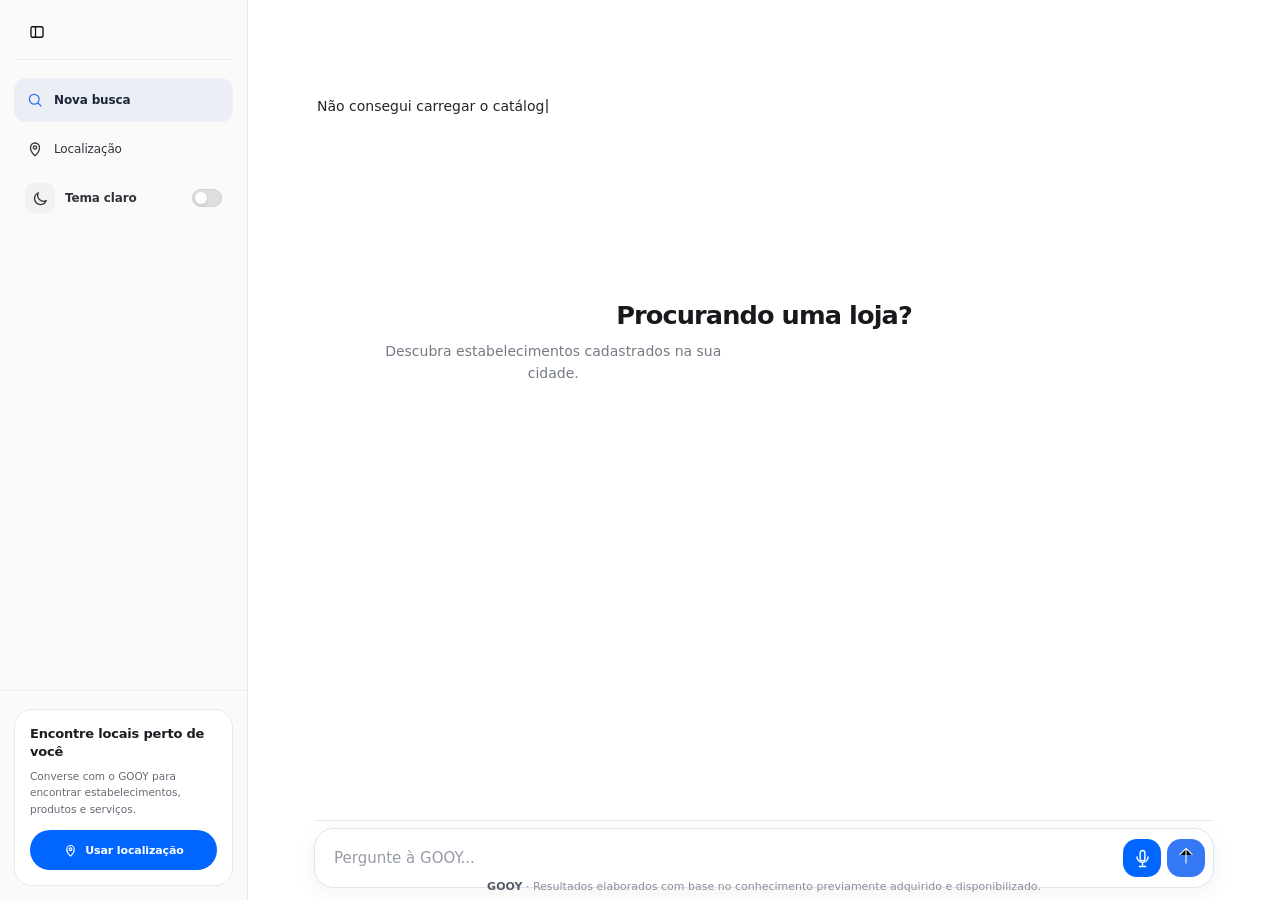
==== index.html @ ace8b83f "style: unify location microphone and send buttons in electric blue; refresh engine cache" ====
<!doctype html><html lang="pt-BR"><head><meta charset="utf-8"><meta name="viewport" content="width=device-width,initial-scale=1,interactive-widget=resizes-content"><title>GOOY</title><link rel="manifest" href="./manifest.webmanifest?v=2"><meta name="theme-color" content="#171717"><meta name="mobile-web-app-capable" content="yes"><meta name="apple-mobile-web-app-capable" content="yes"><meta name="apple-mobile-web-app-title" content="GOOY"><link rel="icon" type="image/svg+xml" href="./guru-pwa-icon.svg"><link rel="stylesheet" href="style.css?v=12"><link rel="stylesheet" href="shell-layout.css?v=32"><link rel="stylesheet" href="guru-engine-v4.css?v=22"><link rel="stylesheet" href="guru-theme.css?v=5"><link rel="stylesheet" href="guru-voice.css?v=5"><style id="guru-mobile-layout-v20">
@media(max-width:680px){
body .chat{display:grid;grid-template-columns:minmax(0,1fr);grid-template-rows:minmax(0,1fr) auto;overflow:hidden;min-height:0;bottom:var(--guru-keyboard-inset,0px)}
body .chat>.guru-messages-region{display:flex;flex-direction:column;grid-column:1;grid-row:1;min-height:0;min-width:0;overflow:hidden}
body .chat .guru-messages-region>.msgs,body.chat-started .chat .guru-messages-region>.msgs,body:has(.msgs .guru-city-choice) .chat .guru-messages-region>.msgs,body:has(.msgs .hashtag-result-msg) .chat .guru-messages-region>.msgs{position:relative;inset:auto;left:auto;top:auto;bottom:auto;transform:none;display:flex;flex:1 1 0;flex-direction:column;width:100%;height:auto;max-height:none;min-height:0;min-width:0;overflow-x:hidden;overflow-y:auto;padding:14px 2px 20px;box-sizing:border-box}
body .chat>.guru-chat-dock{position:relative;grid-column:1;grid-row:2;display:flex;flex-direction:column;gap:6px;width:100%;min-width:0;min-height:0;flex-shrink:0;padding:4px 0 0;background:var(--bg,#fff);z-index:3}
body .chat .guru-chat-dock>.ctx,body.chat-started .chat .guru-chat-dock>.ctx{position:static;inset:auto;left:auto;top:auto;bottom:auto;transform:none;display:flex;flex-wrap:wrap;gap:5px;width:100%;min-width:0;max-height:min(105px,20dvh);min-height:0;overflow-x:hidden;overflow-y:auto;padding:3px 0;margin:0;white-space:normal;box-sizing:border-box}
body .chat .guru-chat-dock>.ctx:empty,body .chat .guru-chat-dock>.ctx[hidden]{display:none}
body .chat .guru-chat-dock>.send,body.chat-started .chat .guru-chat-dock>.send{position:relative;inset:auto;left:auto;top:auto;bottom:auto;transform:none;display:flex;width:100%;min-width:0;max-width:100%;flex:0 0 auto;margin:0}
body .chat .guru-chat-dock>.send #q{flex:1 1 0;min-width:0;width:0;font-size:16px}
body .chat .guru-chat-dock>.guru-suggestions,body:has(.ctx:not([hidden])) .chat .guru-chat-dock>.guru-suggestions{position:absolute;top:auto;left:0;right:0;bottom:calc(100% + 4px);transform:none;width:100%;z-index:10}
body .chat .guru-chat-dock .guru-filter-chip,body .chat .guru-chat-dock .guru-clear-filters{max-width:100%;white-space:normal;overflow-wrap:anywhere}
}

/* Categorias unificadas: navegação compacta e responsiva */
.guru-category-browser{width:100%;max-width:100%;margin:0 auto 10px;color:inherit}
.guru-category-browser>details{border:1px solid rgba(125,125,125,.22);border-radius:12px;background:transparent;overflow:hidden}
.guru-category-browser>details>summary{padding:11px 14px;cursor:pointer;font-size:13px;font-weight:600;list-style-position:inside}
.guru-category-list{display:grid;grid-template-columns:repeat(auto-fit,minmax(190px,1fr));gap:7px;padding:0 12px 12px;max-height:43vh;overflow-y:auto}
.guru-category-item{min-width:0;border:1px solid rgba(125,125,125,.18);border-radius:9px;padding:0 9px}
.guru-category-item summary{cursor:pointer;padding:9px 0;font-size:12px;overflow-wrap:anywhere}
.guru-category-actions{display:flex;flex-direction:column;gap:4px;padding-bottom:9px}
.guru-category-option{display:block;text-align:left;width:100%;padding:7px 9px;background:transparent;color:inherit;border:1px solid rgba(125,125,125,.16);border-radius:7px;cursor:pointer;font-size:12px;overflow-wrap:anywhere}
.guru-category-option:hover,.guru-category-option:focus-visible{background:rgba(125,125,125,.1)}
@media(max-width:680px){.guru-category-list{grid-template-columns:1fr;max-height:35vh}.guru-category-browser>details>summary{padding:10px 12px}}
.guru-hours-unconfirmed{font-size:12px;line-height:1.45;color:var(--text-muted,#777);padding:7px 0;overflow-wrap:anywhere}
</style><link rel="stylesheet" href="guru-mobile-ui-v2.css?v=11"><link rel="stylesheet" href="gooy-refined-mobile.css?v=20"><script>try{document.documentElement.dataset.theme=localStorage.getItem('guru_theme_v1')==='dark'?'dark':'light'}catch{document.documentElement.dataset.theme='light'}</script><style id="gooy-branding-v1">
.gooy-identity{display:flex;align-items:center;gap:9px;min-width:0;white-space:nowrap}
.gooy-identity .brand-logo{display:block;width:28px;height:28px;flex:0 0 28px;object-fit:contain}
.gooy-wordmark{font-family:Inter,ui-sans-serif,system-ui,-apple-system,"Segoe UI",sans-serif;font-weight:800;letter-spacing:-.055em;font-size:19px;line-height:1;color:#111}
.gooy-ai{font-size:.57em;font-weight:700;letter-spacing:-.025em;vertical-align:top;margin-left:2px}
.gooy-mobile-brand{display:none;align-items:center;gap:8px;color:#111;letter-spacing:-.05em;font-size:18px;font-weight:800;white-space:nowrap}
.gooy-mobile-brand img{display:block;width:26px;height:26px;object-fit:contain}
.gooy-mobile-brand small{display:inline!important;font-size:11px;font-weight:700;vertical-align:top;letter-spacing:-.02em}
html[data-theme="dark"] .gooy-wordmark,html[data-theme="dark"] .gooy-mobile-brand{color:#f7f7f7}
html[data-theme="dark"] .gooy-mobile-brand img{filter:invert(1)}
@media(max-width:900px) and (min-width:681px){.sidebar-brand .gooy-identity{display:none}}
@media(max-width:680px){.top .gooy-mobile-brand{display:flex!important}.gooy-mobile-brand{min-width:0}}
 .gooy-brand-placeholder{visibility:hidden!important;pointer-events:none!important;min-width:0!important}
</style><style id="gooy-electric-blue-fix">
:root{--gooy-electric:#3478F6}
body .gooy-ai,body .gooy-mobile-brand small{color:#3478F6!important}
body #chatForm.gooy-composer button.gooy-composer-send,
body .chat .guru-chat-dock #chatForm.gooy-composer button.gooy-composer-send,
body .chat .guru-chat-dock>.send.gooy-composer .gooy-composer-send{background-color:#3478F6!important;background:#3478F6!important;border-color:#3478F6!important;color:#fff!important}
body #chatForm.gooy-composer button.gooy-composer-send svg{stroke:#fff!important}
body #chatForm.gooy-composer.gooy-is-recording button.gooy-composer-send{background:#fff!important;border-color:#fff!important;color:#101010!important}
body #chatForm.gooy-composer.gooy-is-recording button.gooy-composer-send svg{stroke:#101010!important}
</style><style id="gooy-electric-recording-fix">
body .chat .guru-chat-dock>#chatForm.gooy-is-recording,
html[data-theme="dark"] body .chat .guru-chat-dock>#chatForm.gooy-is-recording{background:#3478F6!important;border-color:#3478F6!important;color:#fff!important}
body .chat .guru-chat-dock>#chatForm.gooy-is-recording .gooy-composer-send,
body .chat .guru-chat-dock>#chatForm.gooy-is-recording #guruVoiceMic{background:#fff!important;color:#3478F6!important;border-color:#fff!important}
body .chat .guru-chat-dock>#chatForm.gooy-is-recording .gooy-composer-send svg,
body .chat .guru-chat-dock>#chatForm.gooy-is-recording #guruVoiceMic svg{stroke:#3478F6!important}
</style><style id="gooy-more-options-compact-v1">
/* Compact pagination action: keep cards and existing click behavior intact. */
.guru-next-button.guru-more-question.gooy-more-options {
  display:inline-flex !important; align-items:center !important; justify-content:center !important;
  gap:7px !important; width:auto !important; min-width:0 !important; max-width:max-content !important;
  height:36px !important; min-height:36px !important; padding:0 14px !important;
  margin:8px auto 2px !important; border:1px solid rgba(100,116,139,.15) !important;
  border-radius:999px !important; background:#f5f6f8 !important;
  box-shadow:none !important; color:#24272d !important;
  font-size:13px !important; font-weight:600 !important; line-height:1 !important;
  letter-spacing:0 !important; text-decoration:none !important;
  transition:background .18s ease,border-color .18s ease !important;
}
.guru-next-button.guru-more-question.gooy-more-options::after {
  content:"⌄"; font-size:16px; font-weight:500; line-height:1; margin-top:-4px;
}
.guru-next-button.guru-more-question.gooy-more-options:hover {background:#e9ebef !important}
.guru-next-button.guru-more-question.gooy-more-options:focus-visible {outline:2px solid #3478f6;outline-offset:3px}
html[data-theme="dark"] .guru-next-button.guru-more-question.gooy-more-options {
  background:#28292c !important;color:#f4f4f5 !important;border-color:#45464b !important;
}
@media(max-width:600px) {.guru-next-button.guru-more-question.gooy-more-options {height:34px !important;min-height:34px !important;padding:0 12px !important;font-size:12px !important}}
</style><style id="gooy-more-options-ultraminimal-v2">
.guru-next-button.guru-more-question.gooy-more-options {
 display:inline-flex !important;align-items:center !important;justify-content:center !important;
 width:max-content !important;max-width:100% !important;min-width:0 !important;
 height:32px !important;min-height:32px !important;padding:0 8px !important;
 margin:5px auto 0 !important;gap:5px !important;
 border:0 !important;border-radius:6px !important;background:transparent !important;
 box-shadow:none !important;color:#525866 !important;font-size:12px !important;
 font-weight:500 !important;letter-spacing:0 !important;
}
.guru-next-button.guru-more-question.gooy-more-options::after {
 content:"⌄" !important;font-size:14px !important;line-height:1 !important;
 margin-top:-4px !important;
}
.guru-next-button.guru-more-question.gooy-more-options:hover {background:rgba(120,130,150,.07) !important;color:#20242a !important}
html[data-theme="dark"] .guru-next-button.guru-more-question.gooy-more-options {background:transparent !important;color:#d5d6dc !important}
@media(max-width:600px){.guru-next-button.guru-more-question.gooy-more-options{height:30px !important;min-height:30px !important;font-size:12px !important}}
</style><style id="gooy-desktop-polish-v1">
@media(min-width:681px){
 body:not([data-theme="dark"]) {background:#fff!important;color:#17191d!important}
 body:not([data-theme="dark"]) .app-sidebar {background:#fafafa!important;border-right:1px solid #e9eaed!important}
 body:not([data-theme="dark"]) .sidebar-nav button {color:#30343b!important}
 body:not([data-theme="dark"]) .sidebar-nav button.active {background:#ebeff5!important;color:#1d2635!important;border-radius:12px!important}
 body:not([data-theme="dark"]) .sidebar-nav button.active .side-icon {color:#3478f6!important}
 body:not([data-theme="dark"]) .sidebar-cta {background:#fff!important;border:1px solid #e7e9ee!important;border-radius:18px!important}
 body:not([data-theme="dark"]) .sidebar-cta strong {color:#1a1d22!important}
 body:not([data-theme="dark"]) .sidebar-cta p {color:#646b76!important;line-height:1.55!important}
 body:not([data-theme="dark"]) .sidebar-primary {background:#17191d!important;color:white!important}
 body:not([data-theme="dark"]) .main {background:#fff!important;color:#17191d!important}
 body:not([data-theme="dark"]) .hero h1 {color:#17191d!important;font-size:clamp(25px,2vw,34px)!important;font-weight:650!important;letter-spacing:-.035em!important;line-height:1.2!important}
 body:not([data-theme="dark"]) .hero p {color:#747b85!important;font-size:14px!important;line-height:1.6!important}
 body:not([data-theme="dark"]) .gooy-composer {background:#fff!important;border:1px solid #e0e4eb!important;border-radius:20px!important;box-shadow:0 5px 22px rgba(18,29,50,.055)!important}
 body:not([data-theme="dark"]) .gooy-composer input#q {background:transparent!important;color:#1a1d23!important;font-size:15px!important;caret-color:#3478f6!important}
 body:not([data-theme="dark"]) .gooy-composer input#q::placeholder {color:#969ca6!important;opacity:1!important}
 body:not([data-theme="dark"]) .gooy-composer input#q::selection {background:#dce8ff!important;color:#182b52!important}
 body:not([data-theme="dark"]) .app-footer-note {color:#8a909a!important;font-size:11px!important;line-height:1.5!important;text-align:center!important}
 body:not([data-theme="dark"]) .app-footer-note strong {color:#555c68!important}
}
</style><style id="gooy-electric-actions-v3">
:root{--gooy-electric:#0066ff}
body .sidebar-primary,
body:not([data-theme="dark"]) .sidebar-primary,
body .chat .guru-chat-dock #chatForm.gooy-composer .guru-voice-btn,
body .chat .guru-chat-dock #chatForm.gooy-composer .gooy-composer-send,
body #chatForm.gooy-composer .guru-voice-btn,
body #chatForm.gooy-composer .gooy-composer-send,
body .chat .msgs .store-result-card .store-card-actions>.store-action.primary {
 background:#0066ff!important;background-color:#0066ff!important;
 border-color:#0066ff!important;color:#fff!important;
 box-shadow:none!important;
}
body .sidebar-primary svg,
body #chatForm.gooy-composer .guru-voice-btn svg,
body #chatForm.gooy-composer .gooy-composer-send svg {
 color:#fff!important;stroke:#fff!important;
}
body .sidebar-primary:hover,
body #chatForm.gooy-composer .guru-voice-btn:hover,
body #chatForm.gooy-composer .gooy-composer-send:hover {
 background:#0054db!important;background-color:#0054db!important;
}
body #chatForm.gooy-composer .guru-voice-btn[aria-pressed="true"] {
 background:#0044ba!important;border-color:#0044ba!important;
}
body #chatForm.gooy-composer .guru-voice-btn:focus-visible,
body #chatForm.gooy-composer .gooy-composer-send:focus-visible,
body .sidebar-primary:focus-visible{outline:2px solid #0066ff!important;outline-offset:3px}
</style></head><body>
<aside class="app-sidebar"><div class="sidebar-top"><div class="sidebar-brand"><button class="sidebar-collapse" type="button" aria-label="Recolher menu"><svg viewBox="0 0 24 24" aria-hidden="true"><rect x="4" y="5" width="16" height="14" rx="2"></rect><path d="M10 5v14"></path></svg></button></div><nav class="sidebar-nav"><button type="button" class="active" data-shell-action="new"><span class="side-icon"><svg viewBox="0 0 24 24" aria-hidden="true"><circle cx="11" cy="11" r="6.5"></circle><path d="m16 16 4 4"></path></svg></span><span>Nova busca</span></button><button type="button" data-shell-action="location"><span class="side-icon"><svg viewBox="0 0 24 24" aria-hidden="true"><path d="M12 21s6-5.2 6-11a6 6 0 1 0-12 0c0 5.8 6 11 6 11Z"></path><circle cx="12" cy="10" r="2.2"></circle></svg></span><span>Localização</span></button><button type="button" class="guru-theme-toggle" data-guru-theme-toggle aria-label="Ativar tema escuro" aria-pressed="false"><span class="side-icon guru-theme-symbol"><svg data-theme-icon="moon" viewBox="0 0 24 24" aria-hidden="true"><path d="M20.1 15.1A8.4 8.4 0 0 1 8.9 3.9 8.6 8.6 0 1 0 20.1 15.1Z"/></svg><svg data-theme-icon="sun" viewBox="0 0 24 24" aria-hidden="true" hidden><circle cx="12" cy="12" r="4"/><path d="M12 2v2m0 16v2M4.93 4.93l1.41 1.41m11.32 11.32 1.41 1.41M2 12h2m16 0h2M4.93 19.07l1.41-1.41M17.66 6.34l1.41-1.41"/></svg></span><span class="guru-theme-label">Tema claro</span><span class="guru-theme-switch" aria-hidden="true"><span class="guru-theme-switch-thumb"></span></span></button></nav></div><div class="sidebar-bottom"><div class="sidebar-cta"><strong>Encontre locais perto de você</strong><p>Converse com o GOOY para encontrar estabelecimentos, produtos e serviços.</p><button type="button" data-shell-action="location" class="sidebar-primary"><svg viewBox="0 0 24 24" aria-hidden="true"><path d="M12 21s6-5.2 6-11a6 6 0 1 0-12 0c0 5.8 6 11 6 11Z"></path><circle cx="12" cy="10" r="2.2"></circle></svg><span>Usar localização</span></button></div></div></aside>
<header class="top gooy-header-v2">
  <button type="button" id="gooyMobileMenuButton" class="gooy-header-menu-button" aria-label="Abrir menu" aria-expanded="false" aria-controls="gooyMobileMainMenu" title="Abrir menu"><svg viewBox="0 0 24 24" aria-hidden="true"><path d="M5 9h14M5 15h9"/></svg></button>
  
  <div class="brand gooy-mobile-brand gooy-brand-placeholder" aria-hidden="true"></div>
  <div class="gooy-header-actions" aria-label="Ações da conversa">
    <button type="button" id="gooyMobileNewChat" class="gooy-header-icon-button" aria-label="Nova conversa" title="Nova conversa"><svg viewBox="0 0 24 24" aria-hidden="true"><path d="M12 5H5.7A2.7 2.7 0 0 0 3 7.7v10.6A2.7 2.7 0 0 0 5.7 21h10.6a2.7 2.7 0 0 0 2.7-2.7V12"/><path d="M12 12 20 4m-5 0h5v5"/></svg></button>
    <button type="button" id="gooyMobileMoreButton" class="gooy-header-icon-button" aria-label="Mais opções" aria-expanded="false" aria-controls="gooyMobileMoreMenu" title="Mais opções"><svg viewBox="0 0 24 24" aria-hidden="true"><circle cx="12" cy="5" r="1.55"/><circle cx="12" cy="12" r="1.55"/><circle cx="12" cy="19" r="1.55"/></svg></button>
  </div>
  <nav class="gooy-header-popover" id="gooyMobileMainMenu" aria-label="Menu GOOY" hidden>
    <button type="button" data-gooy-header-action="new">Nova conversa</button>
    <button type="button" data-gooy-header-action="location">Definir cidade</button>
    <button type="button" data-gooy-header-action="explore">Explorar categorias</button>
  </nav>
  <div class="gooy-header-popover gooy-header-more" id="gooyMobileMoreMenu" aria-label="Mais opções da GOOY" hidden>
    <button type="button" data-gooy-header-action="location">Alterar cidade</button>
    <button type="button" data-gooy-header-action="clear">Limpar conversa</button>
    <button type="button" class="guru-mobile-theme-toggle" data-guru-theme-toggle aria-label="Ativar tema escuro" aria-pressed="false"><span class="guru-theme-symbol"><svg data-theme-icon="moon" viewBox="0 0 24 24" aria-hidden="true"><path d="M20.1 15.1A8.4 8.4 0 0 1 8.9 3.9 8.6 8.6 0 1 0 20.1 15.1Z"/></svg><svg data-theme-icon="sun" viewBox="0 0 24 24" aria-hidden="true" hidden><circle cx="12" cy="12" r="4"/><path d="M12 2v2m0 16v2M4.93 4.93l1.41 1.41m11.32 11.32 1.41 1.41M2 12h2m16 0h2M4.93 19.07l1.41-1.41M17.66 6.34l1.41-1.41"/></svg></span><span class="gooy-header-theme-label">Alternar tema</span></button>
  </div>
</header>
<main class="main"><section class="hero"><h1 aria-live="polite">O que vamos descobrir hoje?</h1><p>Encontre lugares, produtos e experiências com a GOOY.</p></section><section class="chat"><div class="guru-messages-region"><div class="msgs" id="msgs"><div class="msg bot">Olá! Diga o que você procura.</div></div></div><div class="guru-chat-dock"><div class="ctx" id="ctx" aria-label="Filtros ativos"></div><div class="guru-suggestions" id="guruSuggestions" role="listbox" aria-label="Sugestões da GOOY" hidden></div><form class="send gooy-composer" id="chatForm"><button type="button" id="gooyComposerPlus" class="gooy-composer-plus" aria-label="Abrir atalhos de pesquisa" aria-controls="gooyComposerMenu" aria-expanded="false" title="Atalhos de pesquisa"><svg viewBox="0 0 24 24" aria-hidden="true"><path d="M12 4v16M4 12h16"/></svg></button><input id="q" autocomplete="off" aria-controls="guruSuggestions" aria-expanded="false" placeholder="Pergunte à GOOY..."><button type="button" id="guruVoiceMic" class="guru-voice-btn" aria-label="Falar com a GOOY" aria-pressed="false" title="Falar com a GOOY"><svg viewBox="0 0 24 24" aria-hidden="true"><rect x="9" y="2" width="6" height="13" rx="3"/><path d="M5 10a7 7 0 0 0 14 0M12 17v5m-4 0h8"/></svg></button><button type="submit" class="gooy-composer-send" aria-label="Enviar pergunta" title="Enviar pergunta"><svg viewBox="0 0 24 24" aria-hidden="true"><path d="M12 19V5m-6 6 6-6 6 6"/></svg></button></form><div id="gooyComposerMenu" class="gooy-composer-menu" aria-label="Atalhos de pesquisa" hidden><button type="button" data-gooy-quick="Quero um rolê com minha namorada">Rolê a dois</button><button type="button" data-gooy-quick="Quero um rolê com meus amigos">Rolê com amigos</button><button type="button" data-gooy-quick="Quero lugares para passear com meu pet">Passear com meu pet</button><button type="button" data-gooy-quick="Encontre uma pizzaria">Encontrar pizzarias</button></div><div id="guruVoiceStatus" class="guru-voice-status" role="status" aria-live="polite"></div></div></section><div class="app-footer-note"><strong>GOOY</strong> · Resultados elaborados com base no conhecimento previamente adquirido e disponibilizado.</div></main>
<div class="toast" id="toast"></div><script>
/* Boot independente: feedback acessível se a inicialização do módulo falhar. */
window.GuruBoot={status:'loading',error:null};
(function(){
 const notify=(message)=>{
  const e=document.getElementById('toast');
  if(!e)return;
  e.textContent=message;e.classList.add('on');
  clearTimeout(window.__guruBootToast);
  window.__guruBootToast=setTimeout(()=>e.classList.remove('on'),6500);
 };
 window.GuruBoot.report=function(error){
  const detail=String(error?.message||error||'Falha desconhecida').slice(0,220);
  const origin=String(error?.stack||'').slice(0,1000);
  window.GuruBoot.status='error';window.GuruBoot.error=detail;
  console.error('[GOOY] Falha na inicialização do chat:',error,origin);
  notify('Não foi possível iniciar o chat. Detalhe: '+detail);
  const status=document.getElementById('guruVoiceStatus');
  if(status){status.textContent='Falha na inicialização: '+detail;status.setAttribute('role','alert')}
 };
 document.addEventListener('submit',function(event){
  if(event.target?.id!=='chatForm'||window.GuruBoot.status==='ready')return;
  event.preventDefault();
  notify(window.GuruBoot.status==='error'?'Chat indisponível: '+window.GuruBoot.error:'O chat está inicializando. Tente novamente.');
 },true);
 document.addEventListener('click',function(event){
  if(window.GuruBoot.status==='ready')return;
  const target=event.target?.closest?.('.sidebar-collapse,[data-shell-action],[data-q],#locBtn');
  if(!target)return;
  if(target.matches('.sidebar-collapse')){
   document.body.classList.toggle('sidebar-collapsed');
   return;
  }
  if(target.matches('[data-shell-action="new"]')){
   const messages=document.getElementById('msgs');
   if(messages)messages.innerHTML='<div class="msg bot">Olá! Diga o que você procura.</div>';
   document.getElementById('q')?.focus();
   return;
  }
  if(target.matches('[data-q]')){
   const input=document.getElementById('q');
   if(input)input.value=target.dataset.q||'';
  }
  notify(window.GuruBoot.status==='error'?'Chat indisponível: '+window.GuruBoot.error:'O chat está inicializando. Tente novamente.');
 },true);
})();
</script><script>
(function(){
 const button=document.getElementById('gooyMoreSuggestions'),quick=document.getElementById('gooyQuickSuggestions');
 if(!button||!quick)return;
 button.addEventListener('click',()=>{
  const open=quick.classList.toggle('gooy-more-open');
  button.setAttribute('aria-expanded',String(open));
  button.textContent=open?'Menos opções ↑':'Mais opções ↓';
 });
})();
</script><script type="module">
import('./guru-engine-v4.js?v=157').then(()=>{
 window.GuruBoot.status=window.GuruEngineV4?'ready':'error';
 if(!window.GuruEngineV4)window.GuruBoot.report(new Error('Módulo carregado, mas o mecanismo de chat não foi inicializado.'));
}).catch(error=>window.GuruBoot.report(error));
</script><script type="module" src="guru-theme.js?v=2"></script><script defer src="guru-voice.js?v=10"></script><script>if('serviceWorker' in navigator){window.addEventListener('load',()=>navigator.serviceWorker.register('./sw.js',{scope:'./',updateViaCache:'none'}).then(reg=>reg.update()).catch(error=>console.warn('[GOOY PWA]',error)));}</script></body></html>
---- style.css ----
:root{--bg:#fff;--panel:#f7f7f8;--line:#e7e7e7;--text:#202123;--muted:#777;--ok:#16845b}*{box-sizing:border-box}html,body{margin:0;width:100%;height:100%;max-width:100%;overflow:hidden;background:var(--bg);color:var(--text);font-family:Inter,ui-sans-serif,system-ui,-apple-system,BlinkMacSystemFont,"Segoe UI",Arial,sans-serif}button,input,textarea,select{font:inherit}button{cursor:pointer}.top{height:52px;display:flex;align-items:center;justify-content:space-between;gap:10px;padding:0 16px;border-bottom:1px solid #f0f0f0;background:#fff;z-index:30}.brand{font-size:16px;font-weight:750;letter-spacing:-.02em}.brand small{display:none}.actions{display:flex;align-items:center;gap:5px}.btn{border:1px solid var(--line);background:#fff;color:#222;border-radius:9px;padding:6px 9px;font-size:11px;font-weight:600}.btn:hover{background:#f8f8f8}.btn.dark{background:#111;color:#fff;border-color:#111}.btn.dark:hover{background:#242424}.main{width:min(780px,100%);height:calc(100dvh - 52px);margin:0 auto;padding:18px 12px 10px;display:grid;grid-template-rows:auto auto minmax(0,1fr);overflow:hidden}.hero{text-align:center;margin-bottom:8px}.hero h1{margin:0 0 5px;font-size:clamp(25px,3.5vw,32px);line-height:1.05;letter-spacing:-.04em;font-weight:700}.hero p{margin:0;color:#8b8b8b;font-size:11.5px}.quick{display:flex;justify-content:center;gap:5px;flex-wrap:wrap;margin:8px 0 10px}.quick button{border:1px solid #e5e5e5;background:#fff;color:#666;border-radius:999px;padding:5px 8px;font-size:10px}.quick button:hover{background:#f7f7f7}.chat{min-height:0;display:grid;grid-template-rows:minmax(0,1fr) auto auto;background:transparent;overflow:hidden}.msgs{min-height:0;overflow-y:auto;padding:6px 4px 12px;display:flex;flex-direction:column;gap:14px;scrollbar-width:none;-ms-overflow-style:none}.msgs::-webkit-scrollbar{display:none;width:0;height:0}.msg{font-size:12px;line-height:1.5;overflow-wrap:anywhere}.msg.bot{align-self:stretch;background:transparent;padding:0;color:#252525;max-width:100%}.msg.user{align-self:flex-end;max-width:72%;background:#f1f1f1;color:#222;border-radius:17px;padding:8px 12px}.chat-actions{display:flex;gap:5px;flex-wrap:wrap;margin-top:7px}.chat-actions button{border:1px solid #e4e4e4;background:#fff;border-radius:999px;padding:4px 7px;font-size:10px;color:#444}.ctx{padding:2px 5px 4px;color:#aaa;font-size:9.5px;min-height:0;white-space:nowrap;overflow:hidden;text-overflow:ellipsis}.send{display:flex;align-items:center;gap:6px;width:min(720px,100%);margin:0 auto;background:#fff;border:1px solid #dedede;border-radius:21px;padding:5px 6px 5px 12px;box-shadow:0 5px 18px rgba(0,0,0,.07)}.send:focus-within{border-color:#cfcfcf;box-shadow:0 7px 22px rgba(0,0,0,.09)}.send input{flex:1;min-width:0;border:0;outline:0;background:transparent;padding:7px 2px;font-size:12.5px;color:#222}.send input::placeholder{color:#aaa}.send button{flex:0 0 32px;width:32px;height:32px;border:0;border-radius:50%;background:#111;color:#fff;font-size:15px}.send button:hover{background:#2a2a2a}.hashtag-result-msg,.normal-result-msg{width:100%;max-width:100%;background:transparent!important;padding:0!important;white-space:normal}.hashtag-intro,.normal-result-intro{font-size:11px;color:#666;margin:0 0 6px;font-weight:550}.store-results-grid{display:grid;gap:6px}.store-result-card,.normal-result-card{background:#fff;border:1px solid #ececec;border-radius:11px;padding:9px 10px;box-shadow:none}.store-card-top{display:flex;justify-content:space-between;gap:8px;align-items:flex-start}.store-card-top h3,.normal-result-card h3{margin:0 0 4px;font-size:12.5px;line-height:1.25;font-weight:700;letter-spacing:-.01em}.store-card-meta,.normal-result-meta,.store-tags{display:flex;gap:4px;flex-wrap:wrap}.store-rank{font-size:9px;color:#b3b3b3}.store-chip{display:inline-flex;align-items:center;border-radius:999px;background:#f5f5f5;color:#666;padding:3px 6px;font-size:9px}.store-chip.category{color:#333;font-weight:600}.store-chip.open{color:var(--ok);background:#f1f8f4}.store-chip.closed{color:#9b4f4f;background:#faf4f4}.store-chip.distance{color:#444}.store-chip.tag{max-width:140px;overflow:hidden;text-overflow:ellipsis;white-space:nowrap}.store-tags{margin-top:5px}.store-address{margin-top:5px;color:#7a7a7a;font-size:10px;line-height:1.35}.store-facts-text{margin-top:4px;color:#999;font-size:9.5px}.store-why,.normal-result-reason{margin-top:5px;color:#555;font-size:10px;line-height:1.4}.store-card-actions,.normal-result-actions{display:flex;gap:4px;flex-wrap:wrap;margin-top:6px}.store-action,.normal-result-actions button{border:1px solid #e5e5e5;background:#fff;color:#333;border-radius:7px;padding:4px 7px;font-size:9.5px;font-weight:600}.store-action.primary,.normal-result-actions button:first-child{background:#111;color:#fff;border-color:#111}.modal{position:fixed;inset:0;background:rgba(0,0,0,.18);display:none;align-items:center;justify-content:center;padding:12px;z-index:50}.modal.on{display:flex}.box{width:min(450px,100%);max-height:92dvh;overflow:auto;background:#fff;border:1px solid #e8e8e8;border-radius:16px;padding:15px;box-shadow:0 20px 60px rgba(0,0,0,.12);scrollbar-width:none;-ms-overflow-style:none}.box::-webkit-scrollbar{display:none;width:0;height:0}.box.large{width:min(1040px,100%)}.head{display:flex;justify-content:space-between;gap:10px;align-items:flex-start;margin-bottom:11px}.head h2,.head h3{margin:0;letter-spacing:-.02em}.head h2{font-size:20px}.head h3{font-size:14px}.meta{font-size:11px;color:#8b8b8b;line-height:1.4}.nav{display:flex;gap:5px;flex-wrap:wrap;margin-bottom:10px}.nav .btn{font-size:10.5px;padding:5px 8px}.nav button.on{background:#111;color:#fff}.view{display:none}.view.on{display:block}.grid{display:grid;grid-template-columns:repeat(2,minmax(0,1fr));gap:8px}.cards{display:grid;grid-template-columns:repeat(4,minmax(0,1fr));gap:6px}.card,.stat{background:#fff;border:1px solid #ececec;border-radius:10px;padding:10px;min-width:0}.card h3{font-size:13.5px;margin-top:0}.stat b{display:block;margin-top:3px;font-size:18px}.field{display:grid;gap:4px;margin-bottom:7px}.field label{font-size:10.5px;font-weight:700}.field input,.field textarea,.field select{width:100%;border:1px solid #e4e4e4;border-radius:8px;padding:7px;background:#fff;font-size:11.5px;outline:none}.field input:focus,.field textarea:focus,.field select:focus{border-color:#cfcfcf}.field textarea{min-height:68px;resize:vertical}.list{display:grid;gap:5px}.item{border:1px solid #ececec;border-radius:8px;padding:7px}.row{display:flex;justify-content:space-between;gap:8px;align-items:center}.week{display:grid;gap:4px}.day{display:grid;grid-template-columns:minmax(70px,82px) minmax(0,1fr) minmax(0,1fr) auto;gap:4px;align-items:center}.checks{display:flex;gap:4px;flex-wrap:wrap}.checks label{border:1px solid #e8e8e8;border-radius:7px;padding:5px 7px;font-size:10.5px}.status{font-size:9.5px;border:1px solid #e5e5e5;border-radius:999px;padding:3px 6px}.status.active{color:var(--ok)}.status.pending{color:#8a5b00}.toast{position:fixed;left:50%;bottom:12px;transform:translateX(-50%);background:#111;color:#fff;padding:7px 9px;border-radius:8px;opacity:0;pointer-events:none;z-index:100;font-size:10.5px;max-width:calc(100vw - 24px);text-align:center}.toast.on{opacity:1}
/* Store selected / assistant detail card */
.msg.bot:has(.chat-actions){align-self:flex-start;width:min(680px,100%);max-width:100%;background:#fff;border:1px solid #ececec;border-radius:16px;padding:16px 16px 13px;white-space:pre-line;line-height:1.7;box-shadow:0 1px 2px rgba(0,0,0,.02);color:#222}.msg.bot:has(.chat-actions)::before{content:'Loja selecionada';display:block;margin-bottom:9px;font-size:9px;line-height:1;text-transform:uppercase;letter-spacing:.09em;font-weight:700;color:#aaa}.msg.bot:has(.chat-actions) .chat-actions{margin-top:13px;padding-top:12px;border-top:1px solid #f0f0f0;gap:6px}.msg.bot:has(.chat-actions) .chat-actions button{background:#fafafa;border:1px solid #ededed;color:#444;padding:6px 9px;font-size:9.5px;font-weight:600;transition:.15s ease}.msg.bot:has(.chat-actions) .chat-actions button:hover{background:#f2f2f2;border-color:#e2e2e2}.msg.bot:has(.chat-actions) .chat-actions button:first-child{background:#111;color:#fff;border-color:#111}.msg.bot:has(.chat-actions) .chat-actions button:first-child:hover{background:#222}
@media(max-width:900px){.cards{grid-template-columns:repeat(2,minmax(0,1fr))}.box.large{width:min(760px,100%)}}@media(max-width:680px){.top{height:48px;padding:0 9px}.brand{font-size:15px}.actions{gap:4px}.actions .btn{font-size:10px;padding:5px 7px}.main{height:calc(100dvh - 48px);padding:12px 7px 7px;grid-template-rows:auto auto minmax(0,1fr)}.hero{text-align:left;padding:0 3px;margin-bottom:5px}.hero h1{font-size:25px;margin-bottom:3px}.hero p{font-size:11px}.quick{justify-content:flex-start;flex-wrap:nowrap;overflow-x:auto;padding-bottom:1px;margin:6px 0 8px;scrollbar-width:none;-ms-overflow-style:none}.quick::-webkit-scrollbar{display:none}.quick button{white-space:nowrap}.msgs{padding:4px 2px 8px;gap:12px}.msg.user{max-width:86%;font-size:11.5px}.msg.bot{font-size:11.5px}.msg.bot:has(.chat-actions){width:100%;padding:14px 13px 11px;border-radius:14px}.send{border-radius:19px;padding-left:10px}.send input{font-size:12px}.grid,.cards{grid-template-columns:1fr}.nav{overflow-x:auto;flex-wrap:nowrap;scrollbar-width:none;-ms-overflow-style:none}.nav::-webkit-scrollbar{display:none}.nav .btn{white-space:nowrap}.day{grid-template-columns:1fr 1fr}.day b{grid-column:1/-1}.row{flex-direction:column;align-items:flex-start}.box.large{height:96dvh}}@media(max-width:430px){.top{height:46px;padding:0 7px}.brand{font-size:14.5px}.actions .btn{padding:5px 6px}.main{height:calc(100dvh - 46px);padding:9px 5px 5px}.hero h1{font-size:23px}.hero p{display:none}.quick{margin:5px 0 7px}.quick button{font-size:9.5px;padding:4px 7px}.msgs{padding-inline:1px}.store-result-card,.normal-result-card{padding:8px}.modal{padding:4px;align-items:flex-end}.box,.box.large{width:100%;max-height:96dvh;border-radius:15px 15px 0 0;padding:11px}.field input,.field textarea,.field select{font-size:16px}.send{width:100%;padding:4px 5px 4px 10px}.send input{font-size:12px}.send button{width:30px;height:30px;flex-basis:30px}}
---- shell-layout.css ----
body{padding-left:248px;background:#fff}.app-sidebar{position:fixed;inset:0 auto 0 0;width:248px;background:#fbfbfb;border-right:1px solid #ececec;z-index:40;display:flex;flex-direction:column;justify-content:space-between;padding:18px 14px}.sidebar-top{min-width:0}.sidebar-brand{display:flex;align-items:center;justify-content:space-between;height:42px;padding:0 6px 14px;border-bottom:1px solid #ededed;font-size:17px;font-weight:750;letter-spacing:-.02em}.brand-identity{display:flex;align-items:center;gap:9px;min-width:0;color:#111}.brand-logo{width:24px;height:24px;flex:0 0 24px;display:block}.brand-text{white-space:nowrap}.sidebar-collapse{border:0;background:transparent;width:34px;height:34px;border-radius:10px;display:grid;place-items:center;color:#111;cursor:pointer}.sidebar-collapse:hover{background:#f0f0f0}.sidebar-collapse svg{width:18px;height:18px;fill:none;stroke:currentColor;stroke-width:1.8;stroke-linecap:round;stroke-linejoin:round}.sidebar-nav{display:grid;gap:5px;margin-top:18px}.sidebar-nav button{width:100%;min-height:42px;border:0;background:transparent;border-radius:12px;display:flex;align-items:center;gap:10px;padding:0 12px;text-align:left;color:#242424;font-size:12px;font-weight:500;letter-spacing:-.01em;cursor:pointer;transition:background .15s ease,color .15s ease}.sidebar-nav button:hover{background:#f1f1f1}.sidebar-nav button.active{background:#f0f0f0;color:#111;font-weight:600}.side-icon{width:18px;height:18px;display:grid;place-items:center;flex:0 0 18px}.side-icon svg{width:18px;height:18px;fill:none;stroke:currentColor;stroke-width:1.75;stroke-linecap:round;stroke-linejoin:round}.sidebar-bottom{border-top:1px solid #ececec;margin:0 -14px -18px;padding:18px 14px 14px}.sidebar-cta{background:#fff;border:1px solid #eeeeee;border-radius:17px;padding:15px;box-shadow:0 4px 18px rgba(0,0,0,.025)}.sidebar-bottom strong{display:block;font-size:13px;font-weight:650;line-height:1.4;margin-bottom:7px;letter-spacing:-.015em}.sidebar-bottom p{font-size:10.5px;line-height:1.55;color:#737373;margin:0 0 13px}.sidebar-primary{width:100%;height:40px;border:0;border-radius:999px;background:#111;color:#fff;font-weight:600;font-size:11px;letter-spacing:-.01em;display:flex;align-items:center;justify-content:center;gap:7px;cursor:pointer}.sidebar-primary:hover{background:#242424}.sidebar-primary svg{width:15px;height:15px;fill:none;stroke:currentColor;stroke-width:1.8;stroke-linecap:round;stroke-linejoin:round}.top{position:fixed;top:0;right:0;left:248px;height:68px;padding:0 16px 0 20px;border:0;background:#fff}.top .brand{display:none}.actions{margin-left:auto;gap:8px}.actions .btn{border-radius:999px;padding:10px 14px;font-size:12px}.actions .btn.dark{order:-1}.main{width:100%;max-width:none;height:100dvh;padding:0;display:block;overflow:hidden}.hero{position:absolute;left:calc(248px + (100vw - 248px)/2);top:42%;transform:translate(-50%,-50%);width:min(760px,calc(100vw - 308px));margin:0;text-align:center;z-index:2}.hero h1{font-size:23px;font-weight:500;letter-spacing:-.02em;margin:0 0 22px}.hero p{display:none}.quick{position:absolute;left:calc(248px + (100vw - 248px)/2);top:calc(42% + 90px);transform:translateX(-50%);width:min(760px,calc(100vw - 308px));margin:0;justify-content:center;z-index:3}.quick button{font-size:12px;padding:9px 14px;background:#fff}.chat{position:absolute;inset:68px 0 0 248px;display:block;overflow:hidden}.msgs{position:absolute;left:50%;top:0;transform:translateX(-50%);width:min(820px,calc(100% - 48px));height:calc(100% - 132px);padding:28px 0 22px;overflow-y:auto}.msgs>.msg.bot:first-child{display:none}.msg{font-size:14px;line-height:1.55}.msg.user{max-width:70%;padding:10px 14px;background:#f2f2f2}.ctx{position:absolute;left:50%;bottom:100px;transform:translateX(-50%);width:min(760px,calc(100% - 48px));padding:0 10px;font-size:10px;line-height:1.45;z-index:2}.send{position:absolute;left:50%;bottom:28px;transform:translateX(-50%);width:min(770px,calc(100% - 48px));min-height:54px;border:1px solid #d9d9d9;border-radius:28px;padding:7px 8px 7px 18px;box-shadow:0 6px 22px rgba(0,0,0,.08)}.send input{font-size:15px;padding:8px 2px}.send button{width:38px;height:38px;flex-basis:38px;font-size:16px}.app-footer-note{position:fixed;left:calc(248px + (100vw - 248px)/2);bottom:5px;transform:translateX(-50%);font-size:10px;color:#777;white-space:nowrap}.chat-started .hero,.chat-started .quick{display:none}.chat-started .msgs{height:calc(100% - 122px);padding-top:22px}.chat-started .ctx{bottom:90px}.chat-started .send{bottom:18px}.normal-result-card,.store-result-card{font-size:12px}.box.large{width:min(1100px,calc(100vw - 278px))}.sidebar-collapsed{padding-left:68px}.sidebar-collapsed .app-sidebar{width:68px;padding-inline:10px}.sidebar-collapsed .brand-text,.sidebar-collapsed .sidebar-nav button span:not(.side-icon),.sidebar-collapsed .sidebar-bottom{display:none}.sidebar-collapsed .sidebar-brand{justify-content:center;padding-inline:0}.sidebar-collapsed .brand-identity{display:none}.sidebar-collapsed .sidebar-nav button{justify-content:center;padding:0}.sidebar-collapsed .top{left:68px}.sidebar-collapsed .chat{left:68px}.sidebar-collapsed .hero,.sidebar-collapsed .quick,.sidebar-collapsed .app-footer-note{left:calc(68px + (100vw - 68px)/2)}
@media(max-width:900px){body{padding-left:68px}.app-sidebar{width:68px;padding-inline:10px}.brand-text,.sidebar-nav button span:not(.side-icon),.sidebar-bottom{display:none}.brand-identity{display:none}.sidebar-brand{justify-content:center;padding-inline:0}.sidebar-nav button{justify-content:center;padding:0}.top{left:68px}.chat{left:68px}.hero,.quick,.app-footer-note{left:calc(68px + (100vw - 68px)/2)}.hero,.quick{width:min(680px,calc(100vw - 116px))}.box.large{width:min(760px,calc(100vw - 86px))}}
@media(max-width:680px){body{padding-left:0}.app-sidebar{display:none}.top{left:0;height:54px;padding:0 10px}.actions .btn{font-size:10px;padding:8px 11px}.chat{left:0;top:54px}.hero{left:50%;top:36%;width:calc(100% - 34px);text-align:center}.hero h1{font-size:22px;margin-bottom:18px}.quick{left:50%;top:calc(36% + 82px);width:calc(100% - 20px);justify-content:flex-start;padding:0 10px}.msgs{width:calc(100% - 24px);height:calc(100% - 118px)}.send{bottom:18px;width:calc(100% - 22px);min-height:50px}.send input{font-size:14px}.ctx{width:calc(100% - 28px);bottom:88px}.app-footer-note{display:none}.chat-started .msgs{height:calc(100% - 112px)}.box.large{width:100%}.selected-store-card .chat-actions{flex-wrap:nowrap;overflow-x:auto;padding-bottom:2px;scrollbar-width:none}.selected-store-card .chat-actions::-webkit-scrollbar{display:none}.selected-store-card .chat-actions button{white-space:nowrap;flex:0 0 auto}}

/* GURU: boas-vindas compactas, filtros removíveis e autocomplete de dados reais. */
.hero{top:38%}
.hero h1{margin-bottom:9px;font-weight:550}
.hero p{display:block;font-size:13px;color:#929292;line-height:1.5}
.quick{top:calc(38% + 74px);gap:8px}
.quick button{font-size:11px;padding:9px 13px;transition:background .15s,border-color .15s}
.quick button:hover{background:#f8f8f8;border-color:#d1d1d1}
.ctx{display:flex;align-items:center;flex-wrap:wrap;gap:6px;white-space:normal;overflow:visible;text-overflow:clip;max-height:72px;overflow-y:auto;padding:3px 0 5px}
.ctx[hidden]{display:none}
.guru-filter-chip,.guru-clear-filters{border:1px solid #e7e7e7;background:#fafafa;border-radius:999px;color:#5e5e5e;padding:5px 9px;font-size:10px;line-height:1.2}
.guru-filter-chip:hover,.guru-clear-filters:hover{background:#efefef;color:#222}
.guru-clear-filters{background:transparent;border-color:transparent;text-decoration:underline}
.guru-suggestions{position:absolute;z-index:15;left:50%;bottom:95px;transform:translateX(-50%);width:min(770px,calc(100% - 48px));max-height:270px;overflow-y:auto;border:1px solid #e5e5e5;border-radius:16px;background:#fff;box-shadow:0 10px 30px rgba(0,0,0,.09);padding:5px}
.guru-suggestions[hidden]{display:none}
.guru-suggestion{display:flex;width:100%;align-items:center;justify-content:space-between;gap:12px;padding:10px 12px;background:#fff;border:0;border-radius:10px;text-align:left;color:#262626;cursor:pointer}
.guru-suggestion:hover,.guru-suggestion:focus-visible{background:#f4f4f4;outline:none}
.guru-suggestion-label{font-size:12px;overflow:hidden;white-space:nowrap;text-overflow:ellipsis}
.guru-suggestion-type{font-size:10px;color:#999;flex:0 0 auto}
body:has(.ctx:not([hidden])) .guru-suggestions{bottom:160px}
.chat-started .guru-suggestions{bottom:83px}
.chat-started:has(.ctx:not([hidden])) .guru-suggestions{bottom:145px}
@media(max-width:680px){
 .hero{top:34%}.hero h1{margin-bottom:9px}.hero p{display:block;font-size:11px}
 .quick{top:calc(34% + 84px);justify-content:center;flex-wrap:wrap;overflow:visible;gap:6px}
 .quick button{font-size:10px;padding:8px 10px}
 .guru-suggestions{width:calc(100% - 22px);bottom:80px;max-height:215px}
 body:has(.ctx:not([hidden])) .guru-suggestions{bottom:148px}
 .chat-started .guru-suggestions{bottom:76px}
 .chat-started:has(.ctx:not([hidden])) .guru-suggestions{bottom:136px}
 .ctx{max-height:66px}
}

/* GURU: cidade escolhida também inicia a área de conversa, mesmo sem mensagem do usuário. */
body:has(.msgs .guru-city-choice) .hero,
body:has(.msgs .guru-city-choice) .quick,
body:has(.msgs .hashtag-result-msg) .hero,
body:has(.msgs .hashtag-result-msg) .quick{display:none}
body:has(.msgs .guru-city-choice) .msgs,
body:has(.msgs .hashtag-result-msg) .msgs{height:calc(100% - 122px);padding-top:22px}
@media(max-width:680px){
 body:has(.msgs .guru-city-choice) .msgs,
 body:has(.msgs .hashtag-result-msg) .msgs{height:calc(100% - 112px)}
}

/* Área de conversa mais ampla para resultados em três colunas. */
@media(min-width:901px){
 .chat .msgs{width:min(1120px,calc(100% - 64px));}
 .chat .send{width:min(900px,calc(100% - 64px));}
 .chat .ctx{width:min(900px,calc(100% - 64px));}
 .chat .guru-suggestions{width:min(900px,calc(100% - 64px));}
}
@media(min-width:681px) and (max-width:900px){
 .chat .msgs{width:calc(100% - 40px);}
 .chat .send,.chat .ctx{width:calc(100% - 46px);}
}
@media(max-width:680px){
 .chat .msgs{width:calc(100% - 28px);padding-inline:2px;}
 .chat .send{width:calc(100% - 24px);}
 .chat .ctx{width:calc(100% - 28px);}
}

/* Teclado móvel: campo de perguntas acompanha a área visual, inclusive no iOS. */
@media(max-width:680px){
 .chat .send{
  bottom:calc(18px + var(--guru-keyboard-inset,0px) + env(safe-area-inset-bottom,0px));
  z-index:5;
 }
 .chat .ctx{
  bottom:calc(88px + var(--guru-keyboard-inset,0px) + env(safe-area-inset-bottom,0px));
  z-index:5;
 }
 .chat .msgs,
 .chat-started .chat .msgs,
 body:has(.msgs .guru-city-choice) .chat .msgs,
 body:has(.msgs .hashtag-result-msg) .chat .msgs{
  height:calc(100% - 112px - var(--guru-keyboard-inset,0px) - env(safe-area-inset-bottom,0px));
  min-height:0;
 }
 .chat .guru-suggestions{
  bottom:calc(80px + var(--guru-keyboard-inset,0px) + env(safe-area-inset-bottom,0px));
  max-height:min(210px,35dvh);
 }
 body:has(.ctx:not([hidden])) .chat .guru-suggestions,
 .chat-started:has(.ctx:not([hidden])) .chat .guru-suggestions{
  bottom:calc(142px + var(--guru-keyboard-inset,0px) + env(safe-area-inset-bottom,0px));
 }
 .guru-keyboard-open .app-footer-note{display:none}
}

/* Nunca prender a conversa ao rodapé ao receber novas mensagens. */
.chat .msgs{overflow-anchor:none;scroll-behavior:auto}


/* v19: layout unificado. Filtros no rodapé, sem cobrir mensagens. */
/* No desktop os wrappers são transparentes para preservar o layout anterior. */
.guru-messages-region,.guru-chat-dock{display:contents}
@media(max-width:680px){
  body .chat{
    display:grid;
    grid-template-columns:minmax(0,1fr);
    grid-template-rows:minmax(0,1fr) auto;
    padding:0 12px calc(10px + env(safe-area-inset-bottom,0px));
    bottom:var(--guru-keyboard-inset,0px);
    min-height:0;
    overflow:hidden;
    isolation:isolate;
  }
  body .chat>.guru-messages-region{
    display:flex;
    flex-direction:column;
    grid-row:1;
    grid-column:1;
    min-width:0;
    min-height:0;
    overflow:hidden;
  }
  body .chat .guru-messages-region>.msgs,
  body.chat-started .chat .guru-messages-region>.msgs,
  body:has(.msgs .guru-city-choice) .chat .guru-messages-region>.msgs,
  body:has(.msgs .hashtag-result-msg) .chat .guru-messages-region>.msgs{
    position:relative;
    inset:auto;
    left:auto;
    top:auto;
    bottom:auto;
    transform:none;
    display:flex;
    flex-direction:column;
    flex:1 1 0;
    width:100%;
    height:auto;
    min-width:0;
    min-height:0;
    max-height:none;
    overflow-x:hidden;
    overflow-y:auto;
    padding:16px 2px 22px;
    box-sizing:border-box;
    overscroll-behavior-y:contain;
  }
  body .chat>.guru-chat-dock{
    grid-row:2;
    grid-column:1;
    position:relative;
    display:flex;
    flex-direction:column;
    flex:0 0 auto;
    align-items:stretch;
    gap:6px;
    min-width:0;
    width:100%;
    padding:5px 0 0;
    margin:0;
    background:var(--bg,#fff);
    z-index:5;
  }
  body .chat .guru-chat-dock>.ctx,
  body.chat-started .chat .guru-chat-dock>.ctx{
    position:static;
    inset:auto;
    left:auto;
    top:auto;
    bottom:auto;
    transform:none;
    display:flex;
    flex-wrap:wrap;
    flex:0 1 auto;
    align-content:flex-start;
    gap:6px;
    width:100%;
    min-width:0;
    min-height:0;
    max-height:min(106px,20dvh);
    padding:3px 1px;
    margin:0;
    overflow-x:hidden;
    overflow-y:auto;
    white-space:normal;
    box-sizing:border-box;
  }
  body .chat .guru-chat-dock>.ctx:empty,
  body .chat .guru-chat-dock>.ctx[hidden]{display:none}
  body .chat .guru-chat-dock .guru-filter-chip,
  body .chat .guru-chat-dock .guru-clear-filters{
    max-width:100%;
    min-width:0;
    white-space:normal;
    overflow-wrap:anywhere;
    line-height:1.35;
    flex:0 0 auto;
  }
  body .chat .guru-chat-dock>.send,
  body.chat-started .chat .guru-chat-dock>.send{
    position:relative;
    inset:auto;
    top:auto;
    left:auto;
    bottom:auto;
    transform:none;
    display:flex;
    align-items:center;
    flex:0 0 auto;
    gap:6px;
    width:100%;
    max-width:100%;
    min-width:0;
    min-height:54px;
    padding:6px 8px 6px 12px;
    margin:0;
    box-sizing:border-box;
  }
  body .chat .guru-chat-dock>.send #q{
    display:block;
    flex:1 1 0;
    width:0;
    min-width:0;
    font-size:16px;
    text-overflow:ellipsis;
  }
  body .chat .guru-chat-dock>.send button{
    display:inline-flex;
    align-items:center;
    justify-content:center;
    flex:0 0 38px;
    width:38px;
    height:38px;
    min-width:38px;
    padding:0;
  }
  body .chat .guru-chat-dock>.send .guru-voice-btn{padding:8px}
  body .chat .guru-chat-dock>.guru-voice-status{
    position:static;
    flex:0 0 auto;
    margin:0 3px;
    overflow-wrap:anywhere;
  }
  body .chat .guru-chat-dock>.guru-voice-status:empty{display:none}
  body .chat .guru-chat-dock>.guru-suggestions,
  body:has(.ctx:not([hidden])) .chat .guru-chat-dock>.guru-suggestions,
  body.chat-started:has(.ctx:not([hidden])) .chat .guru-chat-dock>.guru-suggestions{
    position:absolute;
    left:0;
    right:0;
    top:auto;
    bottom:calc(100% + 4px);
    transform:none;
    width:100%;
    max-height:min(210px,35dvh);
    z-index:10;
  }
  body .chat .msgs .msg,
  body .chat .msgs .store-results-grid,
  body .chat .msgs .store-result-card,
  body .chat .msgs .normal-result-card{
    min-width:0;
    max-width:100%;
    box-sizing:border-box;
    overflow-wrap:anywhere;
  }
  body .chat .msgs .store-results-grid{
    grid-template-columns:minmax(0,1fr);
    justify-items:stretch;
  }
  body .chat .msgs .store-result-card.smart-card{width:100%}
  body .chat .msgs .store-chip,
  body .chat .msgs .store-chip.tag,
  body .chat .msgs .smart-specialty{
    white-space:normal;
    max-width:100%;
    overflow-wrap:anywhere;
    overflow:visible;
    text-overflow:clip;
  }
}
@media(max-width:360px){
  body .chat{padding-inline:8px}
  body .chat .guru-chat-dock>.send button{
    flex-basis:34px;width:34px;min-width:34px;height:34px
  }
}


/* v21 mobile: o titulo inicial nunca se sobrepoe ao teclado ou ao campo de pergunta. */
@media (max-width: 680px) {
  body:has(#chatForm:focus-within) .hero,
  body:has(#chatForm:focus-within) .quick,
  body.guru-keyboard-open .hero,
  body.guru-keyboard-open .quick {
    display: none !important;
  }
  /* Ao focar, o layout reduz seu espaco pelo viewport, sem deslocar o chat duas vezes. */
  body:has(#chatForm:focus-within) .chat,
  body.guru-keyboard-open .chat {
    bottom: 0 !important;
  }
  body:has(#chatForm:focus-within) .chat .guru-chat-dock,
  body.guru-keyboard-open .chat .guru-chat-dock {
    z-index: 8;
  }
  body:has(#chatForm:focus-within) .chat .guru-messages-region,
  body.guru-keyboard-open .chat .guru-messages-region {
    min-height: 0;
  }
}


/* GURU — filtros compactos, legíveis e responsivos (v22). */
.chat .ctx{
 display:flex;align-items:center;align-content:center;flex-wrap:wrap;
 gap:7px;max-height:none;overflow:visible;white-space:normal;
 padding:5px 1px 8px;box-sizing:border-box;
}
.chat .ctx .guru-filter-chip,
.chat .ctx .guru-filter-more,
.chat .ctx .guru-clear-filters{
 display:inline-flex;align-items:center;justify-content:center;gap:7px;
 flex:0 1 auto;min-width:0;max-width:min(100%,340px);
 min-height:32px;padding:7px 11px;
 border:1px solid #e5e5e5;border-radius:999px;
 background:#f7f7f7;color:#474747;
 font-size:12px;font-weight:500;line-height:1.25;
 text-decoration:none;white-space:normal;overflow-wrap:anywhere;
 cursor:pointer;transition:background .15s,border-color .15s;
}
.chat .ctx .guru-filter-chip[hidden]{display:none!important}
.chat .ctx .guru-filter-chip:hover{background:#ededed;border-color:#d2d2d2}
.chat .ctx .guru-filter-remove{font-size:17px;font-weight:400;line-height:1;color:#858585;flex-shrink:0}
.chat .ctx .guru-filter-more{background:transparent;border-style:dashed;color:#555}
.chat .ctx .guru-clear-filters{background:transparent;border-color:transparent;color:#777;padding-inline:5px;font-weight:400}
.chat .ctx button:focus-visible{outline:2px solid #555;outline-offset:2px}
@media(max-width:680px){
 .chat .ctx{gap:6px;padding:4px 0 7px}
 .chat .ctx .guru-filter-chip,.chat .ctx .guru-filter-more,.chat .ctx .guru-clear-filters{
  min-height:31px;padding:6px 9px;font-size:11px;max-width:100%;
 }
 .chat .ctx .guru-clear-filters{padding-inline:4px}
}

/* GURU v23 — barra de filtros leve, hierarquia visual e mobile compacto */
.chat .ctx{
 gap:6px 7px!important;
 padding:7px 0 9px!important;
 align-items:center!important;
}
.chat .ctx .guru-filter-chip,
.chat .ctx .guru-filter-more{
 border:1px solid #e6e7e9!important;
 background:#f7f8f9!important;
 color:#36393e!important;
 border-radius:12px!important;
 min-height:34px!important;
 padding:7px 11px!important;
 font-size:12px!important;
 font-weight:500!important;
 line-height:1.35!important;
 max-width:min(100%,280px)!important;
 box-shadow:none!important;
}
.chat .ctx .guru-filter-chip{
 text-align:left!important;
 justify-content:space-between!important;
}
.chat .ctx .guru-filter-chip:hover,
.chat .ctx .guru-filter-more:hover{background:#ededf0!important;border-color:#d9dade!important}
.chat .ctx .guru-filter-remove{color:#8c9097!important;font-size:17px!important;margin-left:3px!important}
.chat .ctx .guru-filter-more{border-style:dashed!important;background:transparent!important;color:#565a61!important}
.chat .ctx .guru-clear-filters{
 border:0!important;background:transparent!important;color:#737780!important;
 padding:6px 5px!important;min-height:32px!important;
 font-size:12px!important;text-decoration:underline;text-underline-offset:3px;
}
@media(max-width:680px){
 .chat .ctx{gap:6px!important;padding:5px 0 8px!important}
 .chat .ctx .guru-filter-chip,
 .chat .ctx .guru-filter-more{
  min-height:32px!important;max-width:min(100%,230px)!important;
  font-size:11px!important;padding:6px 9px!important;border-radius:10px!important;
 }
 .chat .ctx .guru-clear-filters{font-size:11px!important;min-height:30px!important}
}
@media(prefers-reduced-motion:reduce){
 .chat .ctx button{transition:none!important}
}

/* ==========================================================================
   GURU · PREMIUM v27
   Layout declarativo: mensagens e compositor em linhas distintas.
   Preserva integralmente IDs, formulários, callbacks e engine de pesquisa.
   ========================================================================== */
:root{
  --premium-max:900px;
  --premium-line:#e8e9ec;
  --premium-surface:#fff;
  --premium-soft:#f7f7f8;
  --premium-secondary:#70747e;
  --premium-shadow:0 5px 24px rgba(18,24,33,.045);
}
.app-sidebar{background:#fafafa;border-right-color:#ececef}
.sidebar-nav button{min-height:44px;border-radius:13px;letter-spacing:-.012em}
.sidebar-nav button.active{background:#ededf0}
.sidebar-cta{border-radius:18px;box-shadow:none}
.chat{
  display:grid;
  grid-template-columns:minmax(0,1fr);
  grid-template-rows:minmax(0,1fr) auto;
  row-gap:0;
  padding:0 30px 12px;
  isolation:isolate;
  overflow:hidden;
}
.chat>.guru-messages-region{
  display:flex;
  grid-column:1;
  grid-row:1;
  flex-direction:column;
  justify-self:center;
  width:min(var(--premium-max),100%);
  min-width:0;
  min-height:0;
  overflow:hidden;
}
.chat .guru-messages-region>.msgs,
body.chat-started .chat .guru-messages-region>.msgs,
body:has(.msgs .guru-city-choice) .chat .guru-messages-region>.msgs,
body:has(.msgs .hashtag-result-msg) .chat .guru-messages-region>.msgs{
  position:relative;
  inset:auto;
  top:auto;
  left:auto;
  bottom:auto;
  transform:none;
  width:100%;
  height:auto;
  max-height:none;
  min-width:0;
  min-height:0;
  flex:1 1 0;
  padding:27px 3px 24px;
  overflow-x:hidden;
  overflow-y:auto;
  overscroll-behavior-y:contain;
  scrollbar-width:thin;
  scrollbar-color:#d9dce0 transparent;
}
.chat>.guru-chat-dock{
  position:relative;
  display:flex;
  grid-column:1;
  grid-row:2;
  flex-direction:column;
  justify-self:center;
  align-items:stretch;
  gap:5px;
  width:min(var(--premium-max),100%);
  max-width:100%;
  min-width:0;
  min-height:0;
  padding:7px 0 0;
  margin:0;
  flex:0 0 auto;
  background:var(--bg,#fff);
  border-top:1px solid var(--premium-line);
  z-index:5;
}
.chat .guru-chat-dock>.ctx,
body.chat-started .chat .guru-chat-dock>.ctx{
  position:static;
  inset:auto;
  top:auto;
  left:auto;
  bottom:auto;
  transform:none;
  width:100%;
  min-width:0;
  min-height:0;
  max-height:min(88px,18dvh);
  overflow-x:hidden;
  overflow-y:auto;
  flex:0 1 auto;
  margin:0;
  padding:3px 1px 6px!important;
}
.chat .guru-chat-dock>.ctx:empty,
.chat .guru-chat-dock>.ctx[hidden]{display:none!important}
.chat .guru-chat-dock>.send,
body.chat-started .chat .guru-chat-dock>.send{
  position:relative;
  inset:auto;
  left:auto;
  top:auto;
  bottom:auto;
  transform:none;
  display:flex;
  align-items:center;
  width:100%;
  max-width:100%;
  min-width:0;
  flex:0 0 auto;
  min-height:60px;
  margin:0;
  padding:7px 8px 7px 17px;
  border:1px solid #dedfe3;
  border-radius:21px;
  box-shadow:0 5px 20px rgba(0,0,0,.055);
  background:var(--bg,#fff);
}
.chat .guru-chat-dock>.send:focus-within{
  border-color:#a2a5ad;
  box-shadow:0 5px 20px rgba(0,0,0,.055),0 0 0 3px rgba(110,115,125,.09);
}
.chat .guru-chat-dock>.send #q{flex:1 1 auto;min-width:0;font-size:14px}
.chat .guru-chat-dock>.send button{flex-shrink:0}
.chat .guru-chat-dock>.send button,
.chat .guru-chat-dock>.send .guru-voice-btn{border-radius:14px}
.chat .guru-chat-dock>.guru-voice-status{
  position:static;
  flex:0 0 auto;
  margin:0 5px;
}
.chat .guru-chat-dock>.guru-voice-status:empty{display:none}
.chat .guru-chat-dock>.guru-suggestions,
body:has(.ctx:not([hidden])) .chat .guru-chat-dock>.guru-suggestions,
body.chat-started:has(.ctx:not([hidden])) .chat .guru-chat-dock>.guru-suggestions{
  position:absolute;
  top:auto;
  left:0;
  right:0;
  bottom:calc(100% + 8px);
  transform:none;
  width:100%;
  max-height:min(260px,35dvh);
  overflow-y:auto;
  z-index:15;
}
.chat .msgs>.msg{font-size:14px;line-height:1.65;overflow-wrap:anywhere}
.chat .msgs>.msg.user{
  border-radius:18px 18px 6px 18px;
  padding:11px 15px;
  background:#f3f3f4;
}
.chat .msgs .store-results-grid{
  display:grid;
  grid-template-columns:minmax(0,1fr);
  justify-items:stretch;
  gap:14px;
  width:100%;
  min-width:0;
  max-width:100%;
}
.chat .msgs .store-result-card.smart-card,
.chat .msgs .normal-result-card{
  width:100%;
  max-width:100%;
  min-width:0;
  box-sizing:border-box;
  border:1px solid var(--premium-line);
  border-radius:19px;
  padding:17px 18px;
  background:var(--premium-surface);
  box-shadow:var(--premium-shadow);
  overflow-wrap:anywhere;
}
.chat .msgs .store-result-card.smart-card:hover{border-color:#d4d6db}
.chat .msgs .store-chip,
.chat .msgs .smart-specialty{
  max-width:100%;
  white-space:normal;
  overflow-wrap:anywhere;
}
.chat .msgs .store-result-card button,
.chat .msgs .normal-result-card button{min-height:35px;border-radius:11px}
.chat .msgs .store-card-title,
.chat .msgs .store-name{letter-spacing:-.02em}
.chat .ctx .guru-filter-chip,
.chat .ctx .guru-filter-more{
  max-width:min(100%,240px)!important;
  border-radius:999px!important;
  background:var(--premium-soft)!important;
}
.app-footer-note{pointer-events:none;font-size:10px}
.chat button:focus-visible,.app-sidebar button:focus-visible{
  outline:2px solid #737883;
  outline-offset:2px;
}
@media(max-width:900px){
  .chat{padding-inline:20px}
}
@media(max-width:680px){
  body .chat{
    display:grid;
    grid-template-columns:minmax(0,1fr);
    grid-template-rows:minmax(0,1fr) auto;
    padding:0 12px calc(9px + env(safe-area-inset-bottom,0px));
    bottom:var(--guru-keyboard-inset,0px);
  }
  body .chat>.guru-messages-region{
    display:flex;
    width:100%;
    min-height:0;
    min-width:0;
    overflow:hidden;
  }
  body .chat .guru-messages-region>.msgs,
  body.chat-started .chat .guru-messages-region>.msgs,
  body:has(.msgs .guru-city-choice) .chat .guru-messages-region>.msgs,
  body:has(.msgs .hashtag-result-msg) .chat .guru-messages-region>.msgs{
    position:relative;
    inset:auto;
    transform:none;
    width:100%;
    height:auto;
    max-height:none;
    padding:16px 1px 20px;
    min-height:0;
  }
  body .chat>.guru-chat-dock{
    display:flex;
    width:100%;
    min-width:0;
    padding:7px 0 0;
    gap:5px;
  }
  body .chat .guru-chat-dock>.ctx,
  body.chat-started .chat .guru-chat-dock>.ctx{
    position:static;
    inset:auto;
    transform:none;
    max-height:min(84px,17dvh);
    overflow-y:auto;
  }
  body .chat .guru-chat-dock>.send,
  body.chat-started .chat .guru-chat-dock>.send{
    position:relative;
    inset:auto;
    transform:none;
    width:100%;
    max-width:100%;
    min-height:54px;
    padding:6px 7px 6px 12px;
    border-radius:18px;
  }
  body .chat .guru-chat-dock>.send #q{font-size:16px;min-width:0}
  body .chat .guru-chat-dock>.guru-suggestions,
  body:has(.ctx:not([hidden])) .chat .guru-chat-dock>.guru-suggestions{
    bottom:calc(100% + 7px);
    max-height:min(200px,35dvh);
  }
  body .chat .msgs .store-result-card.smart-card,
  body .chat .msgs .normal-result-card{
    width:100%;
    max-width:100%;
    padding:14px;
    border-radius:16px;
  }
  body .chat .msgs .store-results-grid{gap:10px}
  body .chat .msgs .msg{max-width:100%}
}
html[data-theme="dark"]{
  --premium-line:#35383e;
  --premium-surface:#1d1f23;
  --premium-soft:#25282d;
  --premium-secondary:#acafb8;
  --premium-shadow:none;
}
html[data-theme="dark"] .chat .msgs>.msg.user{background:#292c32}
html[data-theme="dark"] .chat .guru-chat-dock>.send{
  border-color:#464951;
  box-shadow:none;
}
html[data-theme="dark"] .chat .ctx .guru-filter-chip,
html[data-theme="dark"] .chat .ctx .guru-filter-more{
  background:#25282d!important;color:#ededf0!important;border-color:#3b3e44!important;
}
@media(prefers-reduced-motion:reduce){
  .chat .guru-chat-dock>.send{transition:none}
}

/* GOOY Rolês — cartões simples e responsivos de passeios e eventos. */
.gooy-outing-list{width:100%;max-width:100%;min-width:0;display:grid;gap:10px}
.gooy-outing-heading{font-size:15px;font-weight:750;line-height:1.35;letter-spacing:-.02em;margin:8px 0 2px;color:inherit}
.gooy-outing-place{width:100%;min-width:0;padding:14px 16px;border:1px solid #e8e9ed;border-radius:15px;background:#fff;display:flex;flex-direction:column;align-items:flex-start;gap:6px;overflow-wrap:anywhere}
.gooy-outing-place strong{font-size:14px;line-height:1.4;color:#202124}
.gooy-outing-detail{font-size:12px;line-height:1.5;color:#707580;margin:0;overflow-wrap:anywhere}
.gooy-outing-link{display:inline-flex;align-items:center;justify-content:center;min-height:33px;margin-top:3px;padding:6px 11px;border:1px solid #e2e3e6;border-radius:9px;color:#24272c;text-decoration:none;font-size:12px;font-weight:600;background:#fafafa}
.gooy-outing-link:hover{background:#f0f1f3}
html[data-theme="dark"] .gooy-outing-place{background:#1d1f23;border-color:#383b40}
html[data-theme="dark"] .gooy-outing-place strong{color:#f3f3f4}
html[data-theme="dark"] .gooy-outing-detail{color:#b0b4bd}
html[data-theme="dark"] .gooy-outing-link{background:#292c31;border-color:#3e4249;color:#f3f3f4}
@media(max-width:680px){body .gooy-outing-list{gap:9px!important}body .gooy-outing-heading{font-size:14px!important;margin-top:4px!important}body .gooy-outing-place{padding:13px!important;border-radius:14px!important}body .gooy-outing-link{min-height:38px}}



/* GOOY Descobertas: roteiro de passeio enxuto e responsivo. */
.gooy-discoveries{width:100%;max-width:100%;min-width:0;padding:15px 17px;border:1px solid #e9eaec;border-radius:17px;background:#fafafa;box-sizing:border-box}
.gooy-discoveries-title{margin:0 0 5px;font-size:15px;font-weight:750;letter-spacing:-.02em;color:inherit}
.gooy-discoveries-subtitle,.gooy-discoveries-note{margin:0;color:#727781;font-size:12px;line-height:1.5;overflow-wrap:anywhere}
.gooy-discoveries-steps{display:grid;gap:11px;list-style:none;counter-reset:gooy-stops;margin:15px 0;padding:0}
.gooy-discoveries-stop{counter-increment:gooy-stops;display:grid;grid-template-columns:27px minmax(0,1fr);grid-template-rows:auto auto;align-items:start;gap:2px 9px;min-width:0}
.gooy-discoveries-stop::before{content:counter(gooy-stops);grid-column:1;grid-row:1 / span 2;display:grid;place-items:center;width:26px;height:26px;border-radius:50%;background:#202124;color:#fff;font-size:11px;font-weight:750}
.gooy-discoveries-stop strong{grid-column:2;grid-row:1;font-size:13px;line-height:1.4;color:inherit}
.gooy-discoveries-stop span{grid-column:2;grid-row:2;font-size:12px;line-height:1.45;color:#727781;overflow-wrap:anywhere}
.gooy-discoveries-map{display:inline-flex;align-items:center;justify-content:center;min-height:39px;margin:0 0 10px;padding:9px 13px;border-radius:11px;background:#202124;color:white;text-decoration:none;font-size:12px;font-weight:650}
.gooy-discoveries-map:hover{background:#36383c}
html[data-theme="dark"] .gooy-discoveries{background:#1e2024;border-color:#37393e}
html[data-theme="dark"] .gooy-discoveries-stop span,html[data-theme="dark"] .gooy-discoveries-subtitle,html[data-theme="dark"] .gooy-discoveries-note{color:#b5b9c3}
html[data-theme="dark"] .gooy-discoveries-stop::before,html[data-theme="dark"] .gooy-discoveries-map{background:#f0f1f3;color:#17181b}
@media(max-width:680px){body .gooy-discoveries{padding:14px!important;border-radius:15px!important}body .gooy-discoveries-map{width:100%;min-height:42px}}

/* GOOY Descobertas 2.0 — roteiro legível e refinamentos feitos pelo chat. */
.gooy-discoveries-stop .gooy-discoveries-hours{
 grid-column:2;grid-row:auto;display:block;margin-top:3px;color:#647067;
 font-size:11px;line-height:1.45;font-weight:550;overflow-wrap:anywhere
}
html[data-theme="dark"] .gooy-discoveries-stop .gooy-discoveries-hours{color:#b5c3b7}
.gooy-discoveries-stop span,.gooy-discoveries-stop small{min-width:0}
@media(max-width:680px){
 body .gooy-discoveries{margin:9px 0 8px!important;padding:14px!important}
 body .gooy-discoveries-subtitle,body .gooy-discoveries-note{font-size:12px!important;line-height:1.55!important}
 body .gooy-discoveries-steps{gap:12px!important}
 body .gooy-discoveries-map{font-size:13px!important}
}
---- guru-engine-v4.css ----
/* GURU v4: componentes visuais próprios; sem UI antiga ou re-renderizadores concorrentes */
.msg.bot.hashtag-result-msg{white-space:normal;line-height:1.45}
.hashtag-result-msg .hashtag-intro{margin:0 0 10px;font-size:12px;font-weight:600;color:#515151}
.store-results-grid{display:grid;gap:9px;justify-items:start}
.store-result-card.smart-card{width:min(610px,100%);max-width:100%;border:1px solid #e9e9eb;border-radius:16px;background:#fff;padding:12px 14px;box-shadow:0 5px 18px rgba(0,0,0,.025);min-width:0}
.store-result-card.smart-card:hover{border-color:#d6d6d6}
.store-result-card.smart-card .store-card-top{display:flex;align-items:flex-start;justify-content:flex-start;gap:11px}
.store-result-card.smart-card .store-card-top>div:not(.store-media){flex:1;min-width:0}
.store-result-card.smart-card .store-card-top h3{font-size:14px;font-weight:700;color:#222;letter-spacing:-.01em;margin:0 0 4px}
.store-result-card.smart-card .store-media{position:relative;width:42px;height:42px;flex:0 0 42px;min-width:42px}
.store-result-card.smart-card .smart-store-logo{display:block;width:100%;height:100%;object-fit:cover;background:#fafafa;border:1px solid #eee;border-radius:10px}
.store-result-card.smart-card .store-image-verified{position:absolute;right:-5px;bottom:-5px;display:flex;align-items:center;justify-content:center;width:19px;height:19px;border:2px solid #fff;border-radius:50%;background:#1d9bf0;box-sizing:border-box}
.store-result-card.smart-card .store-image-verified svg{display:block;width:100%;height:100%}
.store-result-card.smart-card .smart-location{font-size:10px;color:#888;margin:0 0 4px}
.store-result-card.smart-card .store-card-meta{display:flex;flex-wrap:wrap;gap:5px}
.store-result-card.smart-card .store-chip{font-size:9.5px;padding:4px 7px;border-radius:999px;background:#f5f5f5;color:#555}
.store-result-card.smart-card .store-address{font-size:10.5px;color:#888;margin:8px 0 0}
.store-result-card.smart-card .smart-specialties{border-top:1px solid #f0f0f0;margin-top:8px;padding-top:7px}
.store-result-card.smart-card .smart-specialties b{font-size:10px;color:#888;font-weight:600}
.store-result-card.smart-card .smart-specialties-list{display:flex;flex-wrap:wrap;gap:5px;margin-top:5px}
.store-result-card.smart-card .smart-specialty{font-size:10px;background:#f8f8f8;color:#555;padding:4px 7px;border-radius:7px}
.store-result-card.smart-card .smart-summary{margin-top:9px;font-size:11px;color:#444;line-height:1.5}
.store-result-card.smart-card .smart-why-btn{border:0;background:transparent;font-size:10.5px;color:#666;padding:0;margin:9px 0 0;text-decoration:underline;text-underline-offset:2px}
.store-result-card.smart-card .smart-why-panel{display:none;border:1px solid #eee;background:#fbfbfb;padding:9px 10px;border-radius:10px;margin-top:8px;font-size:10px;color:#555}
.store-result-card.smart-card .smart-why-panel.on{display:grid;gap:4px}
.store-result-card.smart-card .smart-why-panel div::before{content:'✓';color:#777;margin-right:7px}
.store-result-card.smart-card .store-card-actions{display:flex;flex-wrap:wrap;gap:6px;margin-top:8px}
.store-result-card.smart-card .store-action{border:1px solid #e5e5e5;border-radius:8px;background:#fff;color:#333;font-size:10px;font-weight:600;padding:6px 10px;line-height:1.2;text-decoration:none;display:inline-flex;align-items:center;justify-content:center}
.store-result-card.smart-card .store-action.primary{background:#191919;color:#fff;border-color:#191919}
.store-result-card.smart-card .store-action:hover{opacity:.83}
.msg.bot:has(.chat-actions){white-space:pre-line}
.msg.bot:has(.chat-actions) .chat-actions{display:flex;gap:6px;margin-top:12px}
.msg.bot:has(.chat-actions) .chat-actions button{font-size:10px;border:1px solid #e9e9e9;background:#fafafa;color:#333}
@media(max-width:680px){
 .store-result-card.smart-card{width:100%;padding:11px 12px;border-radius:14px}
 .store-result-card.smart-card .store-card-top h3{font-size:13px}
 .store-result-card.smart-card .store-media{width:38px;height:38px;min-width:38px;flex-basis:38px}
 .store-result-card.smart-card .store-image-verified{width:17px;height:17px;right:-4px;bottom:-4px}
 .store-result-card.smart-card .store-action{padding:7px 9px}
 .msg.bot:has(.chat-actions){padding:12px}
}
@media(prefers-reduced-motion:reduce){.store-result-card.smart-card{transition:none}}

/* Indicador de digitação discreto da IA — aparece até a resposta estar pronta. */
.msg.bot.guru-typing{
 align-self:flex-start;
 display:flex;
 align-items:center;
 width:max-content;
 min-height:26px;
 margin:0;
 padding:3px 2px;
 background:transparent;
}
.guru-typing-dots{display:inline-flex;align-items:center;justify-content:center;gap:5px;min-height:18px}
.guru-typing-dot{
 width:6px;height:6px;border-radius:50%;
 background:#999da3;
 opacity:.35;
 animation:guru-typing-pulse 1.1s ease-in-out infinite;
}
.guru-typing-dot:nth-child(2){animation-delay:.15s}
.guru-typing-dot:nth-child(3){animation-delay:.3s}
@keyframes guru-typing-pulse{
 0%,65%,100%{opacity:.35;transform:translateY(0)}
 30%{opacity:1;transform:translateY(-3px)}
}
@media(prefers-reduced-motion:reduce){
 .guru-typing-dot{animation:none;opacity:.7;transform:none}
}

/* Escrita progressiva: cursor sutil enquanto o GURU revela a resposta. */
.guru-typewriter-caret::after{
 content:"";
 display:inline-block;
 vertical-align:-2px;
 height:1em;
 width:1.5px;
 margin-left:2px;
 background:#777;
 animation:guru-typewriter-cursor .65s steps(1,end) infinite;
}
@keyframes guru-typewriter-cursor{
 50%{opacity:0}
}
@media(prefers-reduced-motion:reduce){
 .guru-typewriter-caret::after{animation:none;display:none}
}

/* Cartão selecionado: visual editorial, compacto e responsivo. */
.msg.bot.selected-store-card:has(.chat-actions){
 align-self:flex-start;
 display:block;
 width:min(610px,100%);
 max-width:100%;
 padding:13px 15px 12px;
 border:1px solid #e9e9eb;
 border-radius:16px;
 background:linear-gradient(180deg,#fff 0%,#fdfdfd 100%);
 box-shadow:0 5px 18px rgba(0,0,0,.025);
 color:#232323;
 line-height:1.5;
 white-space:normal;
 animation:guru-store-reveal .28s ease-out both;
}
.msg.bot.selected-store-card:has(.chat-actions)::before{content:none;display:none}
.selected-store-shell{display:grid;gap:10px;min-width:0}
.selected-store-header{display:flex;align-items:center;gap:10px;min-width:0}
.selected-store-media{position:relative;width:43px;height:43px;min-width:43px;flex:0 0 43px}
.selected-store-logo,.selected-store-logo-fallback{
 display:grid;place-items:center;width:100%;height:100%;
 border:1px solid #ededed;border-radius:10px;
 background:#f7f7f7;object-fit:cover;
}
.selected-store-logo-fallback svg{width:20px;height:20px;color:#555}
.selected-store-badge{
 position:absolute;right:-4px;bottom:-4px;
 width:17px;height:17px;border:2px solid #fff;
 border-radius:50%;display:grid;place-items:center;
 background:#1d9bf0;box-sizing:border-box;
}
.selected-store-badge svg{display:block;width:100%;height:100%}
.selected-store-identity{flex:1;min-width:0}
.selected-store-eyebrow{
 margin:0 0 2px;color:#999;font-size:8px;
 font-weight:700;letter-spacing:.095em;line-height:1.35;
}
.selected-store-title{
 font-size:15px;line-height:1.25;font-weight:700;
 letter-spacing:-.025em;color:#181818;margin:0;
 overflow-wrap:anywhere;
}
.selected-store-tags{display:flex;gap:4px;flex-wrap:wrap;margin-top:6px}
.selected-store-tag{
 display:inline-flex;align-items:center;min-height:20px;
 padding:2px 7px;border-radius:999px;
 background:#f4f4f4;color:#666;
 font-size:9px;font-weight:500;line-height:1.3;
}
.selected-store-tag-rating{background:#f1f5fc;color:#345b94;font-weight:600}
.selected-store-details{
 display:grid;grid-template-columns:repeat(2,minmax(0,1fr));
 gap:8px 15px;
 padding:10px 0;
 border-top:1px solid #f0f0f0;
 border-bottom:1px solid #f0f0f0;
}
.selected-store-detail-row{
 display:flex;align-items:flex-start;gap:8px;min-width:0;
}
.selected-store-detail-row:first-child{grid-column:1/-1}
.selected-store-detail-icon{
 flex:0 0 25px;width:25px;height:25px;
 display:grid;place-items:center;
 background:#f6f6f6;border-radius:8px;color:#555;
}
.selected-store-detail-icon svg{width:13px;height:13px;display:block}
.selected-store-detail-text{min-width:0;flex:1}
.selected-store-detail-label{
 font-size:9px;line-height:1.3;font-weight:600;color:#929292;
 letter-spacing:.015em;margin:0 0 1px;
}
.selected-store-detail-value{
 font-size:10.5px;font-weight:500;line-height:1.4;
 color:#303030;overflow-wrap:anywhere;white-space:normal;
}
.msg.bot.selected-store-card .selected-store-actions{
 display:flex;flex-wrap:wrap;gap:5px;
 margin:0;padding:0;border:0;min-width:0;
}
.msg.bot.selected-store-card .selected-store-actions .selected-store-action{
 display:inline-flex;align-items:center;justify-content:center;gap:6px;
 min-height:30px;padding:6px 10px;
 border:1px solid #e8e8e8;border-radius:8px;
 background:#fafafa;color:#414141;
 font-size:10px;font-weight:600;line-height:1.2;
 white-space:nowrap;transition:background .15s ease,border-color .15s ease;
}
.msg.bot.selected-store-card .selected-store-actions .selected-store-action svg{
 display:block;width:13px;height:13px;flex:0 0 13px;
}
.msg.bot.selected-store-card .selected-store-actions .selected-store-action::before{
 content:none;display:none;
}
.msg.bot.selected-store-card .selected-store-actions .selected-store-action:first-child{
 background:#171717;color:#fff;border-color:#171717;
}
.msg.bot.selected-store-card .selected-store-actions .selected-store-action:hover{
 background:#f1f1f1;border-color:#dedede;color:#222;
}
.msg.bot.selected-store-card .selected-store-actions .selected-store-action:first-child:hover{
 background:#303030;color:#fff;border-color:#303030;
}
.msg.bot.selected-store-card .selected-store-actions .selected-store-action:focus-visible{
 outline:2px solid #2563eb;outline-offset:2px;
}
@keyframes guru-store-reveal{
 from{opacity:0;transform:translateY(7px)}
 to{opacity:1;transform:translateY(0)}
}
@media(max-width:680px){
 .msg.bot.selected-store-card:has(.chat-actions){width:100%;padding:12px;border-radius:14px}
 .selected-store-media{width:40px;height:40px;min-width:40px;flex-basis:40px}
 .selected-store-title{font-size:14px}
 .selected-store-details{grid-template-columns:1fr;gap:9px}
 .selected-store-detail-row:first-child{grid-column:auto}
 .msg.bot.selected-store-card .selected-store-actions{flex-wrap:nowrap;overflow-x:auto;padding-bottom:2px;scrollbar-width:none}
 .msg.bot.selected-store-card .selected-store-actions::-webkit-scrollbar{display:none}
 .msg.bot.selected-store-card .selected-store-actions .selected-store-action{flex:0 0 auto}
}
@media(prefers-reduced-motion:reduce){
 .msg.bot.selected-store-card:has(.chat-actions){animation:none}
 .msg.bot.selected-store-card .selected-store-actions .selected-store-action{transition:none}
}

/* GURU V5: resumo de classificação, comparação e perguntas em sequência. */
.guru-score-line{display:inline-flex;align-items:center;gap:5px;color:#444;font-size:11px;font-weight:700;
 background:#f6f6f6;border:1px solid #eaeaea;border-radius:8px;padding:6px 9px;margin:7px 0 3px}
.guru-data-alert{font-size:11px;color:#765329;background:#fff8ee;border:1px solid #f2e5d3;padding:7px 9px;border-radius:8px;margin:6px 0}
.guru-next-questions{border-top:1px solid #eee;margin-top:12px;padding-top:12px}
.guru-next-label{font-size:11px;color:#727272;margin-bottom:8px}
.guru-next-buttons{display:flex;flex-wrap:wrap;gap:6px;margin-top:8px}
.guru-next-button{border:1px solid #e1e1e1;border-radius:999px;background:#fff;color:#292929;
 font:inherit;font-size:11px;line-height:1.35;padding:7px 11px;cursor:pointer;text-align:left}
.guru-next-button:hover{background:#f6f6f6;border-color:#bcbcbc}
.guru-next-button:focus-visible{outline:2px solid #303030;outline-offset:2px}
.guru-compare-wrap{width:100%;overflow-x:auto;margin-top:11px;border:1px solid #e8e8e8;border-radius:12px}
.guru-compare-grid{min-width:410px;padding:3px 10px}
.guru-compare-row{display:grid;grid-template-columns:minmax(115px,1fr) repeat(2,minmax(118px,1fr));gap:8px;
 align-items:center;padding:9px 2px;border-bottom:1px solid #eee;color:#353535;font-size:11px}
.guru-compare-row:last-child{border-bottom:0}
.guru-compare-row:first-child{color:#111;font-weight:700}
.guru-compare-label{color:#666}
.guru-compare-value{overflow-wrap:anywhere}
@media(max-width:680px){
 .guru-next-buttons{flex-wrap:nowrap;overflow-x:auto;scrollbar-width:thin}
 .guru-next-button{flex:0 0 auto}
 .guru-compare-grid{min-width:390px}
}

/* Escopo municipal e quilometragem informativa (sem ordenar por distância). */
.guru-city-choice{display:grid;gap:9px}
.guru-city-choice-title{font-size:14px;font-weight:700;color:#1b1b1b}
.guru-city-choice-controls{display:flex;align-items:center;gap:8px;flex-wrap:wrap}
.guru-city-choice-controls input{min-width:165px;max-width:270px;flex:1;border:1px solid #dedede;border-radius:10px;background:#fff;color:#222;padding:10px 12px;font:inherit;font-size:12px;outline:none}
.guru-city-choice-controls input:focus{border-color:#333}
.guru-city-distance-note{font-size:11px;line-height:1.6;color:#777;margin:5px 0 9px}

/* Distância sempre visível nos cards, calculada somente quando houver coordenadas. */
.store-result-card.smart-card .store-chip-distance,
.msg.bot.selected-store-card .store-chip-distance{background:#f0f1f2;color:#202124;border:1px solid #e1e2e3;font-weight:650;font-size:10px;line-height:1.3;padding:5px 8px;max-width:100%;white-space:normal}
.store-result-card.smart-card .store-card-meta{align-items:center}

/* GURU: três estabelecimentos por etapa, visualização em colunas. */
.msg.bot.hashtag-result-msg{width:100%;max-width:100%;min-width:0}
.msg.bot.hashtag-result-msg .store-results-grid{
 display:grid;grid-template-columns:repeat(3,minmax(0,1fr));gap:12px;
 width:100%;align-items:stretch;justify-items:stretch;
}
.msg.bot.hashtag-result-msg .store-result-card.smart-card{
 width:100%;height:100%;min-width:0;display:flex;flex-direction:column;
 padding:14px 12px;overflow-wrap:anywhere;
}
.msg.bot.hashtag-result-msg .store-card-actions{margin-top:auto;padding-top:11px}
.msg.bot.hashtag-result-msg .store-card-top{min-width:0}
.msg.bot.hashtag-result-msg .store-card-top>div:not(.store-media){min-width:0}
.guru-more-results{display:flex;align-items:center;justify-content:space-between;flex-wrap:wrap;gap:9px;margin-top:12px}
.guru-more-count{font-size:11px;color:#777}
.guru-more-results .guru-more-button{border:1px solid #1c1c1c;border-radius:999px;background:#191919;color:#fff;font-size:11px;font-weight:650;padding:9px 14px;cursor:pointer}
.guru-more-results .guru-more-button:hover{background:#333}
@media(max-width:760px){
 .msg.bot.hashtag-result-msg .store-results-grid{grid-template-columns:repeat(2,minmax(0,1fr));gap:9px}
}
@media(max-width:540px){
 .msg.bot.hashtag-result-msg .store-results-grid{grid-template-columns:minmax(0,1fr)}
 .msg.bot.hashtag-result-msg .store-result-card.smart-card{height:auto}
}

/* Ajustes de densidade e aproveitamento do espaço dos resultados. */
.msg.bot.hashtag-result-msg .store-results-grid{
 grid-template-columns:repeat(3,minmax(0,1fr));
 gap:clamp(10px,1.4vw,18px);
 align-items:stretch;
}
.msg.bot.hashtag-result-msg .store-results-grid:has(> .store-result-card:only-child){
 grid-template-columns:minmax(0,min(100%,560px));
}
.msg.bot.hashtag-result-msg .store-results-grid:has(> .store-result-card:first-child:nth-last-child(2)){
 grid-template-columns:repeat(2,minmax(0,1fr));
}
.msg.bot.hashtag-result-msg .store-result-card.smart-card{
 padding:clamp(14px,1.6vw,20px);
 border-radius:17px;
 gap:0;
 box-shadow:0 5px 22px rgba(0,0,0,.025);
 transition:border-color .15s ease,box-shadow .15s ease;
}
.msg.bot.hashtag-result-msg .store-result-card.smart-card:hover{
 box-shadow:0 8px 26px rgba(0,0,0,.05);
}
.msg.bot.hashtag-result-msg .store-card-top h3{
 font-size:clamp(14px,1.1vw,16px);
 line-height:1.35;
}
.msg.bot.hashtag-result-msg .store-address{
 font-size:11px;line-height:1.55;
 overflow-wrap:anywhere;
}
.msg.bot.hashtag-result-msg .smart-specialties-list{gap:6px}
.msg.bot.hashtag-result-msg .smart-specialty{
 font-size:10.5px;line-height:1.35;
 max-width:100%;white-space:normal;overflow-wrap:anywhere;
}
.msg.bot.hashtag-result-msg .store-card-actions{
 display:flex;flex-wrap:wrap;gap:8px;
}
.msg.bot.hashtag-result-msg .store-action{
 min-height:34px;display:inline-flex;align-items:center;justify-content:center;
 padding:8px 12px;font-size:11px;
}
.msg.bot.hashtag-result-msg .guru-score-line{
 max-width:100%;white-space:normal;overflow-wrap:anywhere;
}
.msg.bot.hashtag-result-msg .guru-results-progress{margin-top:13px}
@media(max-width:900px){
 .msg.bot.hashtag-result-msg .store-results-grid{grid-template-columns:repeat(2,minmax(0,1fr))}
}
@media(max-width:650px){
 .msg.bot.hashtag-result-msg .store-results-grid,
 .msg.bot.hashtag-result-msg .store-results-grid:has(> .store-result-card:first-child:nth-last-child(2)),
 .msg.bot.hashtag-result-msg .store-results-grid:has(> .store-result-card:only-child){
  grid-template-columns:minmax(0,1fr);
 }
 .msg.bot.hashtag-result-msg .store-result-card.smart-card{
  padding:16px 15px;border-radius:15px;height:auto;
 }
 .msg.bot.hashtag-result-msg .store-card-actions{gap:7px}
 .msg.bot.hashtag-result-msg .store-action{min-height:39px}
}
@media(prefers-reduced-motion:reduce){
 .msg.bot.hashtag-result-msg .store-result-card.smart-card{transition:none}
}

/* Comparação de estabelecimentos GURU: editorial, legível e responsiva. */
.msg.bot.guru-comparison-message{width:100%;max-width:100%;min-width:0}
.guru-compare-experience{width:100%;min-width:0;margin:2px 0 12px}
.guru-compare-kicker{font-size:10px;letter-spacing:.12em;font-weight:750;color:#777;margin-bottom:7px}
.guru-compare-title{font-size:clamp(18px,2vw,23px);font-weight:700;line-height:1.25;letter-spacing:-.03em;color:#151515;margin:0 0 8px}
.guru-compare-intro{font-size:12px;line-height:1.6;color:#777;margin:0 0 16px;max-width:690px}
.guru-compare-panel{border:1px solid #e9e9ea;border-radius:17px;overflow:hidden;width:100%;background:#fff}
.guru-compare-heading,.guru-compare-metric-row{
 display:grid;grid-template-columns:minmax(160px,.95fr) repeat(var(--guru-compare-columns,2),minmax(0,1fr));
 align-items:stretch;
}
.guru-compare-heading{background:#fafafa;border-bottom:1px solid #e9e9ea}
.guru-compare-corner{display:flex;align-items:flex-end;padding:19px 16px;font-size:11px;font-weight:650;color:#888}
.guru-compare-store-heading{display:flex;flex-direction:column;gap:6px;padding:17px 16px;min-width:0;border-left:1px solid #ebebeb}
.guru-compare-number{font-size:9px;letter-spacing:.08em;font-weight:750;color:#888}
.guru-compare-store-name{font-size:clamp(12px,1.3vw,15px);color:#171717;line-height:1.35;overflow-wrap:anywhere}
.guru-compare-store-location{font-size:10px;color:#888;overflow-wrap:anywhere}
.guru-compare-metric-row{border-bottom:1px solid #eeeeef}
.guru-compare-metric-row:last-child{border-bottom:0}
.guru-compare-metric-row:nth-of-type(odd){background:#fdfdfd}
.guru-compare-metric-key{display:flex;flex-direction:column;justify-content:center;gap:4px;padding:13px 16px;min-width:0}
.guru-compare-metric-key strong{font-size:11px;color:#333;font-weight:700}
.guru-compare-metric-key span{font-size:10px;color:#999;line-height:1.45}
.guru-compare-metric-value{display:flex;flex-direction:column;justify-content:center;align-items:flex-start;gap:5px;padding:13px 16px;border-left:1px solid #efefef;font-size:12px;font-weight:650;color:#333;line-height:1.45;min-width:0;overflow-wrap:anywhere}
.guru-compare-metric-value.guru-compare-advantage{background:#f5f6f6;color:#111}
.guru-compare-advantage-label{font-size:9px;letter-spacing:.01em;color:#60676a;font-weight:650;background:#e8ebeb;border-radius:999px;padding:3px 7px}
.guru-compare-disclaimer{font-size:11px;line-height:1.5;color:#8a8a8a;margin:13px 0 10px}
.guru-compare-actions{display:flex;flex-wrap:wrap;gap:8px}
.guru-compare-actions .guru-compare-open{font-size:11px;padding:9px 13px;border:1px solid #dcdcdc}
@media(max-width:760px){
 .guru-compare-heading,.guru-compare-metric-row{grid-template-columns:minmax(112px,.78fr) repeat(var(--guru-compare-columns,2),minmax(0,1fr))}
 .guru-compare-corner,.guru-compare-store-heading,.guru-compare-metric-key,.guru-compare-metric-value{padding:11px 9px}
 .guru-compare-metric-key strong{font-size:10px}
 .guru-compare-metric-key span{font-size:9px}
 .guru-compare-metric-value{font-size:10.5px}
 .guru-compare-advantage-label{font-size:8px}
}
@media(max-width:520px){
 .guru-compare-panel{overflow-x:auto;scrollbar-width:thin}
 .guru-compare-heading,.guru-compare-metric-row{min-width:560px;grid-template-columns:150px repeat(var(--guru-compare-columns,2),minmax(180px,1fr))}
 .guru-compare-intro{font-size:11px}
 .guru-compare-actions .guru-compare-open{flex:1 1 auto;text-align:center}
}

/* GURU Compare — cartões compactos, sem tabela e sem rolagem horizontal. */
.msg.bot.guru-comparison-message{max-width:100%;min-width:0}
.guru-compare-experience{max-width:100%;margin:4px 0 12px}
.guru-compare-kicker{font-size:10px;font-weight:700;letter-spacing:.09em;color:#929292;margin-bottom:7px}
.guru-compare-title{font-size:clamp(17px,1.8vw,21px);font-weight:650;line-height:1.3;letter-spacing:-.025em;margin:0 0 5px}
.guru-compare-intro{font-size:11px;color:#888;margin:0 0 14px}
.guru-compare-cards{display:grid;grid-template-columns:repeat(var(--guru-compare-count,2),minmax(0,1fr));gap:12px;align-items:stretch;max-width:100%}
.guru-compare-card{background:#fff;border:1px solid #e9e9e9;border-radius:16px;padding:17px;min-width:0;display:flex;flex-direction:column;box-shadow:0 4px 16px rgba(0,0,0,.02)}
.guru-compare-card-head{display:flex;flex-direction:column;align-items:flex-start;gap:5px;padding-bottom:14px;border-bottom:1px solid #eeeeee}
.guru-compare-card .guru-compare-number{font-size:9px;letter-spacing:.1em;font-weight:650;color:#999}
.guru-compare-card-name{font-size:clamp(14px,1.35vw,17px);font-weight:700;letter-spacing:-.025em;line-height:1.3;color:#161616;margin:0;overflow-wrap:anywhere}
.guru-compare-card-city{font-size:10.5px;color:#888;overflow-wrap:anywhere}
.guru-compare-card-metrics{padding:4px 0 8px;flex:1}
.guru-compare-card-metric{display:flex;align-items:center;justify-content:space-between;gap:12px;min-width:0;padding:11px 0;border-bottom:1px solid #f1f1f1}
.guru-compare-card-metric:last-child{border-bottom:0}
.guru-compare-card-label{font-size:10.5px;color:#7e7e7e;line-height:1.4;flex:1;min-width:0}
.guru-compare-card-data{display:flex;flex-direction:column;align-items:flex-end;gap:4px;min-width:0;flex:1;text-align:right;overflow-wrap:anywhere}
.guru-compare-card-data strong{font-size:11.5px;line-height:1.4;color:#252525;font-weight:650}
.guru-compare-card-best .guru-compare-card-data strong{color:#111}
.guru-compare-best-tag{display:inline-block;background:#f1f1f1;border:1px solid #ebebeb;color:#555;border-radius:999px;font-size:9px;padding:3px 7px;font-weight:600}
.guru-compare-card-open{width:100%;min-height:38px;border:1px solid #222;border-radius:9px;background:#171717;color:#fff;font:inherit;font-size:11px;font-weight:650;cursor:pointer;margin-top:10px}
.guru-compare-card-open:hover{background:#333}
.guru-compare-card-open:focus-visible{outline:2px solid #555;outline-offset:3px}
.guru-compare-disclaimer{margin:12px 0 0;font-size:10.5px;line-height:1.55;color:#919191}
@media(max-width:900px){
 .guru-compare-card{padding:14px}
 .guru-compare-cards{gap:9px}
 .guru-compare-card-metric{gap:7px}
 .guru-compare-card-data strong{font-size:11px}
}
@media(max-width:650px){
 .guru-compare-cards{grid-template-columns:1fr;gap:10px}
 .guru-compare-card{padding:14px 15px;border-radius:14px}
 .guru-compare-card-head{padding-bottom:10px}
 .guru-compare-card-metrics{display:grid;grid-template-columns:repeat(2,minmax(0,1fr));column-gap:16px;row-gap:0}
 .guru-compare-card-metric{display:block;padding:10px 0;min-width:0}
 .guru-compare-card-label{display:block;font-size:10px;margin-bottom:4px}
 .guru-compare-card-data{align-items:flex-start;text-align:left}
 .guru-compare-card-data strong{font-size:12px}
 .guru-compare-card-open{margin-top:8px}
}
@media(max-width:360px){
 .guru-compare-card-metrics{grid-template-columns:1fr}
 .guru-compare-card-metric{display:flex;align-items:center;justify-content:space-between}
 .guru-compare-card-data{align-items:flex-end;text-align:right}
}

/* GURU — planejamento de compras por necessidade */
.guru-need-message{width:100%;min-width:0}
.guru-need-card{border:1px solid #e9e9e9;background:#fff;border-radius:16px;padding:18px;max-width:780px}
.guru-need-eyebrow{font-size:10px;letter-spacing:.1em;font-weight:750;color:#858585;margin-bottom:9px}
.guru-need-heading{font-size:clamp(16px,2vw,20px);font-weight:680;letter-spacing:-.025em;color:#191919;margin:0 0 8px;line-height:1.4}
.guru-need-description{font-size:12px;color:#6f6f6f;line-height:1.6;margin:0 0 13px}
.guru-need-question{font-weight:650;font-size:12px;color:#292929;margin:10px 0}
.guru-need-options,.guru-need-item-list{display:flex;gap:8px;flex-wrap:wrap}
.guru-need-choice{padding:9px 12px;font-size:11.5px}
.guru-need-item{display:inline-flex;align-items:center;background:#f7f7f8;color:#343434;border:1px solid #ececec;border-radius:9px;font-size:11px;line-height:1.4;padding:8px 10px}
.guru-need-verification{display:grid;gap:5px;margin:10px 0 1px;border-top:1px solid #ededed;padding:10px 0 1px}
.guru-need-proof-title{font-size:10px;font-weight:700;color:#383838}
.guru-need-proof-status,.guru-need-proof-products,.guru-need-proof-muted{font-size:10.5px;line-height:1.5;color:#6e6e6e}
.guru-need-proof-status{font-weight:600;color:#505050}
@media(max-width:650px){
 .guru-need-card{padding:15px 14px;border-radius:14px}
 .guru-need-item-list{gap:6px}
 .guru-need-item{font-size:10.5px;padding:7px 9px}
 .guru-need-options .guru-need-choice{flex:1 1 auto;text-align:center}
}

/* Cards mobile: mostrar somente informacoes relevantes para a escolha da loja. */
@media (max-width:680px) {
  .store-result-card.smart-card > .guru-need-verification,
  .store-result-card.smart-card > .guru-score-line {
    display:none;
  }
}

/* Card selecionado: atalhos condicionados aos dados cadastrados. */
.selected-store-no-actions{font-size:11px;color:#888;padding:12px 0 2px;line-height:1.5}
html[data-theme="dark"] .selected-store-no-actions{color:#a4a7ae}

/* GURU — resumo antes dos cartões, sem controles de justificativa. */
.hashtag-result-msg .guru-result-summary{
 margin:14px 0 17px;
 font-size:14px;
 line-height:1.65;
 font-weight:400;
 color:var(--text,#202123);
 overflow-wrap:anywhere;
}
.hashtag-result-msg .guru-result-summary + .store-results-grid{margin-top:0}
@media(max-width:680px){
 .hashtag-result-msg .guru-result-summary{
  margin:12px 0 15px;
  font-size:14px;
  line-height:1.6;
 }
}

/* Consentimento explícito para buscar em cidades da região. */
.guru-regional-consent-status{
 margin:10px 0 0;
 font-size:12px;
 line-height:1.55;
 color:var(--muted,#777);
 overflow-wrap:anywhere;
}
.msg.bot .guru-next-buttons:has(+ .guru-regional-consent-status){
 display:flex;
 flex-wrap:wrap;
 gap:8px;
 margin-top:12px;
}
.msg.bot .guru-next-buttons:has(+ .guru-regional-consent-status) button{
 min-height:36px;
 max-width:100%;
 white-space:normal;
 text-align:center;
}
---- guru-theme.css ----
/* GURU — temas claro/escuro. Aplicado após os estilos existentes. */
:root{color-scheme:light}
html[data-theme="dark"]{
 color-scheme:dark;
 --bg:#111214;--panel:#1a1c1f;--line:#32353a;--text:#f2f2f3;--muted:#acafb6;
 --guru-dark-bg:#111214;--guru-dark-surface:#1b1d20;--guru-dark-surface-hover:#26282c;
 --guru-dark-outline:#34363b;--guru-dark-text:#f1f2f3;--guru-dark-muted:#a7aab0;
}
.guru-theme-toggle{display:flex!important;align-items:center;gap:10px;min-height:42px;width:100%;border:0;border-radius:12px;background:transparent;color:#242424;padding:0 12px;text-align:left;font-size:12px;font-weight:500;cursor:pointer}
.guru-theme-toggle:hover{background:#f1f1f1}
.guru-theme-toggle .side-icon{width:18px;height:18px;display:grid;place-items:center;flex:0 0 18px}
.guru-theme-toggle svg{width:18px;height:18px;stroke:currentColor;fill:none;stroke-width:1.75;stroke-linecap:round;stroke-linejoin:round}
.guru-theme-toggle:focus-visible{outline:2px solid currentColor;outline-offset:2px}
.guru-mobile-theme-toggle{display:none;align-items:center;justify-content:center;width:36px;height:36px;border:1px solid #e5e5e5;border-radius:50%;background:#fff;color:#222;cursor:pointer}
.guru-mobile-theme-toggle svg{width:18px;height:18px;stroke:currentColor;stroke-width:1.8;fill:none;stroke-linecap:round;stroke-linejoin:round}
.sidebar-collapsed .guru-theme-toggle{justify-content:center;padding:0}
.sidebar-collapsed .guru-theme-toggle .guru-theme-label{display:none}
@media(max-width:900px){.guru-theme-toggle{justify-content:center;padding:0}.guru-theme-toggle .guru-theme-label{display:none}}
@media(max-width:680px){.guru-mobile-theme-toggle{display:flex}.guru-theme-toggle{display:none!important}}
html[data-theme="dark"],html[data-theme="dark"] body,
html[data-theme="dark"] .main,html[data-theme="dark"] .chat{background:var(--guru-dark-bg)!important;color:var(--guru-dark-text)}
html[data-theme="dark"] .app-sidebar,html[data-theme="dark"] .top{background:#151619!important;border-color:var(--guru-dark-outline)!important;color:var(--guru-dark-text)}
html[data-theme="dark"] .sidebar-brand,html[data-theme="dark"] .sidebar-bottom{border-color:var(--guru-dark-outline)}
html[data-theme="dark"] .brand-identity,html[data-theme="dark"] .sidebar-collapse,
html[data-theme="dark"] .sidebar-nav button,html[data-theme="dark"] .guru-theme-toggle,
html[data-theme="dark"] .hero,html[data-theme="dark"] .hero h1{color:var(--guru-dark-text)}
html[data-theme="dark"] .brand-logo{filter:invert(1)}
html[data-theme="dark"] .sidebar-nav button.active,html[data-theme="dark"] .sidebar-nav button:hover,
html[data-theme="dark"] .guru-theme-toggle:hover,html[data-theme="dark"] .sidebar-collapse:hover{background:var(--guru-dark-surface-hover)!important}
html[data-theme="dark"] .sidebar-cta,html[data-theme="dark"] .guru-mobile-theme-toggle{background:var(--guru-dark-surface);border-color:var(--guru-dark-outline);color:var(--guru-dark-text)}
html[data-theme="dark"] .sidebar-cta strong,html[data-theme="dark"] .sidebar-bottom strong{color:var(--guru-dark-text)}
html[data-theme="dark"] .sidebar-cta p,html[data-theme="dark"] .sidebar-bottom p,
html[data-theme="dark"] .hero p,html[data-theme="dark"] .app-footer-note{color:var(--guru-dark-muted)}
html[data-theme="dark"] .sidebar-primary{background:#eceef0;color:#111}
html[data-theme="dark"] .sidebar-primary:hover{background:#cfd2d6}
html[data-theme="dark"] .quick button,html[data-theme="dark"] .btn,
html[data-theme="dark"] .guru-filter-chip,html[data-theme="dark"] .guru-clear-filters,
html[data-theme="dark"] .guru-next-button,html[data-theme="dark"] .chat-actions button,
html[data-theme="dark"] .store-result-card.smart-card .store-action:not(.primary),
html[data-theme="dark"] .selected-store-action,
html[data-theme="dark"] .guru-compare-actions button,
html[data-theme="dark"] .guru-compare-open{
 background:var(--guru-dark-surface)!important;border-color:var(--guru-dark-outline)!important;color:var(--guru-dark-text)!important;
}
html[data-theme="dark"] .quick button:hover,html[data-theme="dark"] .btn:hover,
html[data-theme="dark"] .guru-next-button:hover,html[data-theme="dark"] .guru-filter-chip:hover{background:var(--guru-dark-surface-hover)!important}
html[data-theme="dark"] .msg.bot,html[data-theme="dark"] .msg.bot.hashtag-result-msg,
html[data-theme="dark"] .msg.bot.selected-store-card{color:var(--guru-dark-text);background:transparent!important}
html[data-theme="dark"] .msg.user{background:#292b30!important;color:#f6f6f6!important}
html[data-theme="dark"] .ctx,html[data-theme="dark"] .hashtag-intro,
html[data-theme="dark"] .guru-next-label,html[data-theme="dark"] .guru-city-distance-note,
html[data-theme="dark"] .smart-location,html[data-theme="dark"] .store-address,
html[data-theme="dark"] .store-result-card.smart-card .store-address{color:var(--guru-dark-muted)}
html[data-theme="dark"] .send{background:var(--guru-dark-surface)!important;border-color:#44474b!important;box-shadow:none!important}
html[data-theme="dark"] .send input,html[data-theme="dark"] .guru-city-choice-controls input{
 background:transparent!important;color:var(--guru-dark-text)!important}
html[data-theme="dark"] .send input::placeholder,html[data-theme="dark"] .guru-city-choice-controls input::placeholder{color:#8d9097}
html[data-theme="dark"] .send button,html[data-theme="dark"] .store-action.primary,
html[data-theme="dark"] .guru-compare-card-open{background:#ededee!important;color:#101114!important;border-color:#ededee!important}
html[data-theme="dark"] .send button:hover,html[data-theme="dark"] .store-action.primary:hover,
html[data-theme="dark"] .guru-compare-card-open:hover{background:#cdd0d4!important}
html[data-theme="dark"] .guru-suggestions{background:var(--guru-dark-surface)!important;border-color:var(--guru-dark-outline)}
html[data-theme="dark"] .guru-suggestion{background:transparent!important;color:var(--guru-dark-text)}
html[data-theme="dark"] .guru-suggestion:hover{background:var(--guru-dark-surface-hover)!important}
html[data-theme="dark"] .guru-suggestion-type{color:var(--guru-dark-muted)}
html[data-theme="dark"] .store-result-card.smart-card,html[data-theme="dark"] .guru-compare-card,
html[data-theme="dark"] .guru-compare-panel,html[data-theme="dark"] .selected-store-shell{
 background:var(--guru-dark-surface)!important;border-color:var(--guru-dark-outline)!important;box-shadow:none!important;color:var(--guru-dark-text)}
html[data-theme="dark"] .store-result-card.smart-card .store-card-top h3,
html[data-theme="dark"] .store-result-card.smart-card h3,
html[data-theme="dark"] .guru-compare-card-name,html[data-theme="dark"] .guru-compare-title,
html[data-theme="dark"] .guru-compare-card-data strong{color:var(--guru-dark-text)}
html[data-theme="dark"] .store-chip,html[data-theme="dark"] .smart-specialty,
html[data-theme="dark"] .smart-specialties .smart-specialty,
html[data-theme="dark"] .store-chip-distance,
html[data-theme="dark"] .guru-score-line,html[data-theme="dark"] .guru-compare-best-tag{
 background:#292c31!important;border-color:var(--guru-dark-outline)!important;color:#e5e7e9!important}
html[data-theme="dark"] .smart-specialties,html[data-theme="dark"] .store-card-top,
html[data-theme="dark"] .guru-next-questions,html[data-theme="dark"] .guru-compare-card-head,
html[data-theme="dark"] .guru-compare-card-metric{border-color:var(--guru-dark-outline)!important}
html[data-theme="dark"] .smart-specialties b,html[data-theme="dark"] .guru-compare-card-label,
html[data-theme="dark"] .guru-compare-card-city,html[data-theme="dark"] .guru-compare-intro,
html[data-theme="dark"] .guru-compare-disclaimer,html[data-theme="dark"] .guru-compare-kicker,
html[data-theme="dark"] .guru-compare-number{color:var(--guru-dark-muted)}
html[data-theme="dark"] .smart-why-btn{color:#c8cbd1}
html[data-theme="dark"] .smart-why-panel,html[data-theme="dark"] .guru-compare-metric-row,
html[data-theme="dark"] .guru-compare-heading{background:#222428!important;border-color:var(--guru-dark-outline)!important;color:var(--guru-dark-text)}
html[data-theme="dark"] .smart-why-panel div,html[data-theme="dark"] .guru-compare-value,
html[data-theme="dark"] .guru-compare-metric-value{color:var(--guru-dark-text)}
html[data-theme="dark"] .guru-compare-card-best{background:#23262a}
html[data-theme="dark"] .guru-data-alert{background:#332b1f;border-color:#55452a;color:#f4d8a5}
html[data-theme="dark"] .guru-city-choice-controls input{border-color:var(--guru-dark-outline)!important}
html[data-theme="dark"] .toast{background:#e5e5e5;color:#151515}
html[data-theme="dark"] .selected-store-detail-row{border-color:var(--guru-dark-outline)}
html[data-theme="dark"] .selected-store-detail-row b,
html[data-theme="dark"] .selected-store-detail-row strong{color:var(--guru-dark-text)}

/* GURU theme control v2: one visible icon and a calm, compact switch. */
.guru-theme-toggle{position:relative;gap:10px!important;padding:5px 10px!important;min-height:44px!important;border:1px solid transparent!important;border-radius:12px!important;font-size:12px!important;font-weight:550!important;transition:background-color .18s ease,border-color .18s ease!important}
.guru-theme-toggle .guru-theme-symbol{width:30px;height:30px;flex:0 0 30px;display:grid;place-items:center;border-radius:9px;background:#f1f1f2;color:#333;position:relative}
.guru-theme-symbol svg{grid-area:1/1;width:17px!important;height:17px!important;stroke-width:1.8!important}
.guru-theme-symbol svg[hidden]{display:none!important}
.guru-theme-label{white-space:nowrap;flex:1;min-width:0}
.guru-theme-switch{margin-left:auto;width:30px;height:18px;flex:0 0 30px;border-radius:99px;background:#dedee0;border:1px solid #d0d0d3;display:flex;align-items:center;padding:2px;transition:background-color .2s ease,border-color .2s ease}
.guru-theme-switch-thumb{width:12px;height:12px;display:block;border-radius:50%;background:white;box-shadow:0 1px 3px #0002;transition:transform .2s ease}
html[data-theme="dark"] .guru-theme-toggle .guru-theme-symbol{background:#303238;color:#f3f3f4}
html[data-theme="dark"] .guru-theme-switch{background:#e8e9eb;border-color:#e8e9eb}
html[data-theme="dark"] .guru-theme-switch-thumb{background:#202125;transform:translateX(12px)}
.guru-theme-toggle:focus-visible,.guru-mobile-theme-toggle:focus-visible{outline:2px solid currentColor!important;outline-offset:3px}
.guru-mobile-theme-toggle{padding:0!important}
.guru-mobile-theme-toggle .guru-theme-symbol{width:100%;height:100%;display:grid;place-items:center}
.guru-mobile-theme-toggle .guru-theme-symbol svg{width:18px!important;height:18px!important}
.sidebar-collapsed .guru-theme-toggle .guru-theme-symbol{width:32px;height:32px;flex-basis:32px}
.sidebar-collapsed .guru-theme-toggle .guru-theme-switch{display:none}
@media(max-width:900px){.guru-theme-toggle .guru-theme-label,.guru-theme-toggle .guru-theme-switch{display:none!important}.guru-theme-toggle{justify-content:center!important;padding:4px!important}}
@media(max-width:680px){.guru-theme-toggle{display:none!important}}
@media(prefers-reduced-motion:reduce){.guru-theme-toggle,.guru-theme-switch,.guru-theme-switch-thumb{transition:none!important}}

/* Assistente de necessidades no tema escuro */
html[data-theme="dark"] .guru-need-card{background:#1b1d20;border-color:#34363b}
html[data-theme="dark"] .guru-need-heading,html[data-theme="dark"] .guru-need-question,
html[data-theme="dark"] .guru-need-proof-title{color:#f1f2f3}
html[data-theme="dark"] .guru-need-eyebrow,html[data-theme="dark"] .guru-need-description,
html[data-theme="dark"] .guru-need-proof-status,html[data-theme="dark"] .guru-need-proof-products,
html[data-theme="dark"] .guru-need-proof-muted{color:#aeb1b8}
html[data-theme="dark"] .guru-need-item{background:#292c31;border-color:#383b41;color:#e9e9eb}
html[data-theme="dark"] .guru-need-verification{border-color:#34363b}
---- guru-voice.css ----
/* GURU Voice: controles compactos no campo do chat. */
#chatForm.send { display:flex; align-items:center; gap:6px; }
#chatForm.send #q { min-width:0; flex:1 1 auto; }
.guru-voice-btn { flex:0 0 38px; width:38px; height:38px; padding:8px; border:1px solid var(--line, #d5d7dc); background:transparent; color:inherit; border-radius:12px; display:inline-flex; align-items:center; justify-content:center; cursor:pointer; transition:background .18s,border-color .18s; }
.guru-voice-btn svg { width:19px; height:19px; fill:none; stroke:currentColor; stroke-width:1.8; stroke-linecap:round; stroke-linejoin:round; }
.guru-voice-btn:hover, .guru-voice-btn.is-enabled { background:rgba(128,128,128,.12); }
.guru-voice-btn.is-listening { background:#dc26261a; color:#dc2626; border-color:#dc2626; animation:guru-pulse-voice 1.3s ease-in-out infinite; }
.guru-voice-btn:focus-visible { outline:2px solid currentColor; outline-offset:2px; }
.guru-voice-btn:disabled { opacity:.35; cursor:not-allowed; }
.guru-voice-status { min-height:1.1em; margin:5px 6px 0; font-size:12px; color:var(--muted, #777); }
.guru-voice-status:empty { display:none; }
@keyframes guru-pulse-voice { 50% { box-shadow:0 0 0 5px #dc26261a; } }
@media(max-width:480px){ .guru-voice-btn { flex-basis:34px; width:34px; height:34px; padding:7px; } #chatForm.send { gap:4px; } }
@media(prefers-reduced-motion:reduce){ .guru-voice-btn.is-listening { animation:none; } }

/* Voice 3: feedback de captação acessível em desktop e mobile. */
.guru-voice-btn.is-starting{opacity:.75;border-color:var(--line,#d5d7dc)}
.guru-voice-btn.is-listening{background:#dc262614;border-color:#dc2626;box-shadow:0 0 0 3px #dc262610}
.guru-voice-status[data-state="listening"]{color:var(--text,#30343b)}
.guru-voice-status[data-state="error"]{color:#b42318}
.guru-voice-status[data-state="ready"]{color:var(--text,#30343b)}
.guru-voice-status[data-state="hint"]{color:var(--muted,#777)}
@media(max-width:480px){.guru-voice-status{font-size:11px;line-height:1.45;margin:4px 7px 0}}

/* GOOY: painel de voz no próprio campo de mensagem */
#chatForm.gooy-composer{position:relative}
#chatForm .gooy-voice-panel{display:none;flex:1 1 auto;min-width:0;flex-direction:column;justify-content:center;gap:3px;overflow:hidden;padding:3px 4px}
#chatForm.gooy-is-recording #q{display:none!important}
#chatForm.gooy-is-recording .gooy-voice-panel{display:flex}
.gooy-voice-wave{height:34px;display:flex;align-items:center;justify-content:center;gap:3px;overflow:hidden}
.gooy-voice-wave i{width:3px;flex:1 1 3px;max-width:4px;min-width:2px;height:5px;border-radius:8px;background:#ef333b;transition:height 90ms ease}
.gooy-voice-meta{display:flex;align-items:center;gap:7px;font-size:11px;color:var(--text,#333);white-space:nowrap}
.gooy-record-dot{width:8px;height:8px;border-radius:50%;background:#f21f32;animation:gooy-record-blink 1.15s infinite}
.gooy-voice-clock{font-variant-numeric:tabular-nums;margin-left:5px;color:var(--muted,#777)}
#chatForm.gooy-is-recording #guruVoiceMic{background:#ffe5e7!important;border-color:#ffc3c8!important;color:#ef2334!important;animation:none!important;border-radius:50%}
#chatForm.gooy-is-recording #guruVoiceMic svg{display:none}
#chatForm.gooy-is-recording #guruVoiceMic:after{content:"";width:13px;height:13px;background:#ed2334;border-radius:3px}
@keyframes gooy-record-blink{50%{opacity:.3}}
@media(max-width:480px){.gooy-voice-wave{gap:2px}.gooy-voice-wave i{min-width:2px}.gooy-voice-meta{font-size:10px}}
@media(prefers-reduced-motion:reduce){.gooy-record-dot{animation:none}.gooy-voice-wave i{transition:none}}

/* GOOY Voice: waveform compacta e discreta */
#chatForm .gooy-voice-wave{height:20px;gap:2px;justify-content:flex-start}
#chatForm .gooy-voice-wave i{max-width:2px;min-width:2px;flex:0 0 2px;border-radius:3px;background:#e93c48;opacity:.88}
#chatForm .gooy-voice-panel{gap:2px;padding:2px 3px}
#chatForm .gooy-voice-meta{font-size:10px;gap:6px}
#guruVoiceStatus[data-state="listening"],#guruVoiceStatus[data-state="starting"]{display:none!important}

/* GOOY Voice 5.2 — gravação monocromática, contraste alto. */
#chatForm.gooy-is-recording{background:#111214!important;border-color:#111214!important;color:#fff!important;box-shadow:0 4px 16px rgba(0,0,0,.12)!important}
#chatForm.gooy-is-recording .gooy-voice-panel{color:#fff!important}
#chatForm.gooy-is-recording .gooy-voice-wave i{background:#f5f5f5!important;opacity:.88!important}
#chatForm.gooy-is-recording .gooy-voice-meta{color:#f6f6f6!important}
#chatForm.gooy-is-recording .gooy-voice-clock{color:#a9adb3!important}
#chatForm.gooy-is-recording .gooy-record-dot{background:#fff!important}
#chatForm.gooy-is-recording #guruVoiceMic{background:#fff!important;border:1px solid #fff!important;color:#111!important;box-shadow:none!important}
#chatForm.gooy-is-recording #guruVoiceMic:after{background:#111!important}
#chatForm.gooy-is-recording #gooyComposerPlus,#chatForm.gooy-is-recording .gooy-composer-plus{color:#fff!important;background:transparent!important;border-color:transparent!important}
#chatForm.gooy-is-recording button[type="submit"]{background:#fff!important;color:#111!important;border-color:#fff!important}
#chatForm.gooy-is-recording button[type="submit"] svg{stroke:#111!important}
@media(max-width:680px){body .chat .guru-chat-dock>#chatForm.gooy-is-recording{background:#111214!important;border-color:#111214!important}}
---- guru-mobile-ui-v2.css ----
/* GOOY Mobile 3.0 — interface mobile isolada; preserva chat, filtros e eventos existentes. */
@media (max-width:680px) {
  :root { --gooy-mobile-edge:16px; --gooy-header-h:60px; }
  html, body { width:100%; max-width:100%; height:100%; overflow:hidden!important; }
  body { padding:0!important; background:var(--bg,#fff); }
  body .app-sidebar { display:none!important; }

  /* Marca original, sem pseudo-elementos duplicados. */
  body .top {
    position:relative!important; inset:auto!important; top:auto!important; left:auto!important;
    display:flex!important; flex:0 0 var(--gooy-header-h); align-items:center!important;
    justify-content:space-between!important; gap:12px!important;
    width:100%; height:var(--gooy-header-h)!important; min-height:var(--gooy-header-h)!important;
    padding:0 var(--gooy-mobile-edge)!important; border:0!important;
    border-bottom:1px solid #eeeff1!important; background:var(--bg,#fff)!important; z-index:30;
  }
  body .top .brand.gooy-mobile-brand {
    display:flex!important; align-items:center!important; flex:0 1 auto;
    min-width:0; gap:9px!important; font-size:19px!important; font-weight:800!important;
    letter-spacing:-.055em!important; color:#16181b;
  }
  body .top .brand::before, body .top .brand::after { content:none!important; display:none!important; }
  body .top .gooy-mobile-brand img { display:block!important; width:28px; height:28px; flex:0 0 28px; }
  body .top .gooy-mobile-brand small { display:inline!important; font-size:10px!important; letter-spacing:-.01em!important; }
  body .guru-mobile-theme-toggle {
    display:grid!important; place-items:center!important; flex:0 0 40px;
    width:40px!important; height:40px!important; min-height:40px!important;
    border:1px solid #e7e8eb!important; border-radius:13px!important;
    background:#f9f9fa!important; color:#26272a!important;
  }

  /* Vertical flex mantém o compositor visível no viewport mobile. */
  body .main {
    position:relative!important; inset:auto!important; top:auto!important; bottom:auto!important;
    display:flex!important; flex-direction:column!important; align-items:stretch!important;
    width:100%!important; max-width:100%!important; min-width:0!important;
    height:calc(100dvh - var(--gooy-header-h))!important;
    max-height:calc(100dvh - var(--gooy-header-h))!important;
    min-height:0!important; margin:0!important;
    padding:0 var(--gooy-mobile-edge)!important; overflow:hidden!important;
    background:var(--bg,#fff);
  }

  /* Introdução discreta; mais espaço real para pesquisa e resultados. */
  body:not(.chat-started) .hero {
    position:relative!important; inset:auto!important; transform:none!important;
    display:block!important; flex:0 0 auto!important;
    margin:clamp(18px,4.5dvh,44px) 0 0!important;
    padding:0 2px!important; text-align:left!important;
  }
  body:not(.chat-started) .hero h1 {
    margin:0 0 8px!important; font-size:clamp(25px,7vw,33px)!important;
    font-weight:750!important; line-height:1.16!important; letter-spacing:-.05em!important;
  }
  body:not(.chat-started) .hero p {
    display:block!important; max-width:340px; margin:0!important;
    color:#737983!important; font-size:13px!important; line-height:1.5!important;
  }
  body:not(.chat-started) .quick {
    position:relative!important; inset:auto!important; transform:none!important;
    display:flex!important; flex:0 0 auto!important; flex-wrap:nowrap!important;
    justify-content:flex-start!important; gap:8px!important;
    width:100%; min-width:0; margin:20px 0 13px!important; padding:1px 0 7px!important;
    overflow-x:auto!important; overflow-y:hidden!important; scrollbar-width:none;
    -webkit-overflow-scrolling:touch;
  }
  body .quick::-webkit-scrollbar { display:none; }
  body .quick button {
    flex:0 0 auto!important; min-height:38px!important; max-width:none!important;
    padding:8px 13px!important; border:1px solid #e6e7e9!important;
    border-radius:13px!important; background:#fafafa!important; color:#404248!important;
    font-size:12px!important; font-weight:560!important; line-height:1.3!important;
    white-space:nowrap!important; box-shadow:none!important;
  }
  body .quick button:active { background:#ececee!important; }

  body .guru-category-browser {
    position:relative!important; flex:0 0 auto!important;
    width:100%; max-width:100%; min-width:0; max-height:30dvh;
    margin:0 0 8px!important; overflow-y:auto!important; overscroll-behavior:contain;
  }
  body .guru-category-browser>details {
    border:1px solid #e8e9ec!important; border-radius:13px!important; background:#fff;
  }
  body .guru-category-browser>details>summary {
    min-height:42px; padding:12px 13px!important;
    color:#626872!important; font-size:12px!important; font-weight:650!important;
  }
  body .guru-category-list { grid-template-columns:minmax(0,1fr)!important; max-height:23dvh!important; }
  body .guru-category-option { min-height:37px; }

  /* Mensagens sempre acima da barra de digitação. */
  body .chat {
    position:relative!important; inset:auto!important; top:auto!important; bottom:auto!important;
    left:auto!important; transform:none!important; flex:1 1 0!important;
    display:grid!important; grid-template-columns:minmax(0,1fr)!important;
    grid-template-rows:minmax(0,1fr) auto!important;
    width:100%!important; min-width:0!important; min-height:0!important;
    max-height:none!important; margin:0!important;
    padding:0 0 calc(10px + env(safe-area-inset-bottom,0px))!important;
    overflow:hidden!important; isolation:isolate;
  }
  body .chat>.guru-messages-region {
    position:relative!important; grid-column:1!important; grid-row:1!important;
    display:flex!important; flex-direction:column!important;
    width:100%!important; min-height:0!important; min-width:0!important; overflow:hidden!important;
  }
  body .chat .guru-messages-region>.msgs,
  body.chat-started .chat .guru-messages-region>.msgs,
  body:has(.msgs .guru-city-choice) .chat .guru-messages-region>.msgs,
  body:has(.msgs .hashtag-result-msg) .chat .guru-messages-region>.msgs {
    position:relative!important; inset:auto!important; transform:none!important;
    display:flex!important; flex:1 1 0!important; flex-direction:column!important;
    width:100%!important; height:auto!important; max-height:none!important;
    min-width:0!important; min-height:0!important;
    padding:13px 1px 20px!important; gap:13px;
    overflow-x:hidden!important; overflow-y:auto!important;
    overscroll-behavior-y:contain; -webkit-overflow-scrolling:touch;
  }
  body .chat .msgs>.msg { max-width:100%!important; font-size:14px!important; line-height:1.6!important; }
  body .chat .msgs>.msg.user {
    max-width:88%!important; padding:10px 13px!important;
    border-radius:17px 17px 5px 17px!important; background:#f2f3f4!important;
  }
  body .chat .msgs>.msg.bot { min-width:0; overflow-wrap:anywhere; }
  body .chat .msgs .store-results-grid {
    display:grid!important; grid-template-columns:minmax(0,1fr)!important;
    gap:10px!important; width:100%!important; min-width:0!important;
  }
  body .chat .msgs .store-result-card.smart-card,
  body .chat .msgs .normal-result-card {
    width:100%!important; max-width:100%!important; min-width:0!important;
    padding:14px!important; border-radius:17px!important;
    border:1px solid #e9eaec!important; box-shadow:none!important; overflow-wrap:anywhere;
  }
  body .chat .msgs .store-card-top { min-width:0; gap:9px!important; }
  body .chat .msgs .store-card-top h3,
  body .chat .msgs .normal-result-card h3 { font-size:15px!important; line-height:1.3!important; overflow-wrap:anywhere; }
  body .chat .msgs .store-card-actions,
  body .chat .msgs .normal-result-actions { display:flex!important; flex-wrap:wrap!important; gap:7px!important; }
  body .chat .msgs .store-card-actions button,
  body .chat .msgs .normal-result-actions button {
    min-height:36px!important; padding:8px 11px!important; font-size:12px!important; border-radius:10px!important;
  }
  body .chat .msgs .store-chip,
  body .chat .msgs .smart-specialty { max-width:100%; overflow-wrap:anywhere; white-space:normal!important; }

  /* Filtros crescem acima do campo, sem cobrir os resultados. */
  body .chat>.guru-chat-dock {
    position:relative!important; inset:auto!important; transform:none!important;
    display:flex!important; grid-column:1!important; grid-row:2!important;
    flex-direction:column!important; align-self:end!important; justify-self:stretch!important;
    flex:0 0 auto!important; width:100%!important; min-width:0!important;
    gap:6px!important; margin:0!important; padding:7px 0 0!important;
    background:var(--bg,#fff)!important; border:0!important; z-index:5;
  }
  body .chat .guru-chat-dock>.ctx,
  body.chat-started .chat .guru-chat-dock>.ctx {
    position:static!important; inset:auto!important; transform:none!important;
    display:flex!important; flex:0 1 auto!important; flex-wrap:wrap!important;
    gap:6px!important; align-items:center!important; width:100%!important;
    max-height:min(82px,16dvh)!important; min-height:0!important;
    margin:0!important; padding:3px 0 5px!important; overflow-x:hidden!important;
    overflow-y:auto!important; white-space:normal!important;
  }
  body .chat .guru-chat-dock>.ctx:empty,
  body .chat .guru-chat-dock>.ctx[hidden] { display:none!important; }
  body .chat .ctx .guru-filter-chip,
  body .chat .ctx .guru-filter-more,
  body .chat .ctx .guru-clear-filters {
    flex:0 1 auto!important; max-width:100%!important; min-height:30px!important;
    padding:6px 9px!important; font-size:11px!important;
    white-space:normal!important; overflow-wrap:anywhere;
  }
  body .chat .guru-chat-dock>.send,
  body.chat-started .chat .guru-chat-dock>.send {
    position:relative!important; inset:auto!important; transform:none!important;
    display:flex!important; align-items:center!important; flex:0 0 auto!important;
    width:100%!important; max-width:100%!important; min-width:0!important;
    min-height:57px!important; margin:0!important; padding:5px 6px 5px 12px!important;
    gap:5px!important; border:1px solid #dedfe3!important; border-radius:19px!important;
    background:var(--bg,#fff)!important; box-shadow:0 4px 16px #0000000a!important;
    overflow:visible!important;
  }
  body .chat .guru-chat-dock>.send #q {
    display:block!important; flex:1 1 0!important; width:0!important;
    min-width:0!important; min-height:42px!important; height:auto!important;
    padding:8px 4px!important; font-size:16px!important; line-height:1.4!important;
    background:transparent!important; border:0!important; outline:0!important;
  }
  body .chat .guru-chat-dock>.send button {
    display:grid!important; place-items:center!important; align-self:center!important;
    flex:0 0 43px!important; width:43px!important; min-width:43px!important;
    height:43px!important; min-height:43px!important; padding:0!important;
    border-radius:13px!important; opacity:1!important; visibility:visible!important;
  }
  body .chat .guru-chat-dock>.send .guru-voice-btn svg { width:22px; height:22px; }
  body .chat .guru-chat-dock>.guru-voice-status { position:static!important; margin:0!important; }
  body .chat .guru-chat-dock>.guru-voice-status:empty { display:none!important; }
  body .chat .guru-chat-dock>.guru-suggestions,
  body:has(.ctx:not([hidden])) .chat .guru-chat-dock>.guru-suggestions {
    position:absolute!important; inset:auto 0 calc(100% + 5px) 0!important;
    transform:none!important; width:100%!important; max-width:100%!important;
    max-height:min(220px,32dvh)!important; overflow-y:auto!important; z-index:15!important;
  }
  body .app-footer-note { display:none!important; }
  body.chat-started .hero,
  body.chat-started .quick,
  body.chat-started .guru-category-browser { display:none!important; }
  body.chat-started .chat .guru-messages-region>.msgs { padding-top:16px!important; }

  /* Modais com rolagem e área segura na tela pequena. */
  body .modal { padding:8px!important; align-items:flex-end!important; }
  body .modal .box,
  body .modal .box.large {
    width:100%!important; max-width:100%!important; max-height:calc(100dvh - 18px)!important;
    padding:17px!important; border-radius:19px 19px 0 0!important; overflow-y:auto!important;
  }
  body .modal .grid, body .modal .cards { grid-template-columns:minmax(0,1fr)!important; }
  body .toast { bottom:calc(10px + env(safe-area-inset-bottom,0px)); }
  body button:focus-visible,body input:focus-visible { outline:2px solid #777d89; outline-offset:2px; }

  /* Tema escuro: mesmas dimensões, contraste adequado. */
  html[data-theme="dark"] body .top,
  html[data-theme="dark"] body .main,
  html[data-theme="dark"] body .chat>.guru-chat-dock,
  html[data-theme="dark"] body .chat .guru-chat-dock>.send { background:var(--guru-dark-bg,#151619)!important; }
  html[data-theme="dark"] body .top { border-bottom-color:#33363c!important; }
  html[data-theme="dark"] body .top .brand.gooy-mobile-brand { color:#f5f5f7!important; }
  html[data-theme="dark"] body .guru-mobile-theme-toggle { background:#24262b!important; border-color:#373a40!important; color:#f3f3f4!important; }
  html[data-theme="dark"] body .quick button { background:#24262b!important; border-color:#3b3e44!important; color:#e9eaf0!important; }
  html[data-theme="dark"] body .guru-category-browser>details { background:#1d1f23!important; border-color:#34373d!important; }
  html[data-theme="dark"] body .guru-category-browser>details>summary { color:#c5c7cd!important; }
  html[data-theme="dark"] body .chat .msgs>.msg.user { background:#292c32!important; color:#f3f4f5!important; }
  html[data-theme="dark"] body .chat .msgs .store-result-card.smart-card,
  html[data-theme="dark"] body .chat .msgs .normal-result-card { border-color:#34373e!important; }
  html[data-theme="dark"] body .chat .guru-chat-dock>.send { border-color:#41444b!important; box-shadow:none!important; }
  html[data-theme="dark"] body:not(.chat-started) .hero p { color:#aeb2bc!important; }
}
@media(max-width:360px) {
  :root { --gooy-mobile-edge:12px; }
  body .top .brand.gooy-mobile-brand { font-size:17px!important; }
  body .chat .guru-chat-dock>.send button { flex-basis:40px!important; width:40px!important; min-width:40px!important; height:40px!important; min-height:40px!important; }
  body .chat .guru-chat-dock>.send { padding-left:10px!important; }
}
@media(max-width:680px) and (max-height:650px) {
  body:not(.chat-started) .hero { margin-top:12px!important; }
  body:not(.chat-started) .quick { margin-top:11px!important; margin-bottom:8px!important; }
  body .guru-category-browser { max-height:24dvh; }
  body .chat .guru-chat-dock>.ctx { max-height:58px!important; }
}
@media(prefers-reduced-motion:reduce) {
  body .quick button, body .chat .guru-chat-dock>.send { transition:none!important; }
}


/* GOOY Mobile · resultados lado a lado — cards compactos sem alterar a lista do roteiro. */
@media (max-width:680px) {
 body .chat .msgs .hashtag-result-msg .store-results-grid,
 body .chat .msgs .msg.bot.hashtag-result-msg .store-results-grid,
 body .chat .msgs .hashtag-result-msg .store-results-grid:has(> .store-result-card:first-child:nth-last-child(2)) {
   display:grid!important;
   grid-template-columns:repeat(2,minmax(0,1fr))!important;
   justify-items:stretch!important;
   align-items:stretch!important;
   gap:10px!important;
   width:100%!important;
   min-width:0!important;
   max-width:100%!important;
 }
 /* Uma opção isolada ocupa a largura toda. */
 body .chat .msgs .hashtag-result-msg .store-results-grid:has(> .store-result-card:only-child) {
   grid-template-columns:minmax(0,1fr)!important;
 }
 body .chat .msgs .hashtag-result-msg .store-result-card.smart-card {
   display:flex!important;
   flex-direction:column!important;
   align-self:stretch!important;
   width:100%!important;
   height:100%!important;
   min-width:0!important;
   max-width:100%!important;
   padding:12px 10px!important;
   border-radius:15px!important;
   gap:0!important;
   overflow:hidden!important;
 }
 body .chat .msgs .hashtag-result-msg .store-card-top {
   display:flex!important;
   flex-direction:column!important;
   align-items:flex-start!important;
   gap:7px!important;
   min-width:0!important;
 }
 body .chat .msgs .hashtag-result-msg .store-card-top>div:not(.store-media) {
   width:100%!important;min-width:0!important;
 }
 body .chat .msgs .hashtag-result-msg .store-media {
   width:34px!important;height:34px!important;min-width:34px!important;flex-basis:34px!important;
 }
 body .chat .msgs .hashtag-result-msg .store-card-top h3 {
   font-size:13px!important;line-height:1.32!important;
   font-weight:730!important;letter-spacing:-.025em!important;
   margin:0 0 5px!important;overflow-wrap:anywhere!important;
 }
 body .chat .msgs .hashtag-result-msg .smart-location {
   font-size:10.5px!important;line-height:1.4!important;margin-bottom:6px!important;
 }
 body .chat .msgs .hashtag-result-msg .store-card-meta {
   display:flex!important;flex-wrap:wrap!important;gap:4px!important;
   align-items:flex-start!important;min-width:0!important;
   max-height:52px;overflow:hidden;
 }
 body .chat .msgs .hashtag-result-msg .store-card-meta .store-chip {
   max-width:100%!important;
   min-height:23px!important;
   padding:4px 6px!important;
   font-size:9px!important;
   line-height:1.25!important;
   white-space:normal!important;
   overflow-wrap:anywhere!important;
 }
 body .chat .msgs .hashtag-result-msg .store-card-meta .store-chip-distance {
   display:none!important; /* evita que o aviso grande de localização ocupe metade do card */
 }
 body .chat .msgs .hashtag-result-msg .store-address {
   display:-webkit-box!important;
   -webkit-box-orient:vertical!important;
   -webkit-line-clamp:3;
   overflow:hidden!important;
   font-size:10.5px!important;
   line-height:1.48!important;
   margin:10px 0 0!important;
   overflow-wrap:anywhere!important;
 }
 body .chat .msgs .hashtag-result-msg .smart-specialties {
   margin-top:10px!important;padding-top:9px!important;
 }
 body .chat .msgs .hashtag-result-msg .smart-specialties b {
   font-size:10px!important;
 }
 body .chat .msgs .hashtag-result-msg .smart-specialties-list {
   display:flex!important;flex-wrap:wrap!important;gap:4px!important;
   max-height:53px!important;overflow:hidden!important;
   margin-top:6px!important;
 }
 body .chat .msgs .hashtag-result-msg .smart-specialties-list .smart-specialty {
   font-size:9px!important;line-height:1.25!important;
   padding:5px 6px!important;max-width:100%!important;
   overflow-wrap:anywhere!important;
 }
 body .chat .msgs .hashtag-result-msg .smart-specialties-list .smart-specialty:nth-child(n+3) {
   display:none!important;
 }
 body .chat .msgs .hashtag-result-msg .store-card-actions {
   display:flex!important;flex-direction:column!important;flex-wrap:nowrap!important;
   align-items:stretch!important;gap:6px!important;
   margin-top:auto!important;padding-top:12px!important;
   min-width:0!important;
 }
 body .chat .msgs .hashtag-result-msg .store-card-actions .store-action {
   display:flex!important;align-items:center!important;justify-content:center!important;
   flex:0 0 auto!important;
   width:100%!important;min-width:0!important;max-width:100%!important;
   min-height:38px!important;
   padding:9px 6px!important;
   font-size:11px!important;line-height:1.25!important;
   white-space:normal!important;overflow-wrap:anywhere!important;
   text-align:center!important;border-radius:11px!important;
 }
 body .chat .msgs .hashtag-result-msg .guru-hours-unconfirmed,
 body .chat .msgs .hashtag-result-msg .guru-data-alert {
   font-size:10px!important;line-height:1.4!important;overflow-wrap:anywhere!important;
 }
 /* Card selecionado e roteiro continuam com largura normal. */
 body .chat .msgs .selected-store-card,
 body .chat .msgs .gooy-discoveries {width:100%!important;max-width:100%!important}
}
@media (max-width:350px) {
 body .chat .msgs .hashtag-result-msg .store-results-grid{gap:7px!important}
 body .chat .msgs .hashtag-result-msg .store-result-card.smart-card{padding:10px 8px!important}
 body .chat .msgs .hashtag-result-msg .store-card-top h3{font-size:12px!important}
}

/* GOOY · paginação de resultados mobile: duas opções e continuação discreta. */
@media(max-width:680px){
 body .chat .msgs .hashtag-result-msg .guru-next-questions:has(.gooy-more-options){
  display:flex!important;flex-direction:column!important;align-items:stretch!important;
  width:100%!important;max-width:100%!important;min-width:0!important;
  margin:14px 0 5px!important;padding:0!important;border:0!important;
 }
 body .chat .msgs .hashtag-result-msg .guru-next-buttons:has(.gooy-more-options){
  display:flex!important;flex-wrap:nowrap!important;overflow:visible!important;
  width:100%!important;min-width:0!important;margin:0!important;
 }
 body .chat .msgs .hashtag-result-msg .gooy-more-options{
  display:flex!important;align-items:center!important;justify-content:center!important;
  width:100%!important;min-width:0!important;min-height:44px!important;
  flex:1 1 auto!important;padding:11px 16px!important;
  background:var(--bg,#fff)!important;color:inherit!important;
  border:1px solid #dedfe3!important;border-radius:13px!important;
  font-size:13px!important;font-weight:650!important;text-align:center!important;
  box-shadow:none!important;cursor:pointer!important;
 }
 html[data-theme="dark"] body .chat .msgs .hashtag-result-msg .gooy-more-options{
  background:#25272c!important;border-color:#444750!important;color:#f4f4f6!important;
 }
}


/* GOOY Mobile Composer 5.0 — iPhone-inspired, monochrome and compact. */
.gooy-composer-plus{display:none}
.gooy-composer-menu[hidden]{display:none!important}
@media(max-width:680px){
 body .chat .guru-chat-dock>.send.gooy-composer,
 body.chat-started .chat .guru-chat-dock>.send.gooy-composer{
  display:flex!important;align-items:center!important;justify-content:stretch!important;
  width:100%!important;max-width:100%!important;min-width:0!important;
  height:56px!important;min-height:56px!important;
  gap:3px!important;padding:5px 7px 5px 8px!important;
  border:1px solid #e5e5e7!important;border-radius:999px!important;
  background:#fff!important;box-shadow:none!important;
 }
 body .chat .guru-chat-dock>.send.gooy-composer:focus-within{
  border-color:#bfc2c7!important;box-shadow:none!important;
 }
 body .chat .guru-chat-dock>.send.gooy-composer .gooy-composer-plus,
 body .chat .guru-chat-dock>.send.gooy-composer .guru-voice-btn{
  display:grid!important;place-items:center!important;
  flex:0 0 36px!important;width:36px!important;min-width:36px!important;
  height:40px!important;min-height:40px!important;margin:0!important;
  padding:6px!important;border:0!important;border-radius:50%!important;
  background:transparent!important;color:#111!important;box-shadow:none!important;
 }
 body .chat .guru-chat-dock>.send.gooy-composer .gooy-composer-plus svg{
  width:20px!important;height:20px!important;fill:none!important;
  stroke:currentColor!important;stroke-width:2!important;
  stroke-linecap:round;stroke-linejoin:round;
 }
 body .chat .guru-chat-dock>.send.gooy-composer .guru-voice-btn svg{
  width:19px!important;height:19px!important;fill:none!important;
  stroke:currentColor!important;stroke-width:1.8!important;
 }
 body .chat .guru-chat-dock>.send.gooy-composer .guru-voice-btn.is-listening{
  background:#f1f1f2!important;color:#111!important;
  box-shadow:inset 0 0 0 1px #d1d1d4!important;
 }
 body .chat .guru-chat-dock>.send.gooy-composer #q{
  display:block!important;flex:1 1 0!important;width:0!important;min-width:0!important;
  height:42px!important;min-height:42px!important;max-height:42px!important;
  margin:0!important;padding:0 3px!important;
  font-size:15px!important;line-height:1.4!important;font-weight:400!important;
  border:0!important;background:transparent!important;box-shadow:none!important;
  color:#1b1b1d!important;outline:none!important;
 }
 body .chat .guru-chat-dock>.send.gooy-composer #q::placeholder{
  color:#9b9ca2!important;opacity:1!important;
 }
 body .chat .guru-chat-dock>.send.gooy-composer .gooy-composer-send{
  display:grid!important;place-items:center!important;
  flex:0 0 40px!important;width:40px!important;min-width:40px!important;
  height:40px!important;min-height:40px!important;
  padding:0!important;margin:0!important;
  border:0!important;border-radius:13px!important;
  background:#111!important;color:#fff!important;box-shadow:none!important;
  cursor:pointer!important;
 }
 body .chat .guru-chat-dock>.send.gooy-composer .gooy-composer-send svg{
  width:18px!important;height:18px!important;
  fill:none!important;stroke:currentColor!important;stroke-width:2!important;
  stroke-linecap:round;stroke-linejoin:round;
 }
 body .chat .guru-chat-dock>.send.gooy-composer .gooy-composer-send:active{
  background:#2e2e30!important;transform:scale(.97);
 }
 body .chat .guru-chat-dock>.gooy-composer-menu:not([hidden]){
  position:absolute!important;left:0!important;right:auto!important;
  bottom:calc(100% - 2px)!important;z-index:40!important;
  display:grid!important;grid-template-columns:minmax(0,1fr)!important;
  width:min(280px,100%)!important;max-width:100%!important;
  max-height:min(270px,42dvh)!important;overflow-y:auto!important;
  gap:3px!important;padding:7px!important;
  border:1px solid #e5e5e7!important;border-radius:16px!important;
  background:#fff!important;color:#111!important;
  box-shadow:0 9px 26px #00000014!important;
 }
 body .chat .guru-chat-dock>.gooy-composer-menu button{
  width:100%!important;min-height:40px!important;
  padding:9px 12px!important;border:0!important;border-radius:9px!important;
  background:transparent!important;color:inherit!important;
  text-align:left!important;font-size:12px!important;font-weight:550!important;
 }
 body .chat .guru-chat-dock>.gooy-composer-menu button:active,
 body .chat .guru-chat-dock>.gooy-composer-menu button:focus-visible{
  background:#f2f2f3!important;
 }
 html[data-theme="dark"] body .chat .guru-chat-dock>.send.gooy-composer{
  border-color:#3d3d42!important;background:#202023!important;box-shadow:none!important;
 }
 html[data-theme="dark"] body .chat .guru-chat-dock>.send.gooy-composer:focus-within{
  border-color:#66676b!important;
 }
 html[data-theme="dark"] body .chat .guru-chat-dock>.send.gooy-composer #q{
  color:#f4f4f5!important;
 }
 html[data-theme="dark"] body .chat .guru-chat-dock>.send.gooy-composer #q::placeholder{
  color:#a0a0a5!important;
 }
 html[data-theme="dark"] body .chat .guru-chat-dock>.send.gooy-composer .gooy-composer-plus,
 html[data-theme="dark"] body .chat .guru-chat-dock>.send.gooy-composer .guru-voice-btn{
  color:#f5f5f6!important;
 }
 html[data-theme="dark"] body .chat .guru-chat-dock>.send.gooy-composer .gooy-composer-send{
  background:#080808!important;color:#fff!important;
 }
 html[data-theme="dark"] body .chat .guru-chat-dock>.gooy-composer-menu:not([hidden]){
  background:#242427!important;color:#f5f5f6!important;border-color:#3d3d42!important;
 }
 html[data-theme="dark"] body .chat .guru-chat-dock>.gooy-composer-menu button:active,
 html[data-theme="dark"] body .chat .guru-chat-dock>.gooy-composer-menu button:focus-visible{
  background:#38383d!important;
 }
}
@media(max-width:360px){
 body .chat .guru-chat-dock>.send.gooy-composer{gap:1px!important;padding-left:5px!important;padding-right:5px!important}
 body .chat .guru-chat-dock>.send.gooy-composer .gooy-composer-plus,
 body .chat .guru-chat-dock>.send.gooy-composer .guru-voice-btn{
  flex-basis:34px!important;width:34px!important;min-width:34px!important;
 }
 body .chat .guru-chat-dock>.send.gooy-composer .gooy-composer-send{
  flex-basis:38px!important;width:38px!important;min-width:38px!important;
  height:38px!important;min-height:38px!important;
 }
}


/* GOOY Mobile Header v3 — minimalista, compacto, responsivo. */
.gooy-header-menu-button,.gooy-header-actions,.gooy-header-popover{display:none}
.gooy-header-popover[hidden]{display:none!important}
@media(max-width:680px){
 :root{--gooy-header-h:60px}
 body .top.gooy-header-v2{
  position:relative!important;display:grid!important;
  grid-template-columns:42px minmax(0,1fr) 94px!important;
  align-items:center!important;gap:8px!important;
  width:100%!important;height:var(--gooy-header-h)!important;
  min-height:var(--gooy-header-h)!important;
  padding:0 14px!important;overflow:visible!important;
  background:var(--bg,#fff)!important;border-bottom:1px solid #ededf0!important;
  z-index:35!important;
 }
 body .top.gooy-header-v2 .gooy-header-menu-button{
  display:grid!important;place-items:center!important;
  width:42px!important;min-width:42px!important;height:42px!important;min-height:42px!important;
  margin:0!important;padding:0!important;border:0!important;
  border-radius:14px!important;background:#f5f5f6!important;color:#161616!important;box-shadow:none!important;
 }
 body .top.gooy-header-v2 .gooy-header-menu-button svg{
  width:20px!important;height:20px!important;fill:none!important;stroke:currentColor!important;
  stroke-width:2!important;stroke-linecap:round;stroke-linejoin:round;
 }
 body .top.gooy-header-v2 .gooy-mobile-brand{
  display:flex!important;align-items:center!important;justify-content:center!important;
  min-width:0!important;gap:6px!important;overflow:hidden!important;
  white-space:nowrap!important;font-size:16px!important;line-height:1!important;
  letter-spacing:-.045em!important;
 }
 body .top.gooy-header-v2 .gooy-mobile-brand img{
  width:22px!important;height:22px!important;flex:0 0 22px!important;
 }
 body .top.gooy-header-v2 .gooy-mobile-brand small{
  font-size:9px!important;vertical-align:super!important;
 }
 body .top.gooy-header-v2 .gooy-header-actions{
  display:flex!important;align-items:center!important;justify-content:center!important;
  gap:0!important;width:94px!important;height:42px!important;
  padding:2px!important;border-radius:15px!important;
  background:#f5f5f6!important;
 }
 body .top.gooy-header-v2 .gooy-header-icon-button{
  display:grid!important;place-items:center!important;
  flex:0 0 43px!important;width:43px!important;min-width:43px!important;
  height:38px!important;min-height:38px!important;
  margin:0!important;padding:8px!important;border:0!important;border-radius:12px!important;
  background:transparent!important;color:#171717!important;box-shadow:none!important;
 }
 body .top.gooy-header-v2 .gooy-header-icon-button svg{
  width:20px!important;height:20px!important;fill:none!important;stroke:currentColor!important;
  stroke-width:1.9!important;stroke-linecap:round;stroke-linejoin:round;
 }
 body .top.gooy-header-v2 #gooyMobileMoreButton svg{
  width:17px!important;height:19px!important;fill:currentColor!important;stroke:none!important;
 }
 body .top.gooy-header-v2 .gooy-header-menu-button[aria-expanded="true"],
 body .top.gooy-header-v2 .gooy-header-icon-button[aria-expanded="true"],
 body .top.gooy-header-v2 .gooy-header-menu-button:active,
 body .top.gooy-header-v2 .gooy-header-icon-button:active{
  background:#e8e8eb!important;
 }
 body .top.gooy-header-v2 .gooy-header-popover:not([hidden]){
  display:grid!important;grid-template-columns:minmax(0,1fr)!important;
  position:absolute!important;top:calc(100% + 5px)!important;left:14px!important;right:auto!important;
  width:min(232px,calc(100vw - 28px))!important;
  max-width:calc(100vw - 28px)!important;max-height:min(290px,52dvh)!important;
  overflow-y:auto!important;overscroll-behavior:contain!important;
  gap:2px!important;padding:6px!important;
  border:1px solid #e7e7ea!important;border-radius:15px!important;
  background:#fff!important;color:#171717!important;
  box-shadow:0 10px 26px #00000012!important;z-index:60!important;
 }
 body .top.gooy-header-v2 .gooy-header-popover.gooy-header-more:not([hidden]){
  left:auto!important;right:14px!important;
  width:min(214px,calc(100vw - 28px))!important;
 }
 body .top.gooy-header-v2 .gooy-header-popover button{
  display:flex!important;align-items:center!important;justify-content:flex-start!important;
  flex:0 0 auto!important;gap:10px!important;width:100%!important;min-width:0!important;
  height:auto!important;min-height:43px!important;
  margin:0!important;padding:10px 12px!important;border:0!important;
  border-radius:10px!important;background:transparent!important;color:inherit!important;
  font-size:12.5px!important;line-height:1.3!important;font-weight:540!important;
  text-align:left!important;white-space:normal!important;box-shadow:none!important;
 }
 body .top.gooy-header-v2 .gooy-header-popover button:active,
 body .top.gooy-header-v2 .gooy-header-popover button:focus-visible{
  background:#f1f1f3!important;
 }
 body .top.gooy-header-v2 .gooy-header-popover .guru-mobile-theme-toggle{
  display:flex!important;min-height:43px!important;border-radius:10px!important;
 }
 body .top.gooy-header-v2 .gooy-header-popover .guru-theme-symbol{
  display:inline-flex!important;align-items:center!important;flex:0 0 18px!important;
 }
 body .top.gooy-header-v2 .gooy-header-popover .guru-theme-symbol svg{
  width:17px!important;height:17px!important;fill:none!important;
  stroke:currentColor!important;stroke-width:1.8!important;
 }
 body .top.gooy-header-v2 .gooy-header-popover .guru-theme-symbol svg[hidden]{display:none!important}
 html[data-theme="dark"] body .top.gooy-header-v2{
  background:var(--guru-dark-bg,#17181b)!important;border-bottom-color:#303136!important;
 }
 html[data-theme="dark"] body .top.gooy-header-v2 .gooy-header-menu-button,
 html[data-theme="dark"] body .top.gooy-header-v2 .gooy-header-actions{
  background:#282a2f!important;color:#f4f4f5!important;
 }
 html[data-theme="dark"] body .top.gooy-header-v2 .gooy-header-icon-button{color:#f4f4f5!important}
 html[data-theme="dark"] body .top.gooy-header-v2 .gooy-header-menu-button:active,
 html[data-theme="dark"] body .top.gooy-header-v2 .gooy-header-icon-button:active,
 html[data-theme="dark"] body .top.gooy-header-v2 .gooy-header-menu-button[aria-expanded="true"],
 html[data-theme="dark"] body .top.gooy-header-v2 .gooy-header-icon-button[aria-expanded="true"]{
  background:#3a3d43!important;
 }
 html[data-theme="dark"] body .top.gooy-header-v2 .gooy-header-popover:not([hidden]){
  background:#24262b!important;border-color:#3a3c43!important;color:#f1f2f5!important;
 }
 html[data-theme="dark"] body .top.gooy-header-v2 .gooy-header-popover button:active,
 html[data-theme="dark"] body .top.gooy-header-v2 .gooy-header-popover button:focus-visible{
  background:#343740!important;
 }
}
@media(max-width:360px){
 body .top.gooy-header-v2{
  grid-template-columns:40px minmax(0,1fr) 86px!important;
  gap:4px!important;padding:0 10px!important;
 }
 body .top.gooy-header-v2 .gooy-header-menu-button{
  width:40px!important;min-width:40px!important;height:40px!important;min-height:40px!important;
 }
 body .top.gooy-header-v2 .gooy-header-actions{width:86px!important;height:40px!important}
 body .top.gooy-header-v2 .gooy-header-icon-button{
  flex-basis:40px!important;width:40px!important;min-width:40px!important;
  height:36px!important;min-height:36px!important;
 }
 body .top.gooy-header-v2 .gooy-mobile-brand{font-size:14px!important;gap:4px!important}
 body .top.gooy-header-v2 .gooy-mobile-brand img{
  width:20px!important;height:20px!important;flex-basis:20px!important;
 }
 body .top.gooy-header-v2 .gooy-header-popover:not([hidden]){left:10px!important}
 body .top.gooy-header-v2 .gooy-header-popover.gooy-header-more:not([hidden]){right:10px!important;left:auto!important}
}

/* GOOY Mobile 2.0 — refinamento visual exclusivo para celular */
@media(max-width:680px){
 body .main{padding-left:15px!important;padding-right:15px!important}
 body .hero{padding:24px 5px 13px!important;margin:0!important;text-align:center!important}
 body .hero h1{font-size:clamp(23px,6vw,29px)!important;line-height:1.2!important;letter-spacing:-.045em!important;font-weight:720!important;margin:0 0 8px!important}
 body .hero p{font-size:12px!important;line-height:1.55!important;max-width:310px!important;margin:0 auto!important;color:#85868c!important}
 body .quick{display:grid!important;grid-template-columns:repeat(2,minmax(0,1fr))!important;gap:8px!important;overflow:visible!important;padding:8px 0 12px!important;margin:0!important}
 body .quick button{width:100%!important;min-width:0!important;max-width:none!important;min-height:44px!important;padding:10px 9px!important;border:1px solid #e8e8eb!important;border-radius:13px!important;background:#fff!important;color:#222!important;font-size:12px!important;font-weight:560!important;line-height:1.3!important;box-shadow:none!important;white-space:normal!important}
 body .quick button:nth-child(n+5){display:none!important}
 body .quick.gooy-more-open button:nth-child(n+5){display:flex!important;align-items:center!important;justify-content:center!important}
 body .gooy-more-suggestions{display:block;width:100%;border:0;background:transparent;color:#6f7077;font-size:12px;font-weight:600;padding:5px 8px 12px;cursor:pointer}
 body .guru-category-browser{margin:0 auto 8px!important}
 body .guru-category-browser>details{border-color:#ececef!important;border-radius:12px!important}
 body .guru-category-browser>details>summary{font-size:12px!important;font-weight:550!important}
 body .chat .guru-chat-dock{padding:7px 0 max(7px,env(safe-area-inset-bottom))!important}
 body .chat .guru-chat-dock>.send{border-radius:25px!important;min-height:51px!important;box-shadow:0 2px 12px rgba(0,0,0,.035)!important}
 body .chat .guru-chat-dock>.send #q{font-size:14px!important}
 body .chat .guru-chat-dock .gooy-composer-plus svg{width:18px!important;height:18px!important}
 body .chat .guru-chat-dock .gooy-composer-send{background:#111!important;color:white!important}
 body .chat .guru-chat-dock .guru-voice-btn{width:35px!important;height:35px!important;flex-basis:35px!important}
 body .chat .guru-chat-dock>.ctx{flex-wrap:nowrap!important;overflow-x:auto!important;overflow-y:hidden!important;max-height:48px!important;scrollbar-width:none}
 body .chat .guru-chat-dock>.ctx::-webkit-scrollbar{display:none}
 body .msgs .msg{line-height:1.55!important;overflow-wrap:anywhere}
 body .app-footer-note{font-size:10px!important;color:#92949b!important}
}
@media(max-width:680px){html[data-theme="dark"] body .quick button{background:#222429!important;border-color:#383a40!important;color:#f2f2f3!important}html[data-theme="dark"] body .hero p{color:#a5a7af!important}html[data-theme="dark"] body .gooy-more-suggestions{color:#b7bac2!important}}

/* GOOY Mobile 2.1: correção de sugestões ocultas e hierarquia visual */
@media(max-width:680px){
 body:not(.chat-started) .hero{margin:18px 0 10px!important;padding:12px 2px 8px!important;text-align:left!important}
 body:not(.chat-started) .hero h1{font-size:clamp(24px,6.2vw,29px)!important;letter-spacing:-.045em!important;line-height:1.22!important;margin:0 0 7px!important}
 body:not(.chat-started) .hero p{font-size:12px!important;line-height:1.45!important;margin:0!important;max-width:300px!important}
 body:not(.chat-started) #gooyQuickSuggestions,body #gooyQuickSuggestions{
  display:grid!important;grid-template-columns:repeat(2,minmax(0,1fr))!important;
  position:relative!important;inset:auto!important;transform:none!important;
  width:100%!important;max-width:100%!important;gap:8px!important;
  margin:12px 0 5px!important;padding:0!important;overflow:visible!important;
  align-items:stretch!important;justify-content:stretch!important
 }
 body #gooyQuickSuggestions>button:nth-child(-n+4){
  display:flex!important;align-items:center!important;justify-content:center!important;
 }
 body #gooyQuickSuggestions>button:nth-child(n+5){display:none!important}
 body #gooyQuickSuggestions.gooy-more-open>button:nth-child(n+5){display:flex!important;align-items:center!important;justify-content:center!important}
 body #gooyQuickSuggestions>button{
  box-sizing:border-box!important;width:100%!important;min-width:0!important;max-width:100%!important;
  min-height:44px!important;padding:9px 7px!important;margin:0!important;
  border-radius:13px!important;white-space:normal!important;
  font-size:12px!important;font-weight:560!important;text-align:center!important;
  background:#fafafa!important;border:1px solid #e9eaed!important;color:#282a2e!important
 }
 body #gooyMoreSuggestions{display:block!important;width:100%!important;margin:0 0 9px!important;padding:9px!important;font-size:12px!important;color:#70747b!important}
 body .guru-category-browser>details>summary{min-height:42px!important;padding:12px!important;font-size:12px!important}
 body .chat .guru-chat-dock>.send{min-height:50px!important}
}
@media(max-width:680px){html[data-theme="dark"] body #gooyQuickSuggestions>button{background:#24262b!important;color:#f4f4f5!important;border-color:#3c3e44!important}}
---- gooy-refined-mobile.css ----
/* GOOY 5.1 — refinamento visual responsivo. Somente CSS; sem mudanças de dados. */
@media (max-width:680px){
 :root{--gooy-mobile-edge:clamp(16px,4.6vw,24px);--gooy-header-h:64px}
 body .top.gooy-header-v2{padding-inline:var(--gooy-mobile-edge)!important;border-bottom:1px solid #f1f1f1!important;gap:10px!important}
 body .top .brand.gooy-mobile-brand{font-size:18px!important;font-weight:760!important;letter-spacing:-.045em!important;gap:8px!important}
 body .top .gooy-mobile-brand img{width:25px!important;height:25px!important;flex-basis:25px!important}
 body .gooy-header-icon-button,body .gooy-header-menu-button{width:42px!important;height:42px!important;min-height:42px!important;border-radius:14px!important}
 body .gooy-header-actions{gap:4px!important}
 body .main{padding-inline:var(--gooy-mobile-edge)!important}
 body:not(.chat-started) .hero{margin:clamp(28px,6dvh,62px) 0 0!important;padding:0!important}
 body:not(.chat-started) .hero h1{font-size:clamp(27px,7.2vw,36px)!important;font-weight:720!important;letter-spacing:-.055em!important;line-height:1.13!important;margin:0 0 10px!important}
 body:not(.chat-started) .hero p{max-width:320px!important;font-size:13px!important;line-height:1.55!important;color:#858585!important}
 body:not(.chat-started) #gooyQuickSuggestions,body #gooyQuickSuggestions{gap:9px!important;margin:25px 0 7px!important}
 body #gooyQuickSuggestions>button{min-height:49px!important;padding:11px 8px!important;border-radius:15px!important;border:1px solid #ececec!important;background:#fafafa!important;font-size:12px!important;font-weight:590!important;line-height:1.35!important;color:#303030!important;box-shadow:none!important}
 body #gooyQuickSuggestions>button:active{background:#f0f0f0!important;transform:scale(.99)}
 body #gooyMoreSuggestions{min-height:37px!important;margin:0 0 11px!important;color:#777!important;font-size:12px!important;font-weight:550!important}
 body .guru-category-browser{margin-bottom:8px!important}
 body .guru-category-browser>details{border-color:#ebebeb!important;border-radius:15px!important}
 body .guru-category-browser>details>summary{padding:14px 15px!important;min-height:47px!important;font-size:12px!important;font-weight:570!important;color:#626262!important}
 body .chat .guru-chat-dock{gap:7px!important;padding:8px 0 max(10px,env(safe-area-inset-bottom))!important}
 body .chat .guru-chat-dock>.ctx{gap:6px!important;max-height:72px!important}
 body .chat .guru-chat-dock .guru-filter-chip{border-radius:999px!important;font-size:11px!important;min-height:32px!important}
 body .chat .guru-chat-dock>.send{min-height:57px!important;border:1px solid #e5e5e5!important;border-radius:999px!important;padding:6px 7px 6px 10px!important;box-shadow:0 3px 14px rgba(0,0,0,.025)!important;gap:5px!important}
 body .chat .guru-chat-dock>.send #q{font-size:16px!important;line-height:1.35!important;padding-inline:4px!important}
 body .chat .guru-chat-dock>.send #q::placeholder{color:#a2a2a2!important}
 body .chat .guru-chat-dock>.send .gooy-composer-plus,body .chat .guru-chat-dock>.send #guruVoiceMic{width:38px!important;height:38px!important;flex:0 0 38px!important;min-width:38px!important}
 body .chat .guru-chat-dock>.send .gooy-composer-send{width:43px!important;height:43px!important;flex:0 0 43px!important;min-width:43px!important;border-radius:50%!important}
 body #guruVoiceStatus{font-size:11px!important;line-height:1.4!important;min-height:0!important;margin:0 2px!important}
 body #guruVoiceStatus:empty{display:none!important}
 body .chat .guru-messages-region>.msgs{padding-top:16px!important;padding-bottom:14px!important}
 body .chat .guru-messages-region .msg{line-height:1.6!important}
 body .app-footer-note{display:none!important}
}
@media (max-width:370px){
 :root{--gooy-mobile-edge:12px}
 body .top .brand.gooy-mobile-brand{font-size:16px!important}
 body #gooyQuickSuggestions>button{font-size:11px!important;min-height:45px!important}
 body .chat .guru-chat-dock>.send{gap:2px!important}
 body .chat .guru-chat-dock>.send .gooy-composer-plus,body .chat .guru-chat-dock>.send #guruVoiceMic{width:34px!important;height:34px!important;min-width:34px!important;flex-basis:34px!important}
}
@media (max-width:680px) and (max-height:650px){
 body:not(.chat-started) .hero{margin-top:15px!important}
 body:not(.chat-started) #gooyQuickSuggestions,body #gooyQuickSuggestions{margin-top:12px!important;gap:6px!important}
 body #gooyQuickSuggestions>button{min-height:40px!important;padding:7px!important}
 body #gooyMoreSuggestions{min-height:25px!important;margin-bottom:5px!important}
 body .guru-category-browser>details>summary{min-height:40px!important;padding:10px 12px!important}
}
@media (max-width:680px){
 html[data-theme="dark"] body .top.gooy-header-v2{border-bottom-color:#303136!important}
 html[data-theme="dark"] body #gooyQuickSuggestions>button{background:#24262b!important;border-color:#36383e!important;color:#f4f4f5!important}
 html[data-theme="dark"] body .guru-category-browser>details{border-color:#36383e!important}
 html[data-theme="dark"] body .guru-category-browser>details>summary{color:#c4c5c8!important}
 html[data-theme="dark"] body .chat .guru-chat-dock>.send{border-color:#41434a!important;box-shadow:none!important}
 html[data-theme="dark"] body:not(.chat-started) .hero p{color:#a4a5ab!important}
}

/* Gravação: barra totalmente preta, ícones monocromáticos e waveform clara. */
@media(max-width:680px){
 body .chat .guru-chat-dock>#chatForm.gooy-is-recording,
 html[data-theme="dark"] body .chat .guru-chat-dock>#chatForm.gooy-is-recording{
  background:#101010!important;border:1px solid #101010!important;
  color:#fff!important;box-shadow:0 4px 18px rgba(0,0,0,.12)!important;
 }
 body .chat .guru-chat-dock>#chatForm.gooy-is-recording .gooy-voice-wave i{background:#fff!important;opacity:.82!important}
 body .chat .guru-chat-dock>#chatForm.gooy-is-recording .gooy-voice-meta{color:#fff!important}
 body .chat .guru-chat-dock>#chatForm.gooy-is-recording .gooy-voice-clock{color:#aaa!important}
 body .chat .guru-chat-dock>#chatForm.gooy-is-recording .gooy-record-dot{background:#fff!important}
 body .chat .guru-chat-dock>#chatForm.gooy-is-recording #guruVoiceMic{
  background:#fff!important;border:0!important;color:#101010!important;
  border-radius:50%!important;box-shadow:none!important;
 }
 body .chat .guru-chat-dock>#chatForm.gooy-is-recording #guruVoiceMic:after{background:#101010!important}
 body .chat .guru-chat-dock>#chatForm.gooy-is-recording .gooy-composer-plus{
  background:transparent!important;color:#fff!important;border:0!important;
 }
 body .chat .guru-chat-dock>#chatForm.gooy-is-recording .gooy-composer-send{
  background:#fff!important;color:#101010!important;border:0!important;
 }
 body .chat .guru-chat-dock>#chatForm.gooy-is-recording .gooy-composer-send svg{stroke:#101010!important}
}

/* GOOY clean chat: remove sugestões e reduzir ruído visual. */
#gooyQuickSuggestions,#gooyMoreSuggestions,.guru-category-browser{display:none!important}
.hero p{max-width:38ch}
.guru-city-choice{max-width:460px!important;padding:14px!important;border-radius:16px!important}
.guru-city-choice-controls{display:flex!important;flex-wrap:wrap!important;gap:8px!important}
.guru-city-choice-controls input{min-width:0!important;flex:1 1 100%!important;font-size:16px!important}
.guru-city-choice-controls button{flex:1 1 auto!important;font-size:13px!important}
@media(max-width:680px){body .hero{margin-top:clamp(24px,5dvh,50px)!important}body .hero p{font-size:13px!important}body .chat .guru-chat-dock>.ctx{max-height:42px!important;overflow-x:auto!important;flex-wrap:nowrap!important}body .chat .guru-chat-dock>.send{box-shadow:none!important}body .guru-city-choice{padding:12px!important}}

/* Identidade GOOY — azul elétrico, aplicada sem poluir o chat. */
:root{--gooy-accent:#3478F6;--gooy-accent-hover:#2467DE;--gooy-accent-soft:#EDF4FF}
.gooy-wordmark .gooy-ai,.gooy-mobile-brand small{color:var(--gooy-accent)!important}
body .chat .guru-chat-dock>.send.gooy-composer .gooy-composer-send,
body .chat .guru-chat-dock>.send .gooy-composer-send{background:var(--gooy-accent)!important;color:#fff!important;border-color:var(--gooy-accent)!important}
body .chat .guru-chat-dock>.send.gooy-composer .gooy-composer-send:hover{background:var(--gooy-accent-hover)!important}
body .chat .guru-chat-dock>.send.gooy-composer:focus-within{border-color:#A8C7FF!important}
body .gooy-composer-menu button:hover,body .gooy-header-popover button:hover{background:var(--gooy-accent-soft)!important}
body .guru-next-button:focus-visible,body .gooy-header-icon-button:focus-visible{outline:2px solid var(--gooy-accent)!important;outline-offset:2px}
html[data-theme="dark"]{--gooy-accent-soft:#1B2A45}
html[data-theme="dark"] body .chat .guru-chat-dock>.send.gooy-composer:focus-within{border-color:#3478F6!important}
body .chat .guru-chat-dock>#chatForm.gooy-is-recording .gooy-composer-send{background:#fff!important;color:#101010!important;border-color:transparent!important}

/* Azul elétrico — gravação, navegação e pequenos destaques. */
body .chat .guru-chat-dock>#chatForm.gooy-is-recording,
html[data-theme="dark"] body .chat .guru-chat-dock>#chatForm.gooy-is-recording{
 background:#3478F6!important;border-color:#3478F6!important;color:#fff!important;
 box-shadow:0 5px 20px rgba(52,120,246,.16)!important;
}
body .chat .guru-chat-dock>#chatForm.gooy-is-recording .gooy-voice-wave i{background:#fff!important}
body .chat .guru-chat-dock>#chatForm.gooy-is-recording .gooy-record-dot{background:#fff!important}
body .chat .guru-chat-dock>#chatForm.gooy-is-recording .gooy-voice-meta{color:#fff!important}
body .chat .guru-chat-dock>#chatForm.gooy-is-recording .gooy-voice-clock{color:#e0ebff!important}
body .chat .guru-chat-dock>#chatForm.gooy-is-recording #guruVoiceMic,
body .chat .guru-chat-dock>#chatForm.gooy-is-recording .gooy-composer-send{
 background:#fff!important;color:#3478F6!important;border-color:#fff!important;
}
body .chat .guru-chat-dock>#chatForm.gooy-is-recording #guruVoiceMic svg,
body .chat .guru-chat-dock>#chatForm.gooy-is-recording .gooy-composer-send svg{stroke:#3478F6!important}
body .chat .guru-chat-dock>#chatForm.gooy-is-recording .gooy-composer-plus{color:#fff!important}
body .sidebar-nav button.active{color:#3478F6!important}
body .sidebar-nav button.active .side-icon{color:#3478F6!important}
body .gooy-header-popover button:focus-visible,
body .gooy-composer-menu button:focus-visible{outline:2px solid #3478F6!important;outline-offset:2px}
body .guru-filter-chip{border-color:#C8DAFF!important}
body .guru-clear-filters{color:#3478F6!important}


/* Cards GOOY: compactos, sem alterar a disposição vertical dos botões. */
body .chat .msgs .store-result-card.smart-card{
 padding:12px!important;border-radius:15px!important;
}
body .chat .msgs .store-result-card .store-card-top{gap:7px!important}
body .chat .msgs .store-result-card .store-card-top h3{font-size:14px!important;line-height:1.3!important}
body .chat .msgs .store-result-card .store-card-meta{gap:4px!important;margin-top:6px!important}
body .chat .msgs .store-result-card .store-chip,
body .chat .msgs .store-result-card .smart-specialty{font-size:10px!important;padding:4px 7px!important}
body .chat .msgs .store-result-card .store-address{
 margin:8px 0 0!important;font-size:11px!important;line-height:1.45!important;
 display:-webkit-box!important;-webkit-box-orient:vertical!important;-webkit-line-clamp:2!important;overflow:hidden!important;
}
body .chat .msgs .store-result-card .smart-specialties{margin-top:8px!important;padding-top:7px!important}
body .chat .msgs .store-result-card .smart-specialties b{font-size:11px!important}
body .chat .msgs .store-result-card .smart-specialties-list{gap:4px!important;margin-top:5px!important}
body .chat .msgs .store-result-card .store-card-actions{
 display:flex!important;flex-direction:column!important;flex-wrap:nowrap!important;gap:7px!important;margin-top:12px!important;
}
body .chat .msgs .store-result-card .store-card-actions>.store-action{
 width:100%!important;min-height:38px!important;padding:9px 12px!important;
 border-radius:11px!important;font-size:12px!important;line-height:1.25!important;
 box-shadow:none!important;text-align:center!important;
}
@media(min-width:681px){
 body .chat .msgs .store-result-card.smart-card{padding:15px!important}
 body .chat .msgs .store-result-card .store-card-top h3{font-size:16px!important}
}
@media(max-width:420px){
 body .chat .msgs .store-result-card.smart-card{width:100%!important;max-width:100%!important}
}

/* Resultado de pesquisa: resumo único e especialidades integradas às etiquetas. */
body .chat .msgs .hashtag-result-msg .hashtag-intro{font-size:13px!important;font-weight:600!important;line-height:1.45!important;margin-bottom:10px!important}
body .chat .msgs .store-result-card .store-card-meta .smart-specialties{
 display:contents!important;margin:0!important;padding:0!important;border:0!important;
}
body .chat .msgs .store-result-card .store-card-meta .smart-specialties-list{
 display:contents!important;margin:0!important;padding:0!important;max-height:none!important;
}
body .chat .msgs .store-result-card .store-card-meta .smart-specialty{
 display:inline-flex!important;margin:0!important;background:#f4f5f7!important;border-radius:8px!important;
 font-size:10px!important;padding:4px 7px!important;
}
body .chat .msgs .store-result-card .store-card-actions{margin-top:8px!important;gap:6px!important}
body .chat .msgs .store-result-card .store-card-top{margin-bottom:0!important}
body .chat .msgs .store-result-card .store-address{margin-top:6px!important}
body .chat .msgs .store-result-card .store-card-actions>.store-action{min-height:36px!important}

/* Refinamento GOOY: menos ruído, azul elétrico somente nas ações importantes. */
body .chat .msgs .guru-next-questions .gooy-more-options,
body .chat .msgs .gooy-more-options{
 width:auto!important;max-width:220px!important;min-width:130px!important;
 min-height:36px!important;margin:10px auto 0!important;padding:8px 18px!important;
 border-radius:999px!important;font-size:12px!important;font-weight:600!important;
 background:#F3F6FC!important;border:1px solid #E2E9F5!important;
 color:#3478F6!important;box-shadow:none!important;
}
body .chat .msgs .store-result-card .store-card-actions{margin-top:5px!important}
body .chat .msgs .store-result-card .store-card-actions>.store-action.primary{
 background:#3478F6!important;border-color:#3478F6!important;color:#fff!important;
}
body .chat .msgs .store-result-card .store-card-meta{row-gap:4px!important}
html[data-theme="dark"] body .chat .msgs .gooy-more-options{background:#202A3B!important;border-color:#354867!important;color:#90B8FF!important}

/* Desvanecimento discreto nas bordas da conversa, sem sobrepor os controles. */
@media(max-width:680px){
 body .top.gooy-header-v2{
  position:relative!important;z-index:12!important;
  background:rgba(255,255,255,.90)!important;
  -webkit-backdrop-filter:blur(16px)!important;backdrop-filter:blur(16px)!important;
  border-bottom:0!important;
 }
 body .top.gooy-header-v2::after{
  content:"";position:absolute;top:100%;left:0;right:0;height:24px;
  pointer-events:none;background:linear-gradient(to bottom,rgba(255,255,255,.94),rgba(255,255,255,0));
 }
 body .chat .guru-messages-region>.msgs{
  -webkit-mask-image:linear-gradient(to bottom,transparent 0,black 22px,black calc(100% - 22px),transparent 100%)!important;
  mask-image:linear-gradient(to bottom,transparent 0,black 22px,black calc(100% - 22px),transparent 100%)!important;
 }
 html[data-theme="dark"] body .top.gooy-header-v2{background:rgba(19,20,24,.90)!important}
 html[data-theme="dark"] body .top.gooy-header-v2::after{background:linear-gradient(to bottom,rgba(19,20,24,.94),rgba(19,20,24,0))}
}
@media(prefers-reduced-transparency:reduce){
 body .top.gooy-header-v2{-webkit-backdrop-filter:none!important;backdrop-filter:none!important}
}

/* Cards de resultados: alturas iguais por linha, ação alinhada ao rodapé. */
body .chat .msgs .store-results-grid{
 display:grid!important;grid-template-columns:repeat(2,minmax(0,1fr))!important;
 align-items:stretch!important;gap:12px!important;
}
body .chat .msgs .store-results-grid>.store-result-card.smart-card{
 display:flex!important;flex-direction:column!important;height:100%!important;
 min-height:0!important;box-sizing:border-box!important;
}
body .chat .msgs .store-results-grid>.store-result-card .store-card-actions{
 margin-top:auto!important;padding-top:14px!important;flex-shrink:0!important;
}
@media(max-width:420px){
 body .chat .msgs .store-results-grid{gap:9px!important}
}
@media(max-width:340px){
 body .chat .msgs .store-results-grid{grid-template-columns:1fr!important}
}

/* Fix: alinhar Ver loja ao rodapé, inclusive em cards com menos conteúdo. */
body .chat .msgs .store-results-grid>.store-result-card.smart-card{
 position:relative!important;display:flex!important;flex-direction:column!important;
 padding-bottom:82px!important;
}
body .chat .msgs .store-results-grid>.store-result-card.smart-card:has(.store-card-actions>.store-action:nth-child(2)){
 padding-bottom:132px!important;
}
body .chat .msgs .store-results-grid>.store-result-card.smart-card .store-card-actions{
 position:absolute!important;left:12px!important;right:12px!important;bottom:12px!important;
 width:auto!important;margin:0!important;padding:0!important;display:flex!important;
 flex-direction:column!important;gap:7px!important;
}
body .chat .msgs .store-results-grid>.store-result-card.smart-card .store-card-actions>.store-action{
 display:flex!important;align-items:center!important;justify-content:center!important;
 width:100%!important;min-height:42px!important;margin:0!important;
 background:#3478F6!important;color:#fff!important;border-color:#3478F6!important;
}
body .chat .msgs .store-results-grid>.store-result-card.smart-card .store-card-actions>.store-action:not(.primary){
 background:transparent!important;color:#3478F6!important;border-color:#DCE9FF!important;
}

/* Paleta consistente do cartão de loja selecionada — GOOY azul elétrico. */
body .chat .msgs .selected-store-shell{
 background:#fff!important;border:1px solid #E6EAF1!important;
 color:#171B24!important;box-shadow:none!important;
}
body .chat .msgs .selected-store-title{color:#171B24!important}
body .chat .msgs .selected-store-eyebrow,
body .chat .msgs .selected-store-detail-label{color:#737E90!important}
body .chat .msgs .selected-store-tag{
 background:#F3F6FA!important;color:#475569!important;
 border:1px solid transparent!important;
}
body .chat .msgs .selected-store-tag.store-chip-distance{
 background:#EDF4FF!important;color:#2467DE!important;
 border-color:#D8E7FF!important;
}
body .chat .msgs .selected-store-detail-icon,
body .chat .msgs .selected-store-logo-fallback{
 background:#F0F5FF!important;color:#3478F6!important;
 border-color:#E0EAFF!important;
}
body .chat .msgs .selected-store-detail-icon svg,
body .chat .msgs .selected-store-logo-fallback svg{stroke:#3478F6!important}
body .chat .msgs .selected-store-details{border-color:#E8EDF4!important}
body .chat .msgs .selected-store-detail-value{color:#252B35!important}
body .chat .msgs .selected-store-actions .selected-store-action.active{
 background:#3478F6!important;color:#fff!important;border-color:#3478F6!important;
 box-shadow:none!important;
}
body .chat .msgs .selected-store-actions .selected-store-action:not(.active){
 background:#fff!important;color:#3478F6!important;border:1px solid #DCE8FA!important;
 box-shadow:none!important;
}
body .chat .msgs .selected-store-actions .selected-store-action.active svg{stroke:#fff!important}
body .chat .msgs .selected-store-actions .selected-store-action:not(.active) svg{stroke:#3478F6!important}
html[data-theme="dark"] body .chat .msgs .selected-store-shell{background:#1B2029!important;color:#F5F7FA!important;border-color:#333C4B!important}
html[data-theme="dark"] body .chat .msgs .selected-store-title,
html[data-theme="dark"] body .chat .msgs .selected-store-detail-value{color:#F5F7FA!important}
html[data-theme="dark"] body .chat .msgs .selected-store-tag{background:#293242!important;color:#D6DFEE!important}
html[data-theme="dark"] body .chat .msgs .selected-store-tag.store-chip-distance{background:#1C355A!important;color:#9FC3FF!important;border-color:#34547D!important}
html[data-theme="dark"] body .chat .msgs .selected-store-actions .selected-store-action:not(.active){background:#232D3C!important;color:#A9C9FF!important;border-color:#3A5272!important}

/* Indicador de processamento da pesquisa: texto leve e três pontos animados. */
body .chat .msgs .guru-typing{display:inline-flex!important;align-items:center!important;gap:10px!important;max-width:95%!important}
body .chat .msgs .gooy-thinking-status{font-size:12px!important;font-weight:500!important;color:#64748B!important;white-space:normal!important}
body .chat .msgs .guru-typing-dots{display:inline-flex!important;align-items:center!important;gap:4px!important;flex-shrink:0!important}
body .chat .msgs .guru-typing-dot{background:#3478F6!important}
html[data-theme="dark"] body .chat .msgs .gooy-thinking-status{color:#A9BAD1!important}
@media(prefers-reduced-motion:reduce){body .chat .msgs .guru-typing-dot{animation:none!important;opacity:.7!important}}

/* Etapas de busca discretas, semelhantes a um assistente conversacional. */
body .chat .msgs .guru-typing.gooy-thinking-active{min-height:32px!important;background:transparent!important;border-color:transparent!important;box-shadow:none!important;padding:4px 2px!important}
body .chat .msgs .guru-typing .guru-typing-dots[hidden]{display:none!important}
body .chat .msgs .gooy-thinking-status{font-size:13px!important;line-height:1.5!important;letter-spacing:-.01em!important;color:#697586!important}
body .chat .msgs .gooy-thinking-fade{animation:gooy-thinking-enter .24s ease-out both}
@keyframes gooy-thinking-enter{from{opacity:.4;transform:translateY(3px)}to{opacity:1;transform:translateY(0)}}
@media(prefers-reduced-motion:reduce){body .chat .msgs .gooy-thinking-fade{animation:none!important}}

body .chat .msgs .gooy-thinking-steps{display:flex!important;flex-direction:column!important;gap:9px!important;align-items:flex-start!important}
body .chat .msgs .gooy-thinking-step{font-size:13px!important;line-height:1.5!important;color:#697586!important}
body .chat .msgs .guru-typing .guru-typing-dots[hidden]{display:none!important}
html[data-theme="dark"] body .chat .msgs .gooy-thinking-step{color:#A9BAD1!important}

/* Evita que o indicador de pensamento fique encoberto pela barra fixa mobile. */
@media(max-width:680px){
 body .chat .msgs{scroll-padding-bottom:165px!important}
 body .chat .msgs .guru-typing.gooy-thinking-active{display:flex!important;width:100%!important;max-width:100%!important;box-sizing:border-box!important;flex-direction:column!important;align-items:flex-start!important;gap:8px!important;margin-bottom:18px!important;padding:8px 4px 24px!important}
 body .chat .msgs .gooy-thinking-steps{width:100%!important;gap:12px!important}
 body .chat .msgs .gooy-thinking-step{max-width:100%!important;overflow-wrap:anywhere!important}
}

/* GOOY: botão de paginação compacto, acima das regras antigas de cápsula azul. */
body .chat .msgs .guru-next-questions .guru-next-button.guru-more-question.gooy-more-options,
body .chat .msgs .guru-next-button.guru-more-question.gooy-more-options {
 display:inline-flex!important;align-items:center!important;justify-content:center!important;
 width:max-content!important;max-width:max-content!important;min-width:0!important;
 height:30px!important;min-height:30px!important;padding:0 7px!important;
 margin:5px auto 0!important;gap:5px!important;border:0!important;
 border-radius:4px!important;background:transparent!important;box-shadow:none!important;
 color:#525866!important;font-size:12px!important;font-weight:500!important;
}
body .chat .msgs .guru-next-button.guru-more-question.gooy-more-options:hover {
 background:rgba(120,130,150,.07)!important;color:#24272d!important;
}
html[data-theme="dark"] body .chat .msgs .guru-next-button.guru-more-question.gooy-more-options {
 background:transparent!important;border:0!important;color:#d5d6dc!important;
}
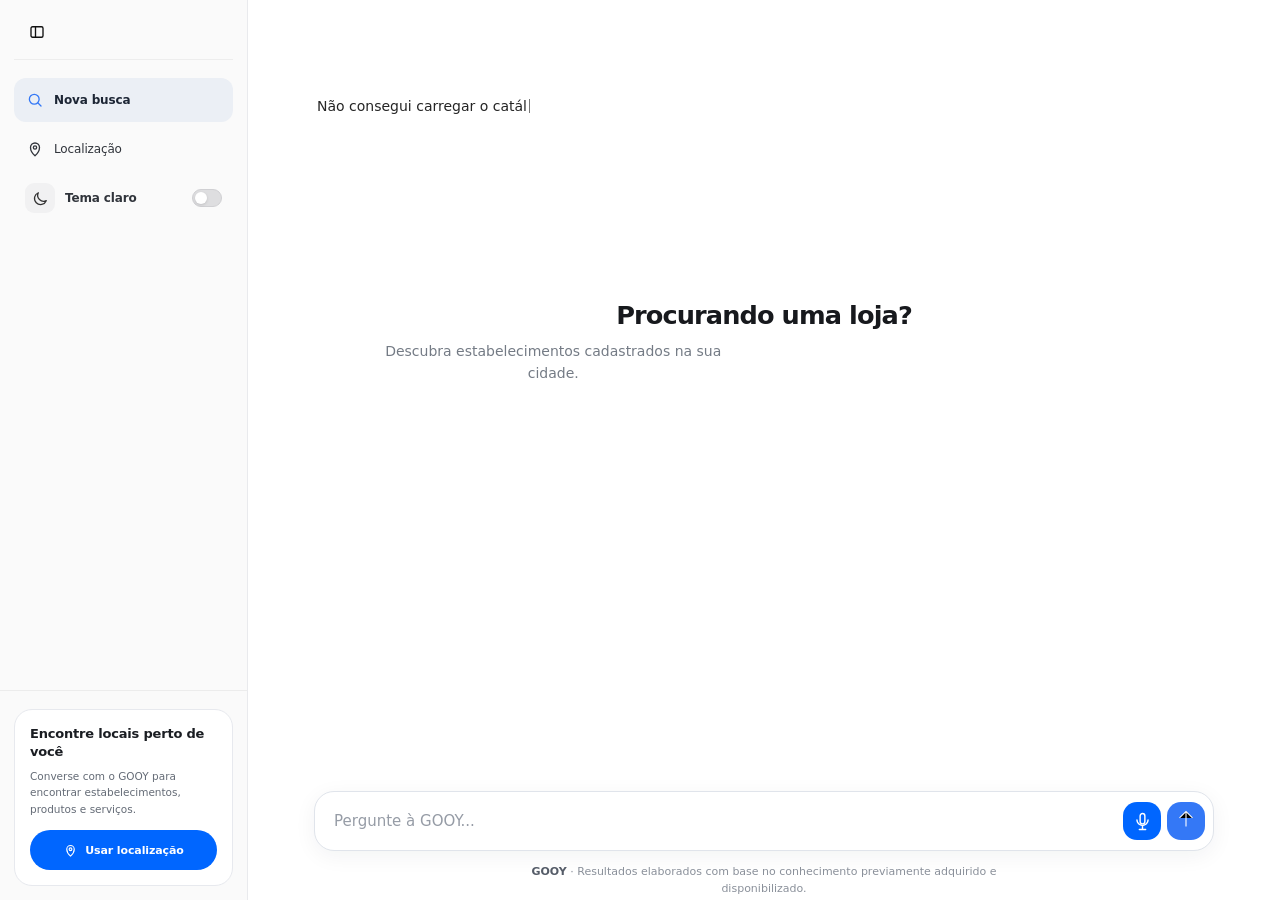
==== commit 9f3edf68: "fix: dark theme contrast and desktop footer overlap while preserving electric blue buttons" ====
--- a/index.html
+++ b/index.html
@@ -142,6 +142,54 @@
 body #chatForm.gooy-composer .guru-voice-btn:focus-visible,
 body #chatForm.gooy-composer .gooy-composer-send:focus-visible,
 body .sidebar-primary:focus-visible{outline:2px solid #0066ff!important;outline-offset:3px}
+</style><style id="gooy-theme-contrast-layout-fix-v1">
+/* Theme corrections: no light surfaces or black typography in dark mode. */
+html[data-theme="dark"] body .app-sidebar,
+html[data-theme="dark"] body .sidebar-bottom,
+html[data-theme="dark"] body .sidebar-cta,
+html[data-theme="dark"] body .sidebar-brand,
+html[data-theme="dark"] body .main,
+html[data-theme="dark"] body .chat,
+html[data-theme="dark"] body .guru-chat-dock {
+ background:#111214!important;color:#f3f4f6!important;border-color:#30343a!important;
+}
+html[data-theme="dark"] body .app-sidebar {background:#17191d!important}
+html[data-theme="dark"] body .sidebar-cta {background:#202329!important}
+html[data-theme="dark"] body .sidebar-nav button,
+html[data-theme="dark"] body .sidebar-theme-toggle,
+html[data-theme="dark"] body .guru-theme-toggle,
+html[data-theme="dark"] body .sidebar-collapse,
+html[data-theme="dark"] body .sidebar-cta strong,
+html[data-theme="dark"] body .hero h1,
+html[data-theme="dark"] body .main .hero h1,
+html[data-theme="dark"] body .msg,
+html[data-theme="dark"] body .app-footer-note strong {color:#f3f4f6!important}
+html[data-theme="dark"] body .hero p,
+html[data-theme="dark"] body .sidebar-cta p,
+html[data-theme="dark"] body .app-footer-note {color:#b1b8c5!important}
+html[data-theme="dark"] body .sidebar-nav button.active {background:#272d39!important;color:#fff!important}
+html[data-theme="dark"] body #chatForm.gooy-composer,
+html[data-theme="dark"] body .chat .guru-chat-dock #chatForm.gooy-composer {
+ background:#202329!important;border:1px solid #3b414b!important;box-shadow:none!important;
+}
+html[data-theme="dark"] body #chatForm.gooy-composer input#q {
+ background:transparent!important;color:#f3f4f6!important;caret-color:#0066ff!important;
+}
+html[data-theme="dark"] body #chatForm.gooy-composer input#q::placeholder {color:#aab2c0!important;opacity:1!important}
+html[data-theme="dark"] body .guru-filter-chip {background:#252a33!important;color:#f3f4f6!important;border-color:#414855!important}
+html[data-theme="dark"] body .guru-clear-filters {color:#bdc6d5!important}
+html[data-theme="dark"] body .sidebar-primary,
+html[data-theme="dark"] body #chatForm.gooy-composer .guru-voice-btn,
+html[data-theme="dark"] body #chatForm.gooy-composer .gooy-composer-send {background:#0066ff!important;border-color:#0066ff!important;color:white!important}
+html[data-theme="dark"] body #chatForm.gooy-composer .guru-voice-btn svg,
+html[data-theme="dark"] body #chatForm.gooy-composer .gooy-composer-send svg {stroke:white!important}
+@media(min-width:681px) {
+ body .app-footer-note {position:fixed!important;left:calc(248px + (100vw - 248px)/2)!important;bottom:3px!important;transform:translateX(-50%)!important;max-width:calc(100vw - 290px)!important;white-space:normal!important;text-align:center!important;font-size:10px!important;line-height:1.3!important;pointer-events:none!important}
+ body .chat .guru-chat-dock #chatForm.gooy-composer {bottom:37px!important}
+ body .chat .guru-chat-dock>.ctx {bottom:117px!important}
+ body.sidebar-collapsed .app-footer-note {left:calc(68px + (100vw - 68px)/2)!important}
+}
+@media(max-width:680px){body .app-footer-note{display:none!important}}
 </style></head><body>
 <aside class="app-sidebar"><div class="sidebar-top"><div class="sidebar-brand"><button class="sidebar-collapse" type="button" aria-label="Recolher menu"><svg viewBox="0 0 24 24" aria-hidden="true"><rect x="4" y="5" width="16" height="14" rx="2"></rect><path d="M10 5v14"></path></svg></button></div><nav class="sidebar-nav"><button type="button" class="active" data-shell-action="new"><span class="side-icon"><svg viewBox="0 0 24 24" aria-hidden="true"><circle cx="11" cy="11" r="6.5"></circle><path d="m16 16 4 4"></path></svg></span><span>Nova busca</span></button><button type="button" data-shell-action="location"><span class="side-icon"><svg viewBox="0 0 24 24" aria-hidden="true"><path d="M12 21s6-5.2 6-11a6 6 0 1 0-12 0c0 5.8 6 11 6 11Z"></path><circle cx="12" cy="10" r="2.2"></circle></svg></span><span>Localização</span></button><button type="button" class="guru-theme-toggle" data-guru-theme-toggle aria-label="Ativar tema escuro" aria-pressed="false"><span class="side-icon guru-theme-symbol"><svg data-theme-icon="moon" viewBox="0 0 24 24" aria-hidden="true"><path d="M20.1 15.1A8.4 8.4 0 0 1 8.9 3.9 8.6 8.6 0 1 0 20.1 15.1Z"/></svg><svg data-theme-icon="sun" viewBox="0 0 24 24" aria-hidden="true" hidden><circle cx="12" cy="12" r="4"/><path d="M12 2v2m0 16v2M4.93 4.93l1.41 1.41m11.32 11.32 1.41 1.41M2 12h2m16 0h2M4.93 19.07l1.41-1.41M17.66 6.34l1.41-1.41"/></svg></span><span class="guru-theme-label">Tema claro</span><span class="guru-theme-switch" aria-hidden="true"><span class="guru-theme-switch-thumb"></span></span></button></nav></div><div class="sidebar-bottom"><div class="sidebar-cta"><strong>Encontre locais perto de você</strong><p>Converse com o GOOY para encontrar estabelecimentos, produtos e serviços.</p><button type="button" data-shell-action="location" class="sidebar-primary"><svg viewBox="0 0 24 24" aria-hidden="true"><path d="M12 21s6-5.2 6-11a6 6 0 1 0-12 0c0 5.8 6 11 6 11Z"></path><circle cx="12" cy="10" r="2.2"></circle></svg><span>Usar localização</span></button></div></div></aside>
 <header class="top gooy-header-v2">
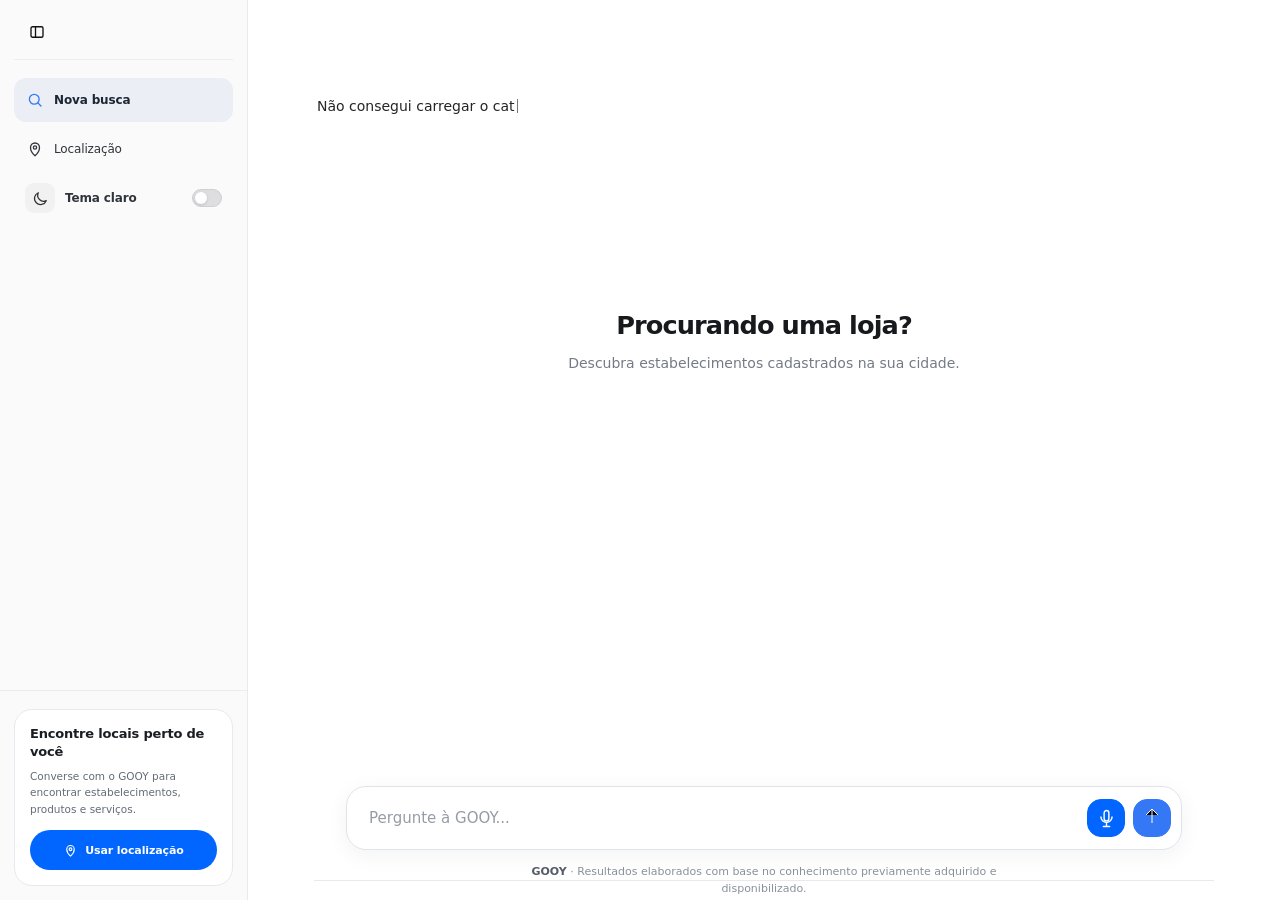
==== commit 52013b93: "fix: separate desktop location filters from input, center hero copy and unify electric blue buttons" ====
--- a/index.html
+++ b/index.html
@@ -190,6 +190,53 @@
  body.sidebar-collapsed .app-footer-note {left:calc(68px + (100vw - 68px)/2)!important}
 }
 @media(max-width:680px){body .app-footer-note{display:none!important}}
+</style><style id="gooy-composer-alignment-v4">
+/* Desktop: filter chips sit above the composer, never over its input. */
+@media(min-width:681px){
+ body .chat .guru-chat-dock>.ctx,
+ body.chat-started .chat .guru-chat-dock>.ctx{
+  position:absolute!important;left:50%!important;right:auto!important;
+  top:auto!important;bottom:121px!important;transform:translateX(-50%)!important;
+  width:min(900px,calc(100% - 64px))!important;
+  min-height:0!important;max-height:76px!important;
+  display:flex!important;align-items:center!important;align-content:center!important;
+  flex-wrap:wrap!important;gap:8px!important;padding:0 4px!important;
+  margin:0!important;z-index:7!important;box-sizing:border-box!important;
+ }
+ body .chat .guru-chat-dock>.ctx:empty {display:none!important}
+ body .chat .guru-chat-dock #chatForm.gooy-composer,
+ body.chat-started .chat .guru-chat-dock #chatForm.gooy-composer{
+  position:absolute!important;left:50%!important;right:auto!important;
+  top:auto!important;bottom:38px!important;transform:translateX(-50%)!important;
+  width:min(900px,calc(100% - 64px))!important;
+  min-height:64px!important;box-sizing:border-box!important;
+  display:flex!important;align-items:center!important;gap:8px!important;
+  padding:7px 10px 7px 18px!important;
+ }
+ body .chat .guru-chat-dock #chatForm.gooy-composer input#q{
+  flex:1 1 auto!important;min-width:0!important;width:100%!important;
+  padding:8px 4px!important;line-height:1.4!important;
+ }
+ body .main .hero {text-align:center!important}
+ body .main .hero h1,body .main .hero p{
+  display:block!important;text-align:center!important;
+  width:100%!important;max-width:100%!important;
+  margin-left:auto!important;margin-right:auto!important;
+  transform:none!important;
+ }
+ body .main .hero h1{margin-bottom:12px!important}
+ body .main .hero p{max-width:440px!important;line-height:1.55!important}
+ body.chat-started .main .hero{display:none!important}
+}
+body #chatForm.gooy-composer .guru-voice-btn,
+body #chatForm.gooy-composer .gooy-composer-send{
+ background:#0066ff!important;background-image:none!important;
+ border:1px solid #0066ff!important;color:#fff!important;
+}
+body #chatForm.gooy-composer .guru-voice-btn svg,
+body #chatForm.gooy-composer .gooy-composer-send svg{
+ stroke:#fff!important;color:#fff!important;
+}
 </style></head><body>
 <aside class="app-sidebar"><div class="sidebar-top"><div class="sidebar-brand"><button class="sidebar-collapse" type="button" aria-label="Recolher menu"><svg viewBox="0 0 24 24" aria-hidden="true"><rect x="4" y="5" width="16" height="14" rx="2"></rect><path d="M10 5v14"></path></svg></button></div><nav class="sidebar-nav"><button type="button" class="active" data-shell-action="new"><span class="side-icon"><svg viewBox="0 0 24 24" aria-hidden="true"><circle cx="11" cy="11" r="6.5"></circle><path d="m16 16 4 4"></path></svg></span><span>Nova busca</span></button><button type="button" data-shell-action="location"><span class="side-icon"><svg viewBox="0 0 24 24" aria-hidden="true"><path d="M12 21s6-5.2 6-11a6 6 0 1 0-12 0c0 5.8 6 11 6 11Z"></path><circle cx="12" cy="10" r="2.2"></circle></svg></span><span>Localização</span></button><button type="button" class="guru-theme-toggle" data-guru-theme-toggle aria-label="Ativar tema escuro" aria-pressed="false"><span class="side-icon guru-theme-symbol"><svg data-theme-icon="moon" viewBox="0 0 24 24" aria-hidden="true"><path d="M20.1 15.1A8.4 8.4 0 0 1 8.9 3.9 8.6 8.6 0 1 0 20.1 15.1Z"/></svg><svg data-theme-icon="sun" viewBox="0 0 24 24" aria-hidden="true" hidden><circle cx="12" cy="12" r="4"/><path d="M12 2v2m0 16v2M4.93 4.93l1.41 1.41m11.32 11.32 1.41 1.41M2 12h2m16 0h2M4.93 19.07l1.41-1.41M17.66 6.34l1.41-1.41"/></svg></span><span class="guru-theme-label">Tema claro</span><span class="guru-theme-switch" aria-hidden="true"><span class="guru-theme-switch-thumb"></span></span></button></nav></div><div class="sidebar-bottom"><div class="sidebar-cta"><strong>Encontre locais perto de você</strong><p>Converse com o GOOY para encontrar estabelecimentos, produtos e serviços.</p><button type="button" data-shell-action="location" class="sidebar-primary"><svg viewBox="0 0 24 24" aria-hidden="true"><path d="M12 21s6-5.2 6-11a6 6 0 1 0-12 0c0 5.8 6 11 6 11Z"></path><circle cx="12" cy="10" r="2.2"></circle></svg><span>Usar localização</span></button></div></div></aside>
 <header class="top gooy-header-v2">
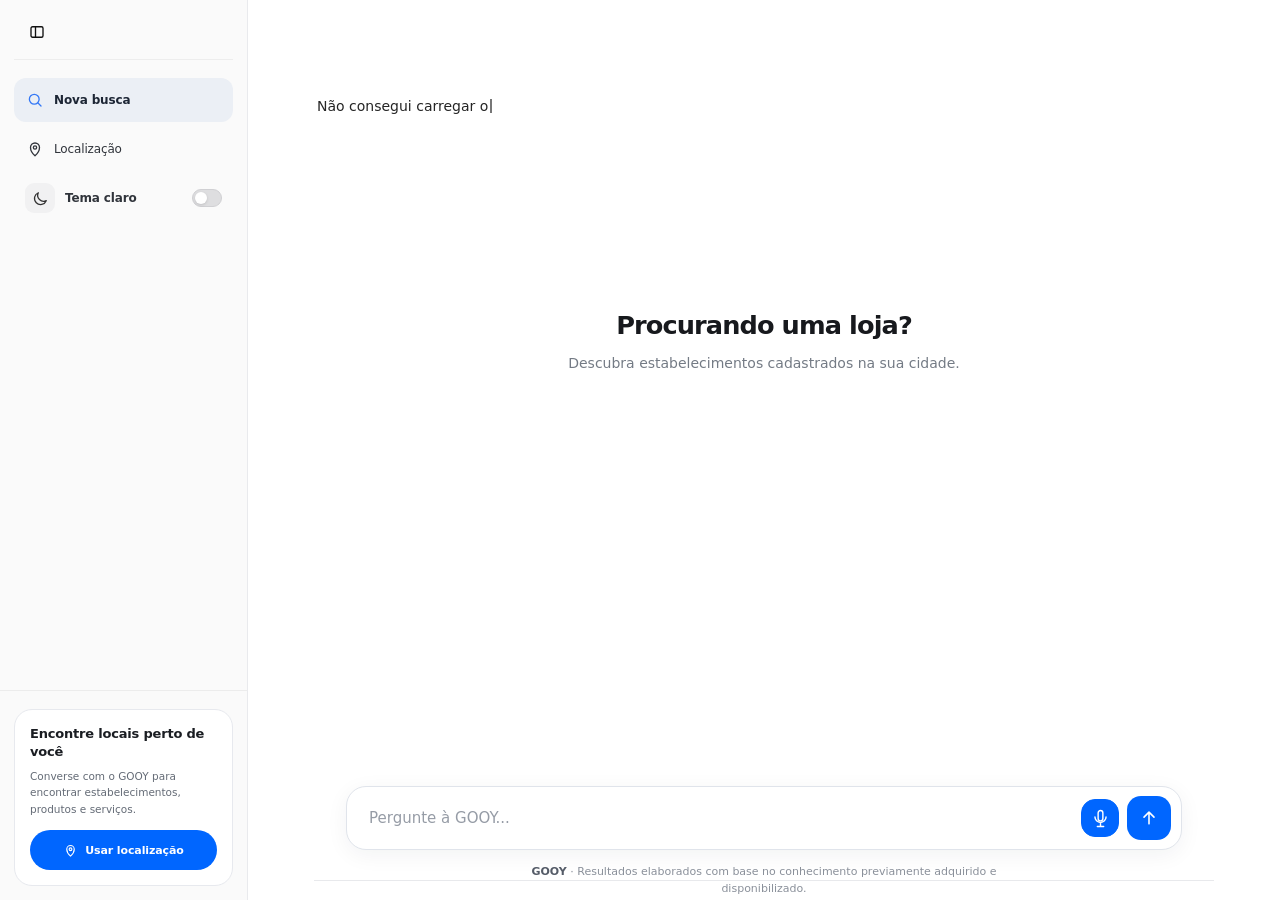
==== commit d940eae0: "fix: normalize send button dimensions and center white arrow" ====
--- a/index.html
+++ b/index.html
@@ -236,6 +236,32 @@
 body #chatForm.gooy-composer .guru-voice-btn svg,
 body #chatForm.gooy-composer .gooy-composer-send svg{
  stroke:#fff!important;color:#fff!important;
+}
+</style><style id="gooy-send-button-clean-v5">
+/* Send action: one consistent electric-blue rounded square, centered icon. */
+body #chatForm.gooy-composer button.gooy-composer-send,
+body .chat .guru-chat-dock #chatForm.gooy-composer button.gooy-composer-send {
+ appearance:none!important;box-sizing:border-box!important;
+ display:inline-flex!important;align-items:center!important;justify-content:center!important;
+ flex:0 0 44px!important;width:44px!important;min-width:44px!important;max-width:44px!important;
+ height:44px!important;min-height:44px!important;max-height:44px!important;
+ padding:0!important;margin:0!important;border:0!important;border-radius:14px!important;
+ background:#0066ff!important;background-image:none!important;color:#fff!important;
+ box-shadow:none!important;line-height:1!important;vertical-align:middle!important;
+}
+body #chatForm.gooy-composer button.gooy-composer-send svg {
+ display:block!important;position:static!important;transform:none!important;
+ flex:none!important;width:20px!important;height:20px!important;
+ fill:none!important;stroke:#fff!important;stroke-width:1.9!important;
+ stroke-linecap:round!important;stroke-linejoin:round!important;
+ margin:0!important;padding:0!important;
+}
+body #chatForm.gooy-composer button.gooy-composer-send:hover{background:#0056dc!important}
+body #chatForm.gooy-composer button.gooy-composer-send:active{background:#004bbd!important}
+@media(max-width:680px){
+ body #chatForm.gooy-composer button.gooy-composer-send{
+ flex-basis:44px!important;width:44px!important;height:44px!important;
+ }
 }
 </style></head><body>
 <aside class="app-sidebar"><div class="sidebar-top"><div class="sidebar-brand"><button class="sidebar-collapse" type="button" aria-label="Recolher menu"><svg viewBox="0 0 24 24" aria-hidden="true"><rect x="4" y="5" width="16" height="14" rx="2"></rect><path d="M10 5v14"></path></svg></button></div><nav class="sidebar-nav"><button type="button" class="active" data-shell-action="new"><span class="side-icon"><svg viewBox="0 0 24 24" aria-hidden="true"><circle cx="11" cy="11" r="6.5"></circle><path d="m16 16 4 4"></path></svg></span><span>Nova busca</span></button><button type="button" data-shell-action="location"><span class="side-icon"><svg viewBox="0 0 24 24" aria-hidden="true"><path d="M12 21s6-5.2 6-11a6 6 0 1 0-12 0c0 5.8 6 11 6 11Z"></path><circle cx="12" cy="10" r="2.2"></circle></svg></span><span>Localização</span></button><button type="button" class="guru-theme-toggle" data-guru-theme-toggle aria-label="Ativar tema escuro" aria-pressed="false"><span class="side-icon guru-theme-symbol"><svg data-theme-icon="moon" viewBox="0 0 24 24" aria-hidden="true"><path d="M20.1 15.1A8.4 8.4 0 0 1 8.9 3.9 8.6 8.6 0 1 0 20.1 15.1Z"/></svg><svg data-theme-icon="sun" viewBox="0 0 24 24" aria-hidden="true" hidden><circle cx="12" cy="12" r="4"/><path d="M12 2v2m0 16v2M4.93 4.93l1.41 1.41m11.32 11.32 1.41 1.41M2 12h2m16 0h2M4.93 19.07l1.41-1.41M17.66 6.34l1.41-1.41"/></svg></span><span class="guru-theme-label">Tema claro</span><span class="guru-theme-switch" aria-hidden="true"><span class="guru-theme-switch-thumb"></span></span></button></nav></div><div class="sidebar-bottom"><div class="sidebar-cta"><strong>Encontre locais perto de você</strong><p>Converse com o GOOY para encontrar estabelecimentos, produtos e serviços.</p><button type="button" data-shell-action="location" class="sidebar-primary"><svg viewBox="0 0 24 24" aria-hidden="true"><path d="M12 21s6-5.2 6-11a6 6 0 1 0-12 0c0 5.8 6 11 6 11Z"></path><circle cx="12" cy="10" r="2.2"></circle></svg><span>Usar localização</span></button></div></div></aside>
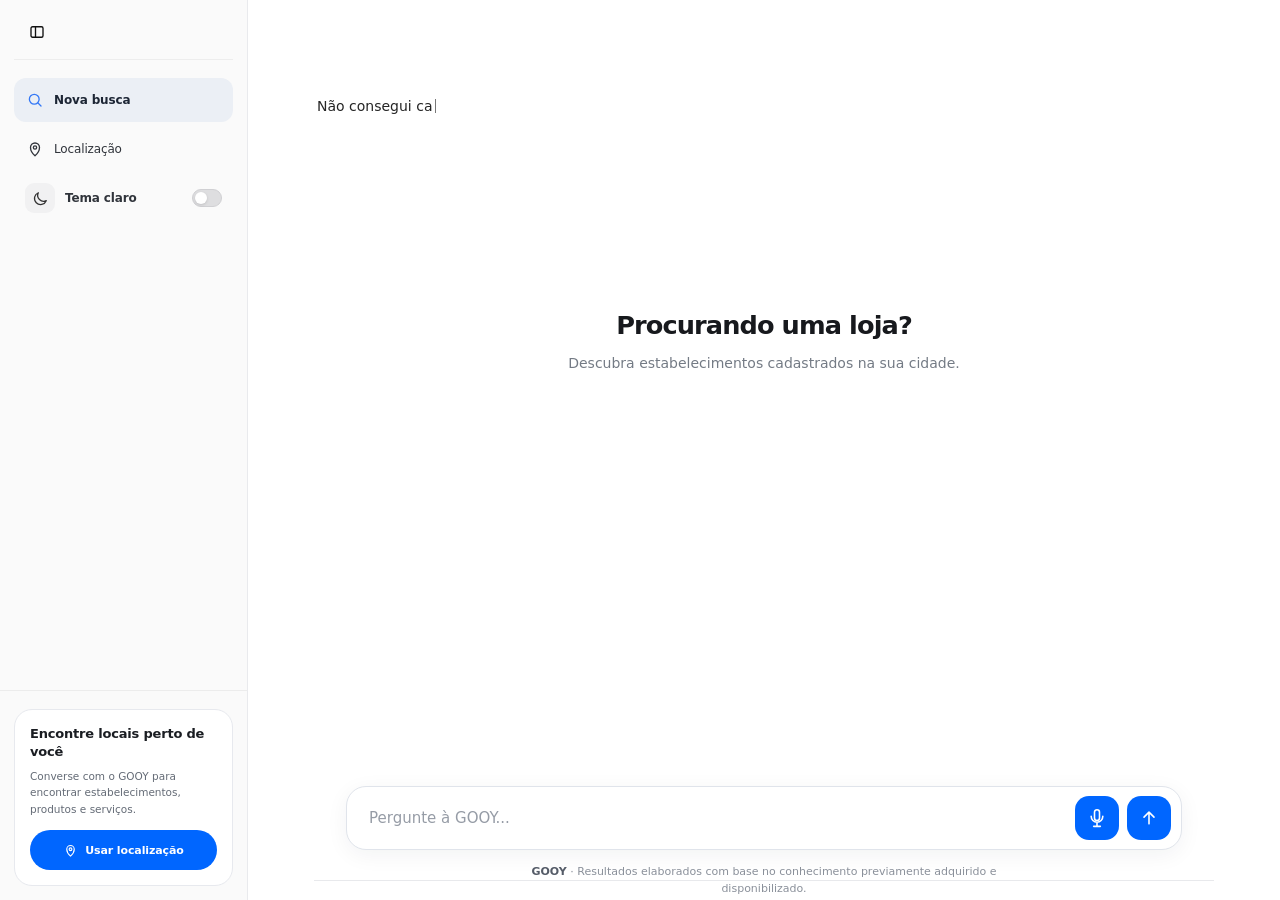
==== commit 96b3eec7: "fix: match microphone and send button dimensions exactly" ====
--- a/index.html
+++ b/index.html
@@ -262,6 +262,26 @@
  body #chatForm.gooy-composer button.gooy-composer-send{
  flex-basis:44px!important;width:44px!important;height:44px!important;
  }
+}
+</style><style id="gooy-equal-composer-actions-v6">
+body #chatForm.gooy-composer button.guru-voice-btn,
+body #chatForm.gooy-composer button.gooy-composer-send,
+body .chat .guru-chat-dock #chatForm.gooy-composer button.guru-voice-btn,
+body .chat .guru-chat-dock #chatForm.gooy-composer button.gooy-composer-send{
+ box-sizing:border-box!important;appearance:none!important;
+ display:inline-flex!important;align-items:center!important;justify-content:center!important;
+ flex:0 0 44px!important;width:44px!important;min-width:44px!important;max-width:44px!important;
+ height:44px!important;min-height:44px!important;max-height:44px!important;
+ padding:0!important;margin:0!important;border:0!important;border-radius:14px!important;
+ background:#0066ff!important;background-image:none!important;box-shadow:none!important;
+ color:#fff!important;line-height:1!important;vertical-align:middle!important;
+}
+body #chatForm.gooy-composer button.guru-voice-btn svg,
+body #chatForm.gooy-composer button.gooy-composer-send svg{
+ display:block!important;position:static!important;transform:none!important;
+ width:20px!important;height:20px!important;flex:0 0 20px!important;
+ margin:0!important;padding:0!important;fill:none!important;stroke:#fff!important;
+ stroke-width:1.9!important;stroke-linecap:round!important;stroke-linejoin:round!important;
 }
 </style></head><body>
 <aside class="app-sidebar"><div class="sidebar-top"><div class="sidebar-brand"><button class="sidebar-collapse" type="button" aria-label="Recolher menu"><svg viewBox="0 0 24 24" aria-hidden="true"><rect x="4" y="5" width="16" height="14" rx="2"></rect><path d="M10 5v14"></path></svg></button></div><nav class="sidebar-nav"><button type="button" class="active" data-shell-action="new"><span class="side-icon"><svg viewBox="0 0 24 24" aria-hidden="true"><circle cx="11" cy="11" r="6.5"></circle><path d="m16 16 4 4"></path></svg></span><span>Nova busca</span></button><button type="button" data-shell-action="location"><span class="side-icon"><svg viewBox="0 0 24 24" aria-hidden="true"><path d="M12 21s6-5.2 6-11a6 6 0 1 0-12 0c0 5.8 6 11 6 11Z"></path><circle cx="12" cy="10" r="2.2"></circle></svg></span><span>Localização</span></button><button type="button" class="guru-theme-toggle" data-guru-theme-toggle aria-label="Ativar tema escuro" aria-pressed="false"><span class="side-icon guru-theme-symbol"><svg data-theme-icon="moon" viewBox="0 0 24 24" aria-hidden="true"><path d="M20.1 15.1A8.4 8.4 0 0 1 8.9 3.9 8.6 8.6 0 1 0 20.1 15.1Z"/></svg><svg data-theme-icon="sun" viewBox="0 0 24 24" aria-hidden="true" hidden><circle cx="12" cy="12" r="4"/><path d="M12 2v2m0 16v2M4.93 4.93l1.41 1.41m11.32 11.32 1.41 1.41M2 12h2m16 0h2M4.93 19.07l1.41-1.41M17.66 6.34l1.41-1.41"/></svg></span><span class="guru-theme-label">Tema claro</span><span class="guru-theme-switch" aria-hidden="true"><span class="guru-theme-switch-thumb"></span></span></button></nav></div><div class="sidebar-bottom"><div class="sidebar-cta"><strong>Encontre locais perto de você</strong><p>Converse com o GOOY para encontrar estabelecimentos, produtos e serviços.</p><button type="button" data-shell-action="location" class="sidebar-primary"><svg viewBox="0 0 24 24" aria-hidden="true"><path d="M12 21s6-5.2 6-11a6 6 0 1 0-12 0c0 5.8 6 11 6 11Z"></path><circle cx="12" cy="10" r="2.2"></circle></svg><span>Usar localização</span></button></div></div></aside>
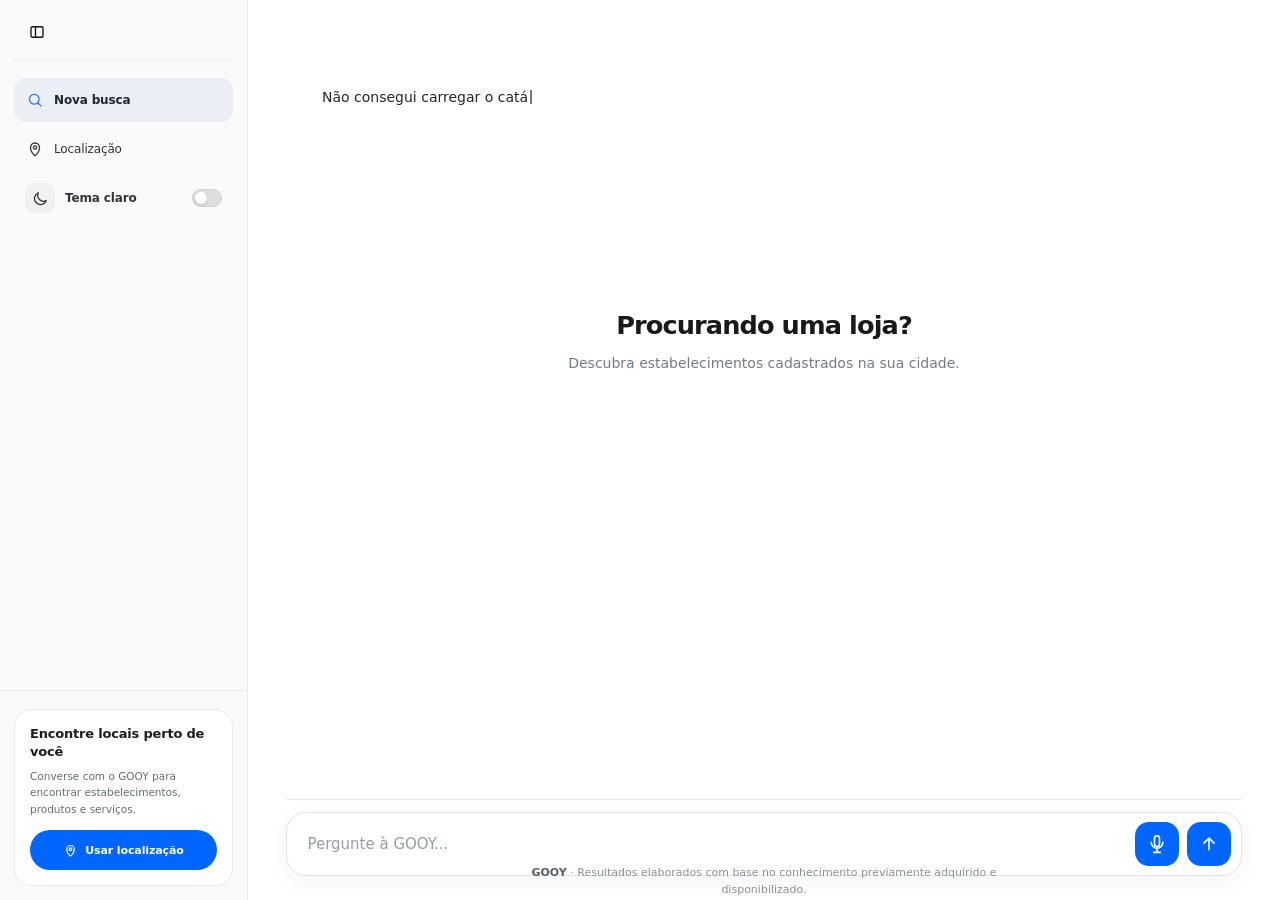
==== commit f6bf3671: "fix: responsive desktop chat grid separates result cards filters and composer" ====
--- a/index.html
+++ b/index.html
@@ -282,6 +282,71 @@
  width:20px!important;height:20px!important;flex:0 0 20px!important;
  margin:0!important;padding:0!important;fill:none!important;stroke:#fff!important;
  stroke-width:1.9!important;stroke-linecap:round!important;stroke-linejoin:round!important;
+}
+</style><style id="gooy-desktop-responsive-dock-v7">
+/* Desktop chat layout: independent scrolling results and non-overlapping controls. */
+@media(min-width:681px){
+ body .main .chat{
+  position:absolute!important;inset:68px 0 0 248px!important;
+  display:grid!important;grid-template-columns:minmax(0,1fr)!important;
+  grid-template-rows:minmax(0,1fr) auto!important;
+  overflow:hidden!important;min-width:0!important;min-height:0!important;
+  padding:0 clamp(18px,3vw,42px) 24px!important;box-sizing:border-box!important;
+ }
+ body.sidebar-collapsed .main .chat{left:68px!important;right:0!important}
+ body .chat>.guru-messages-region{
+  grid-row:1!important;grid-column:1!important;display:flex!important;
+  flex-direction:column!important;min-width:0!important;min-height:0!important;
+  overflow:hidden!important;position:relative!important;
+ }
+ body .chat .guru-messages-region>.msgs,
+ body.chat-started .chat .guru-messages-region>.msgs{
+  position:relative!important;inset:auto!important;left:auto!important;top:auto!important;
+  right:auto!important;bottom:auto!important;transform:none!important;
+  display:flex!important;flex-direction:column!important;
+  width:100%!important;max-width:1120px!important;height:100%!important;max-height:100%!important;
+  min-height:0!important;min-width:0!important;overflow-y:auto!important;overflow-x:hidden!important;
+  margin:0 auto!important;padding:18px 8px 24px!important;box-sizing:border-box!important;
+  scroll-padding-bottom:24px!important;
+ }
+ body .chat>.guru-chat-dock{
+  grid-row:2!important;grid-column:1!important;position:relative!important;
+  display:flex!important;flex-direction:column!important;align-items:stretch!important;
+  gap:9px!important;min-width:0!important;width:100%!important;
+  max-width:1120px!important;margin:0 auto!important;padding:12px 0 0!important;
+  border-top:1px solid #e8eaf0!important;background:var(--bg,#fff)!important;
+  z-index:10!important;
+ }
+ body .chat .guru-chat-dock>.ctx,
+ body.chat-started .chat .guru-chat-dock>.ctx{
+  position:relative!important;inset:auto!important;left:auto!important;top:auto!important;
+  right:auto!important;bottom:auto!important;transform:none!important;
+  display:flex!important;flex-wrap:wrap!important;align-items:center!important;
+  width:100%!important;max-width:100%!important;min-height:0!important;max-height:90px!important;
+  overflow-y:auto!important;overflow-x:hidden!important;margin:0!important;padding:0 2px!important;
+  box-sizing:border-box!important;z-index:1!important;
+ }
+ body .chat .guru-chat-dock>.ctx:empty,
+ body .chat .guru-chat-dock>.ctx[hidden]{display:none!important}
+ body .chat .guru-chat-dock #chatForm.gooy-composer,
+ body.chat-started .chat .guru-chat-dock #chatForm.gooy-composer{
+  position:relative!important;inset:auto!important;left:auto!important;top:auto!important;
+  right:auto!important;bottom:auto!important;transform:none!important;
+  display:flex!important;align-items:center!important;flex:0 0 auto!important;
+  width:100%!important;max-width:100%!important;min-height:64px!important;
+  margin:0!important;padding:7px 10px 7px 16px!important;box-sizing:border-box!important;
+ }
+ body .chat .guru-chat-dock>.guru-suggestions{
+  position:absolute!important;bottom:calc(100% + 4px)!important;left:0!important;
+  right:0!important;top:auto!important;width:100%!important;z-index:15!important;
+ }
+ body .app-footer-note{bottom:2px!important;z-index:1!important}
+ html[data-theme="dark"] body .chat>.guru-chat-dock{
+  background:#111214!important;border-top-color:#30343a!important;
+ }
+}
+@media(min-width:681px) and (max-width:900px){
+ body .main .chat{padding-inline:16px!important}
 }
 </style></head><body>
 <aside class="app-sidebar"><div class="sidebar-top"><div class="sidebar-brand"><button class="sidebar-collapse" type="button" aria-label="Recolher menu"><svg viewBox="0 0 24 24" aria-hidden="true"><rect x="4" y="5" width="16" height="14" rx="2"></rect><path d="M10 5v14"></path></svg></button></div><nav class="sidebar-nav"><button type="button" class="active" data-shell-action="new"><span class="side-icon"><svg viewBox="0 0 24 24" aria-hidden="true"><circle cx="11" cy="11" r="6.5"></circle><path d="m16 16 4 4"></path></svg></span><span>Nova busca</span></button><button type="button" data-shell-action="location"><span class="side-icon"><svg viewBox="0 0 24 24" aria-hidden="true"><path d="M12 21s6-5.2 6-11a6 6 0 1 0-12 0c0 5.8 6 11 6 11Z"></path><circle cx="12" cy="10" r="2.2"></circle></svg></span><span>Localização</span></button><button type="button" class="guru-theme-toggle" data-guru-theme-toggle aria-label="Ativar tema escuro" aria-pressed="false"><span class="side-icon guru-theme-symbol"><svg data-theme-icon="moon" viewBox="0 0 24 24" aria-hidden="true"><path d="M20.1 15.1A8.4 8.4 0 0 1 8.9 3.9 8.6 8.6 0 1 0 20.1 15.1Z"/></svg><svg data-theme-icon="sun" viewBox="0 0 24 24" aria-hidden="true" hidden><circle cx="12" cy="12" r="4"/><path d="M12 2v2m0 16v2M4.93 4.93l1.41 1.41m11.32 11.32 1.41 1.41M2 12h2m16 0h2M4.93 19.07l1.41-1.41M17.66 6.34l1.41-1.41"/></svg></span><span class="guru-theme-label">Tema claro</span><span class="guru-theme-switch" aria-hidden="true"><span class="guru-theme-switch-thumb"></span></span></button></nav></div><div class="sidebar-bottom"><div class="sidebar-cta"><strong>Encontre locais perto de você</strong><p>Converse com o GOOY para encontrar estabelecimentos, produtos e serviços.</p><button type="button" data-shell-action="location" class="sidebar-primary"><svg viewBox="0 0 24 24" aria-hidden="true"><path d="M12 21s6-5.2 6-11a6 6 0 1 0-12 0c0 5.8 6 11 6 11Z"></path><circle cx="12" cy="10" r="2.2"></circle></svg><span>Usar localização</span></button></div></div></aside>
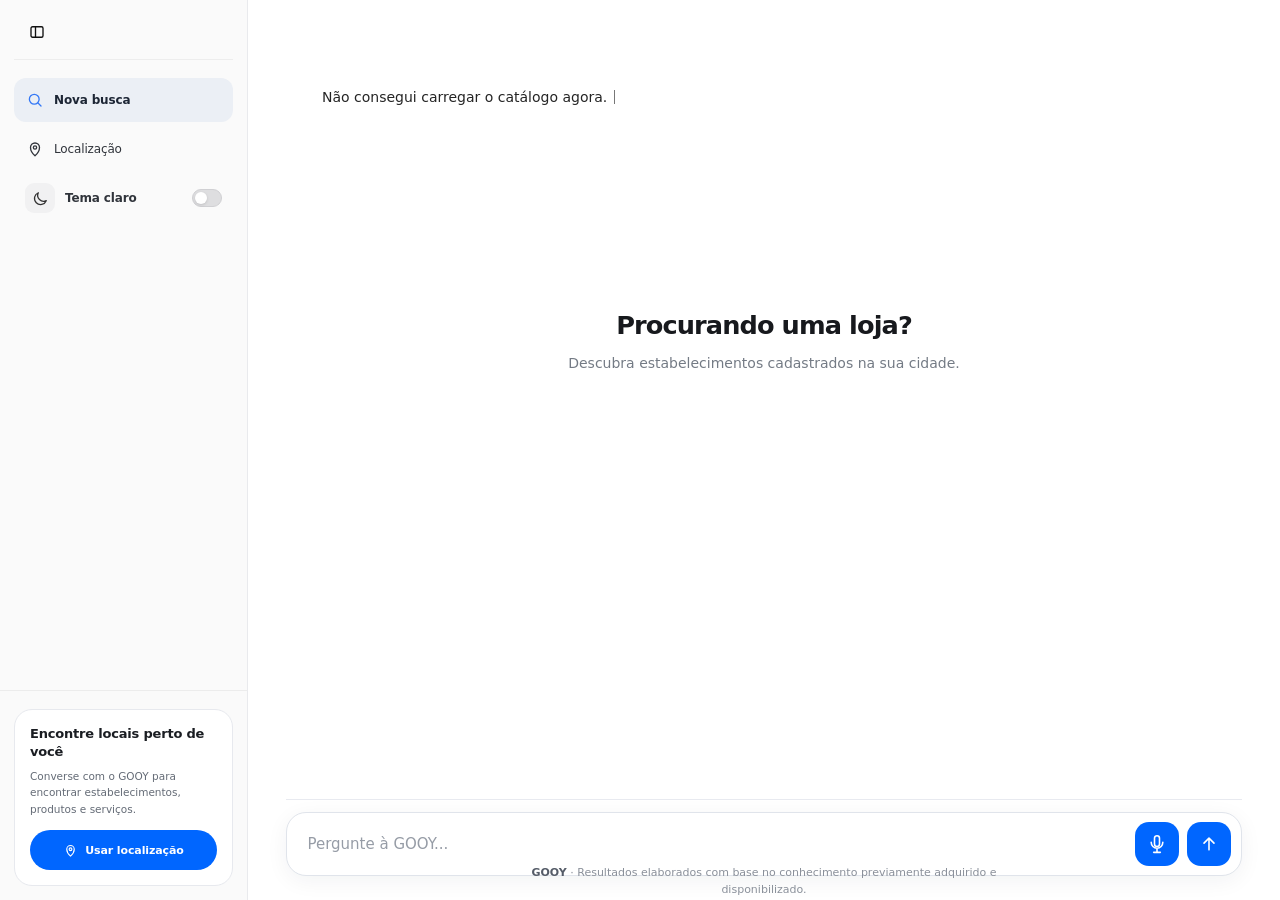
==== commit ad6f5b00: "style: responsive four-column store cards on large desktops and cache refresh" ====
--- a/index.html
+++ b/index.html
@@ -347,6 +347,29 @@
 }
 @media(min-width:681px) and (max-width:900px){
  body .main .chat{padding-inline:16px!important}
+}
+</style><style id="gooy-four-card-grid-v8">
+@media(min-width:681px){
+ body .chat .guru-messages-region>.msgs{max-width:1480px!important}
+ body .msg.bot.hashtag-result-msg{width:100%!important;max-width:100%!important;min-width:0!important}
+ body .msg.bot.hashtag-result-msg .store-results-grid{
+  display:grid!important;grid-template-columns:repeat(2,minmax(0,1fr))!important;
+  gap:12px!important;width:100%!important;align-items:stretch!important;
+ }
+ body .msg.bot.hashtag-result-msg .store-result-card.smart-card{
+  width:100%!important;max-width:100%!important;min-width:0!important;
+  height:100%!important;box-sizing:border-box!important;
+ }
+}
+@media(min-width:1200px){
+ body .msg.bot.hashtag-result-msg .store-results-grid{
+  grid-template-columns:repeat(4,minmax(0,1fr))!important;gap:12px!important;
+ }
+ body .msg.bot.hashtag-result-msg .store-result-card.smart-card{padding:12px!important}
+ body .msg.bot.hashtag-result-msg .store-card-top h3{font-size:14px!important}
+}
+@media(min-width:681px) and (max-width:1199px){
+ body .msg.bot.hashtag-result-msg .store-results-grid{grid-template-columns:repeat(2,minmax(0,1fr))!important}
 }
 </style></head><body>
 <aside class="app-sidebar"><div class="sidebar-top"><div class="sidebar-brand"><button class="sidebar-collapse" type="button" aria-label="Recolher menu"><svg viewBox="0 0 24 24" aria-hidden="true"><rect x="4" y="5" width="16" height="14" rx="2"></rect><path d="M10 5v14"></path></svg></button></div><nav class="sidebar-nav"><button type="button" class="active" data-shell-action="new"><span class="side-icon"><svg viewBox="0 0 24 24" aria-hidden="true"><circle cx="11" cy="11" r="6.5"></circle><path d="m16 16 4 4"></path></svg></span><span>Nova busca</span></button><button type="button" data-shell-action="location"><span class="side-icon"><svg viewBox="0 0 24 24" aria-hidden="true"><path d="M12 21s6-5.2 6-11a6 6 0 1 0-12 0c0 5.8 6 11 6 11Z"></path><circle cx="12" cy="10" r="2.2"></circle></svg></span><span>Localização</span></button><button type="button" class="guru-theme-toggle" data-guru-theme-toggle aria-label="Ativar tema escuro" aria-pressed="false"><span class="side-icon guru-theme-symbol"><svg data-theme-icon="moon" viewBox="0 0 24 24" aria-hidden="true"><path d="M20.1 15.1A8.4 8.4 0 0 1 8.9 3.9 8.6 8.6 0 1 0 20.1 15.1Z"/></svg><svg data-theme-icon="sun" viewBox="0 0 24 24" aria-hidden="true" hidden><circle cx="12" cy="12" r="4"/><path d="M12 2v2m0 16v2M4.93 4.93l1.41 1.41m11.32 11.32 1.41 1.41M2 12h2m16 0h2M4.93 19.07l1.41-1.41M17.66 6.34l1.41-1.41"/></svg></span><span class="guru-theme-label">Tema claro</span><span class="guru-theme-switch" aria-hidden="true"><span class="guru-theme-switch-thumb"></span></span></button></nav></div><div class="sidebar-bottom"><div class="sidebar-cta"><strong>Encontre locais perto de você</strong><p>Converse com o GOOY para encontrar estabelecimentos, produtos e serviços.</p><button type="button" data-shell-action="location" class="sidebar-primary"><svg viewBox="0 0 24 24" aria-hidden="true"><path d="M12 21s6-5.2 6-11a6 6 0 1 0-12 0c0 5.8 6 11 6 11Z"></path><circle cx="12" cy="10" r="2.2"></circle></svg><span>Usar localização</span></button></div></div></aside>
@@ -427,7 +450,7 @@
  });
 })();
 </script><script type="module">
-import('./guru-engine-v4.js?v=157').then(()=>{
+import('./guru-engine-v4.js?v=158').then(()=>{
  window.GuruBoot.status=window.GuruEngineV4?'ready':'error';
  if(!window.GuruEngineV4)window.GuruBoot.report(new Error('Módulo carregado, mas o mecanismo de chat não foi inicializado.'));
 }).catch(error=>window.GuruBoot.report(error));
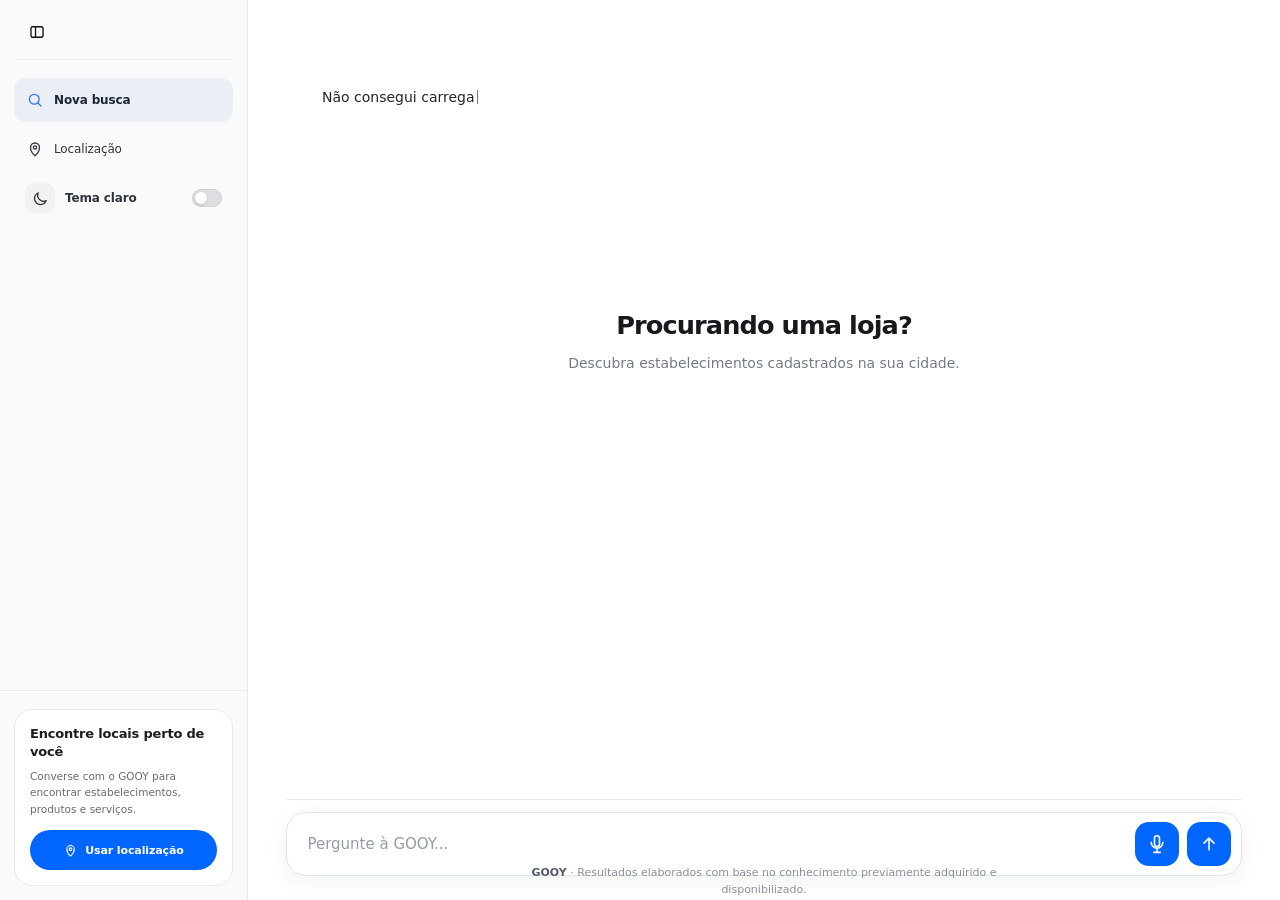
==== commit ccf530a4: "fix: separate result cards from composer and match more options to followup pills" ====
--- a/index.html
+++ b/index.html
@@ -370,6 +370,46 @@
 }
 @media(min-width:681px) and (max-width:1199px){
  body .msg.bot.hashtag-result-msg .store-results-grid{grid-template-columns:repeat(2,minmax(0,1fr))!important}
+}
+</style><style id="gooy-results-controls-fix-v9">
+/* Follow-up actions: identical compact pill style, same row. */
+body .msg.bot.hashtag-result-msg .guru-next-questions .guru-next-buttons{
+ display:flex!important;flex-wrap:wrap!important;align-items:center!important;
+ justify-content:flex-start!important;gap:8px!important;margin:8px 0 0!important;
+}
+body .msg.bot.hashtag-result-msg .guru-next-questions .guru-next-button,
+body .msg.bot.hashtag-result-msg .guru-next-questions .guru-next-button.gooy-more-options{
+ position:static!important;display:inline-flex!important;align-items:center!important;
+ justify-content:center!important;flex:0 0 auto!important;
+ width:auto!important;max-width:100%!important;min-width:0!important;
+ height:auto!important;min-height:32px!important;padding:7px 12px!important;
+ margin:0!important;border:1px solid #e1e3e8!important;
+ border-radius:999px!important;background:#fff!important;box-shadow:none!important;
+ color:#30343b!important;font-size:11px!important;font-weight:500!important;
+ line-height:1.35!important;text-align:center!important;
+}
+body .msg.bot.hashtag-result-msg .guru-next-questions .guru-next-button.gooy-more-options::after{
+ content:"⌄"!important;display:inline-block!important;font-size:13px!important;
+ line-height:1!important;margin:-3px 0 0 4px!important;
+}
+body .msg.bot.hashtag-result-msg .guru-next-questions .guru-next-button:hover{
+ background:#f5f7fa!important;border-color:#cdd4df!important;
+}
+html[data-theme="dark"] body .msg.bot.hashtag-result-msg .guru-next-questions .guru-next-button{
+ background:#22262e!important;color:#f1f4f8!important;border-color:#444b56!important;
+}
+/* Keep the scrolling result cards completely separate from the composer and filters. */
+@media(min-width:681px){
+ body .chat>.guru-messages-region{min-height:0!important;overflow:hidden!important;isolation:isolate!important}
+ body .chat .guru-messages-region>.msgs{flex:1 1 auto!important;min-height:0!important;
+  overflow-y:auto!important;overflow-x:hidden!important;padding-bottom:36px!important}
+ body .chat>.guru-chat-dock{flex:0 0 auto!important;isolation:isolate!important;
+  background:#fff!important;z-index:30!important;box-shadow:0 -8px 18px rgba(255,255,255,.92)!important}
+ body .chat .guru-chat-dock>.ctx{flex:0 0 auto!important;position:relative!important;
+  z-index:2!important;overflow:visible!important}
+ body .chat .guru-chat-dock #chatForm.gooy-composer{flex:0 0 auto!important;position:relative!important;z-index:2!important}
+ html[data-theme="dark"] body .chat>.guru-chat-dock{
+  background:#111214!important;box-shadow:0 -8px 18px rgba(17,18,20,.94)!important}
 }
 </style></head><body>
 <aside class="app-sidebar"><div class="sidebar-top"><div class="sidebar-brand"><button class="sidebar-collapse" type="button" aria-label="Recolher menu"><svg viewBox="0 0 24 24" aria-hidden="true"><rect x="4" y="5" width="16" height="14" rx="2"></rect><path d="M10 5v14"></path></svg></button></div><nav class="sidebar-nav"><button type="button" class="active" data-shell-action="new"><span class="side-icon"><svg viewBox="0 0 24 24" aria-hidden="true"><circle cx="11" cy="11" r="6.5"></circle><path d="m16 16 4 4"></path></svg></span><span>Nova busca</span></button><button type="button" data-shell-action="location"><span class="side-icon"><svg viewBox="0 0 24 24" aria-hidden="true"><path d="M12 21s6-5.2 6-11a6 6 0 1 0-12 0c0 5.8 6 11 6 11Z"></path><circle cx="12" cy="10" r="2.2"></circle></svg></span><span>Localização</span></button><button type="button" class="guru-theme-toggle" data-guru-theme-toggle aria-label="Ativar tema escuro" aria-pressed="false"><span class="side-icon guru-theme-symbol"><svg data-theme-icon="moon" viewBox="0 0 24 24" aria-hidden="true"><path d="M20.1 15.1A8.4 8.4 0 0 1 8.9 3.9 8.6 8.6 0 1 0 20.1 15.1Z"/></svg><svg data-theme-icon="sun" viewBox="0 0 24 24" aria-hidden="true" hidden><circle cx="12" cy="12" r="4"/><path d="M12 2v2m0 16v2M4.93 4.93l1.41 1.41m11.32 11.32 1.41 1.41M2 12h2m16 0h2M4.93 19.07l1.41-1.41M17.66 6.34l1.41-1.41"/></svg></span><span class="guru-theme-label">Tema claro</span><span class="guru-theme-switch" aria-hidden="true"><span class="guru-theme-switch-thumb"></span></span></button></nav></div><div class="sidebar-bottom"><div class="sidebar-cta"><strong>Encontre locais perto de você</strong><p>Converse com o GOOY para encontrar estabelecimentos, produtos e serviços.</p><button type="button" data-shell-action="location" class="sidebar-primary"><svg viewBox="0 0 24 24" aria-hidden="true"><path d="M12 21s6-5.2 6-11a6 6 0 1 0-12 0c0 5.8 6 11 6 11Z"></path><circle cx="12" cy="10" r="2.2"></circle></svg><span>Usar localização</span></button></div></div></aside>
